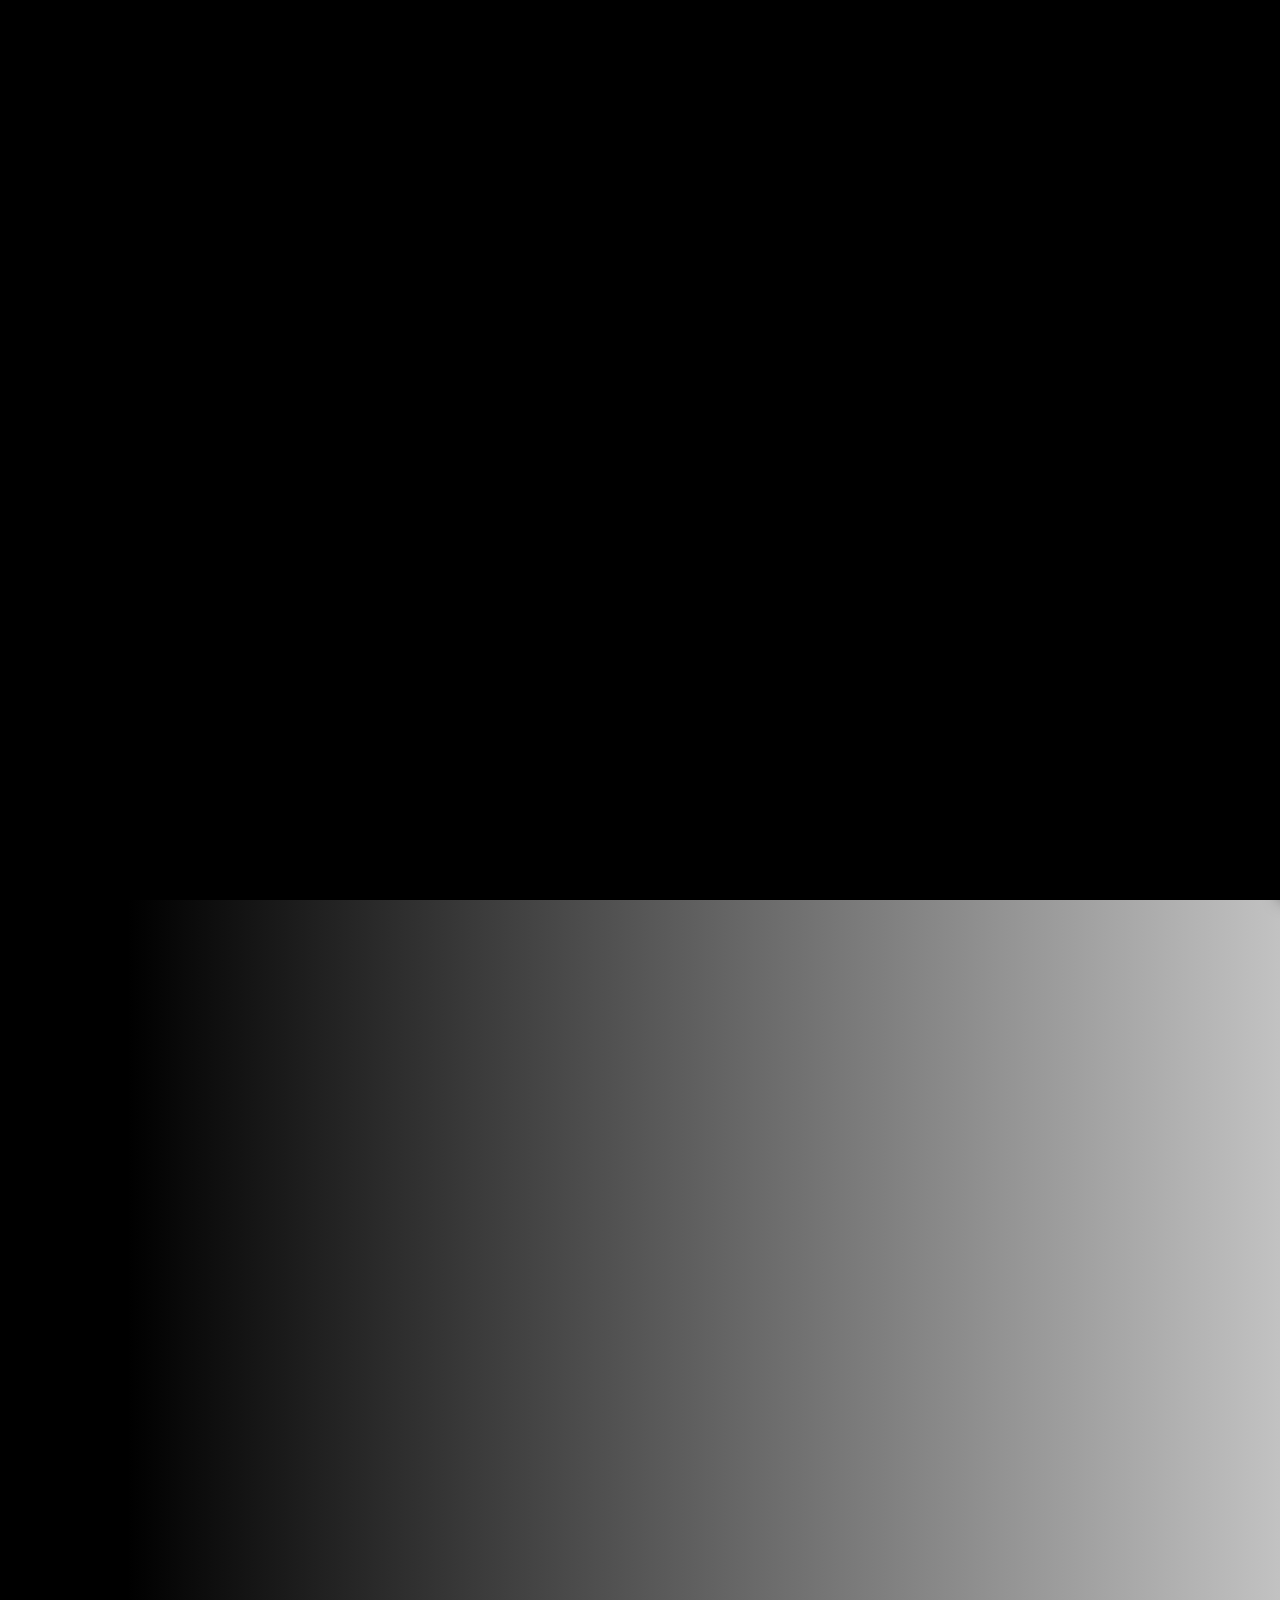
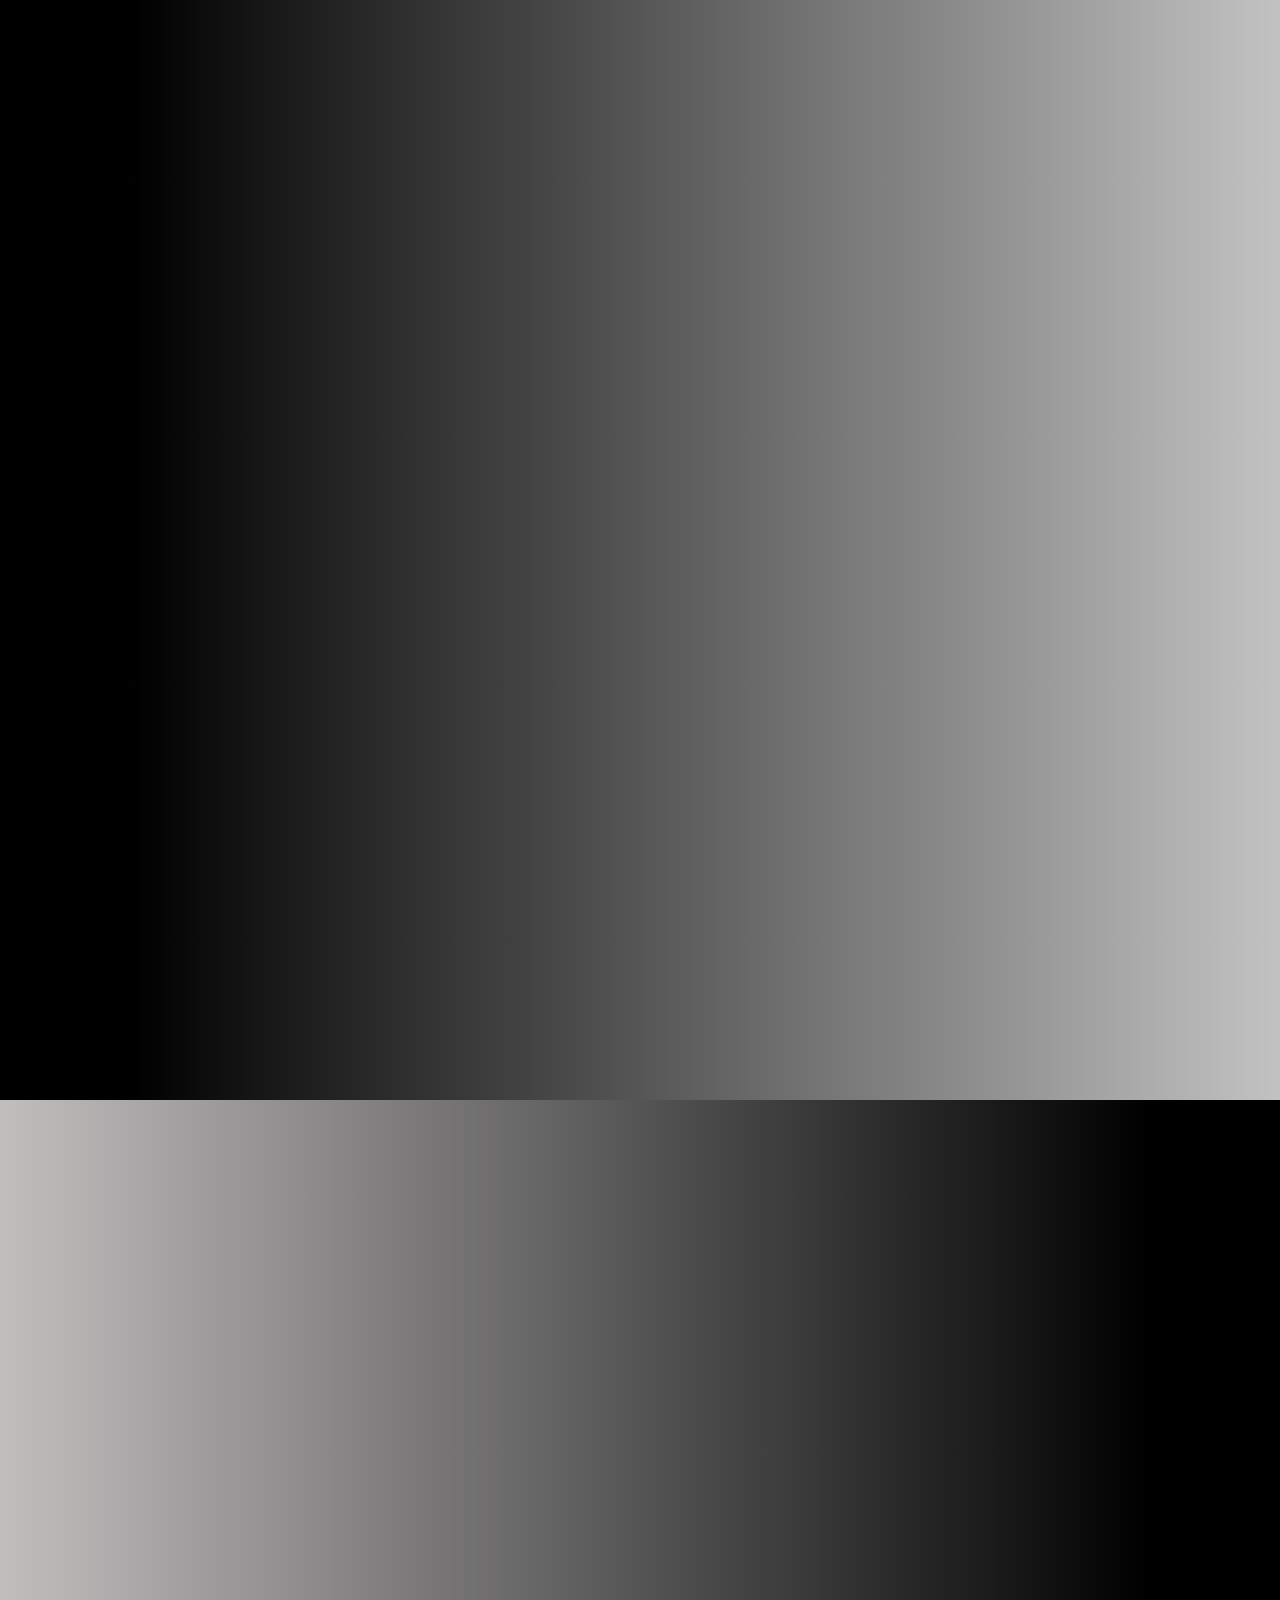
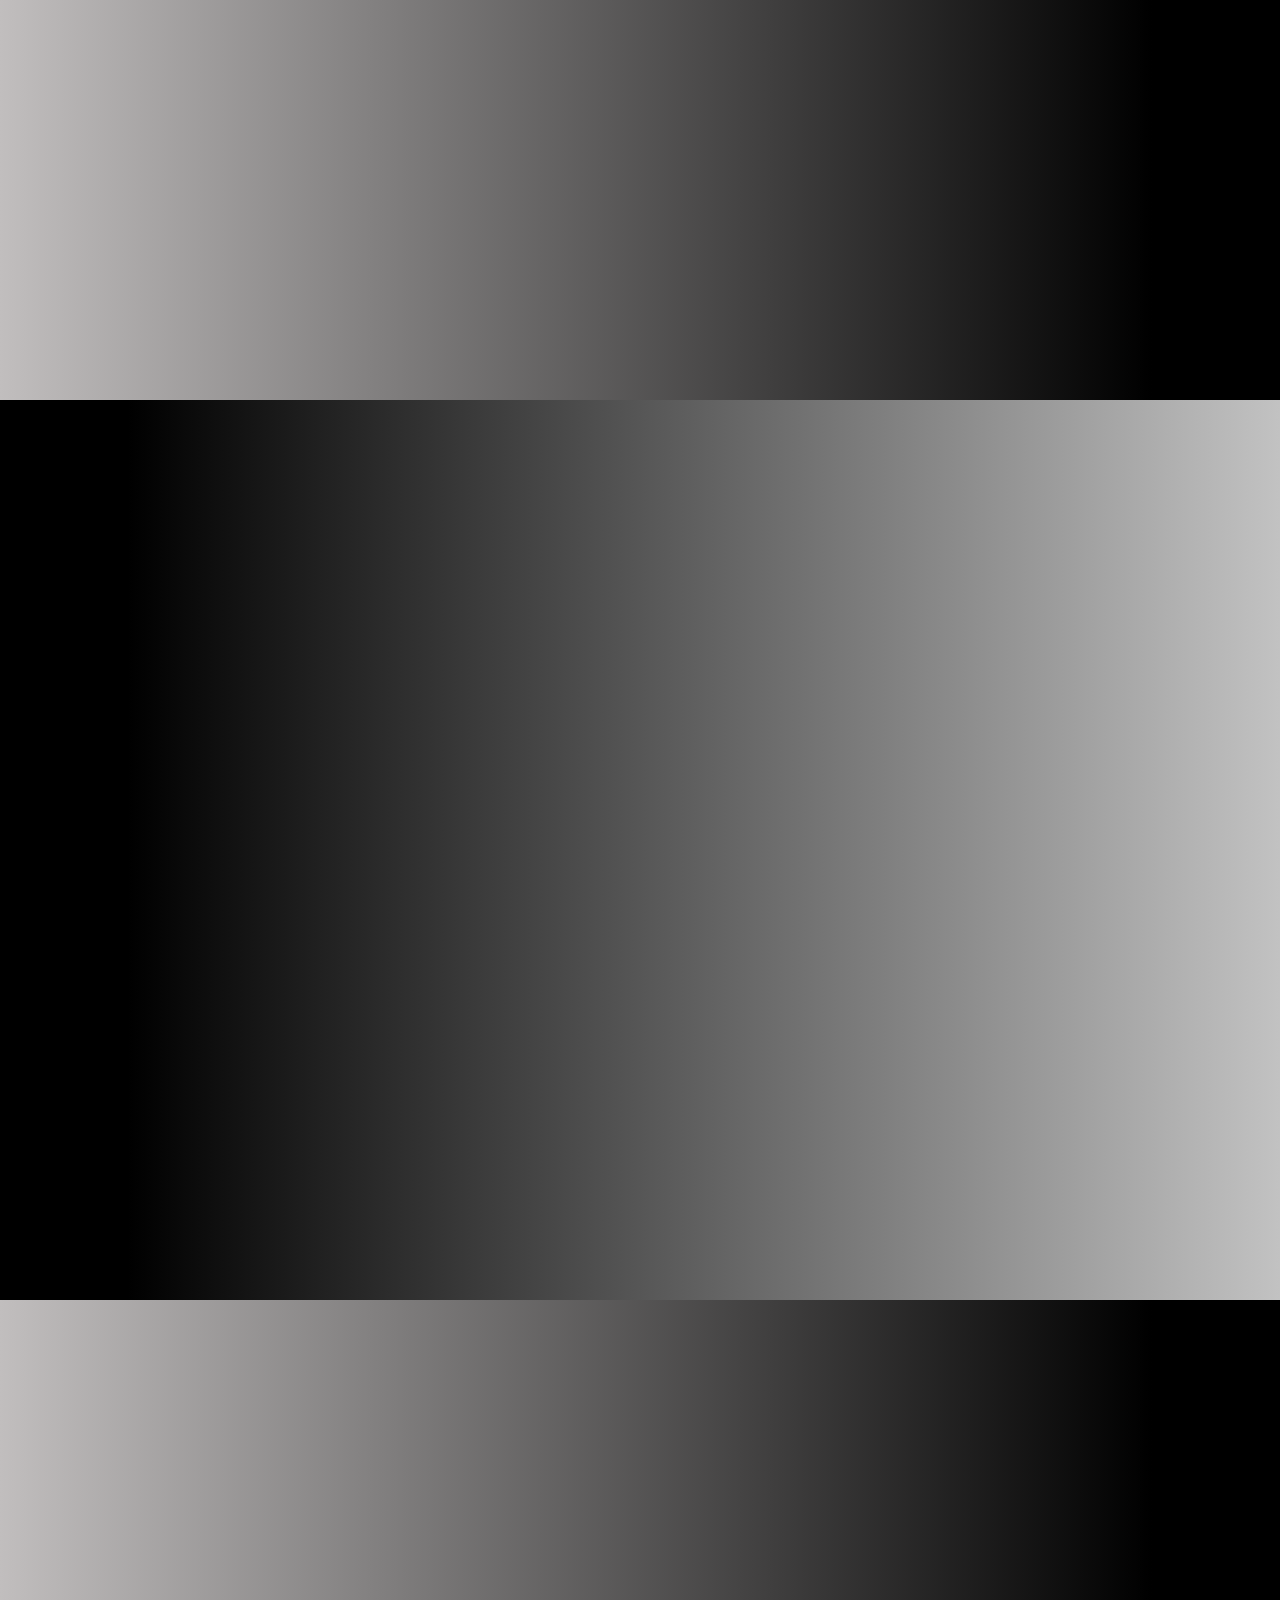
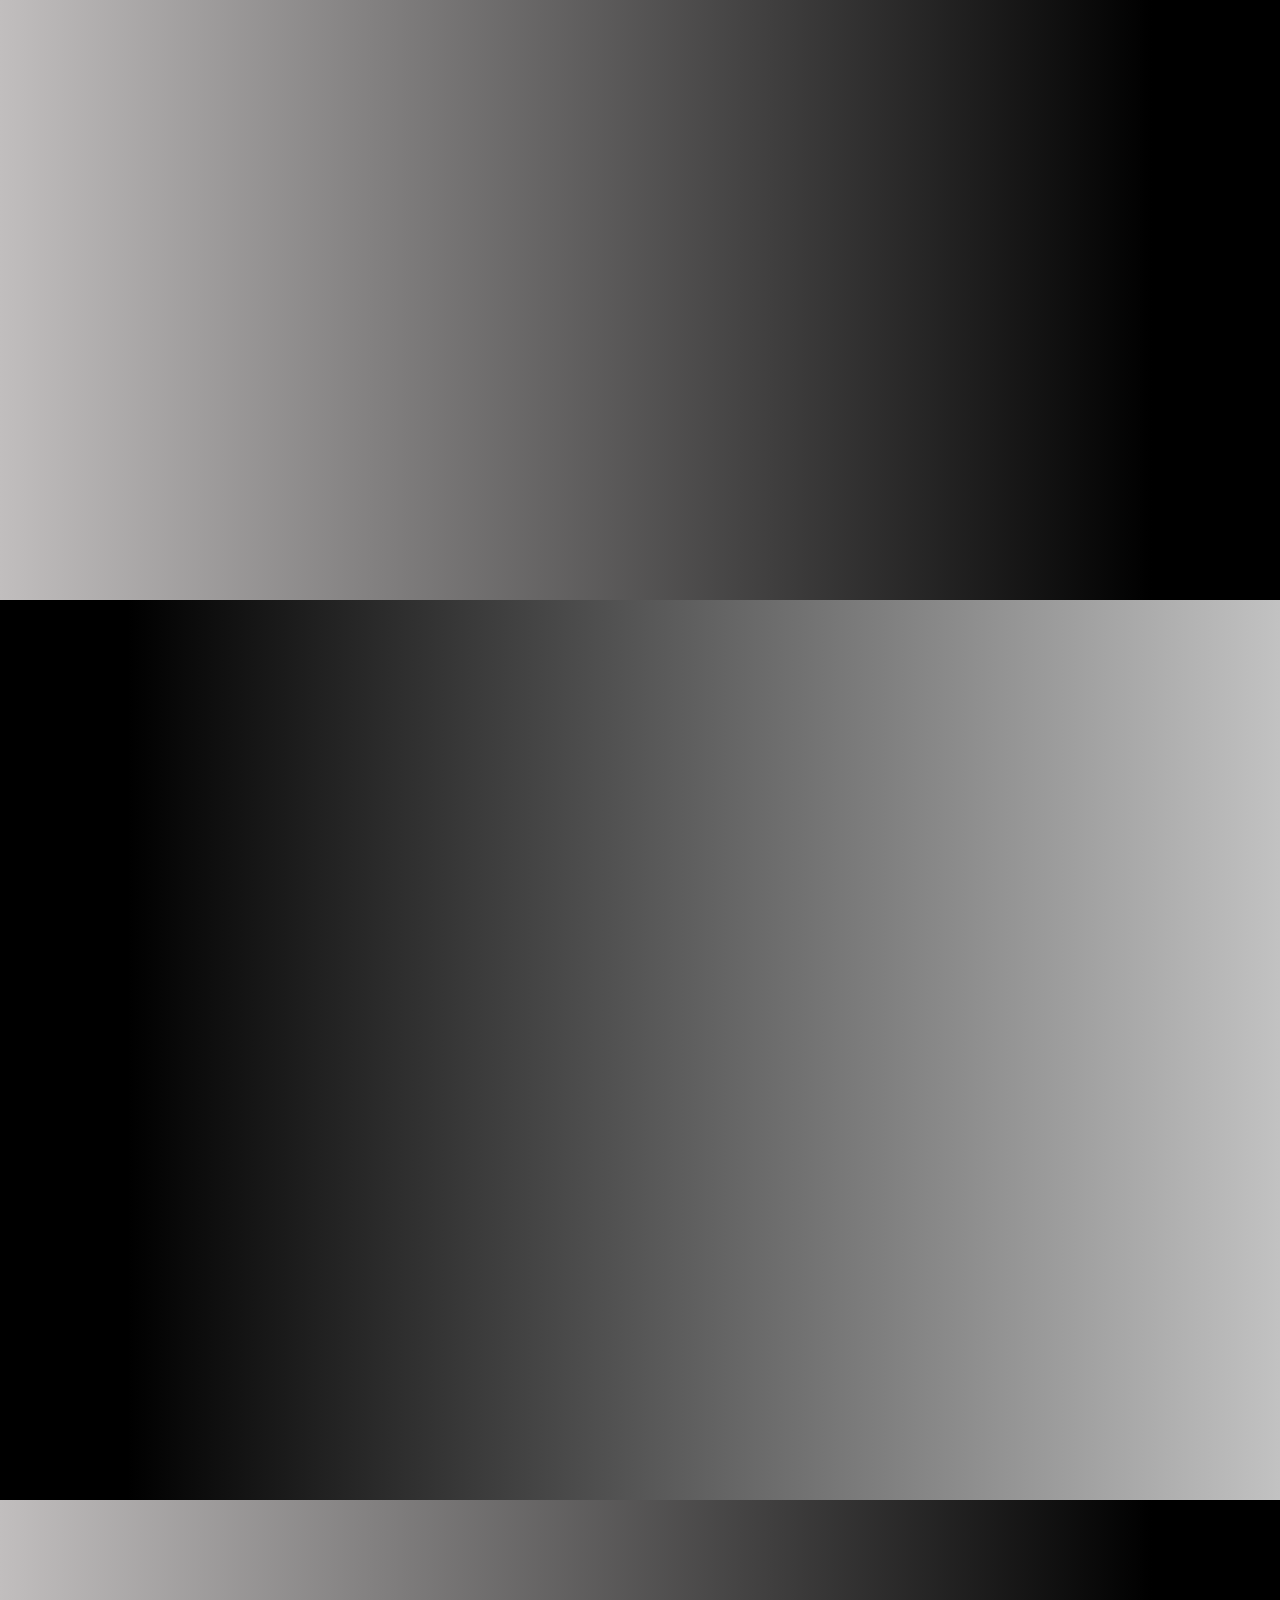
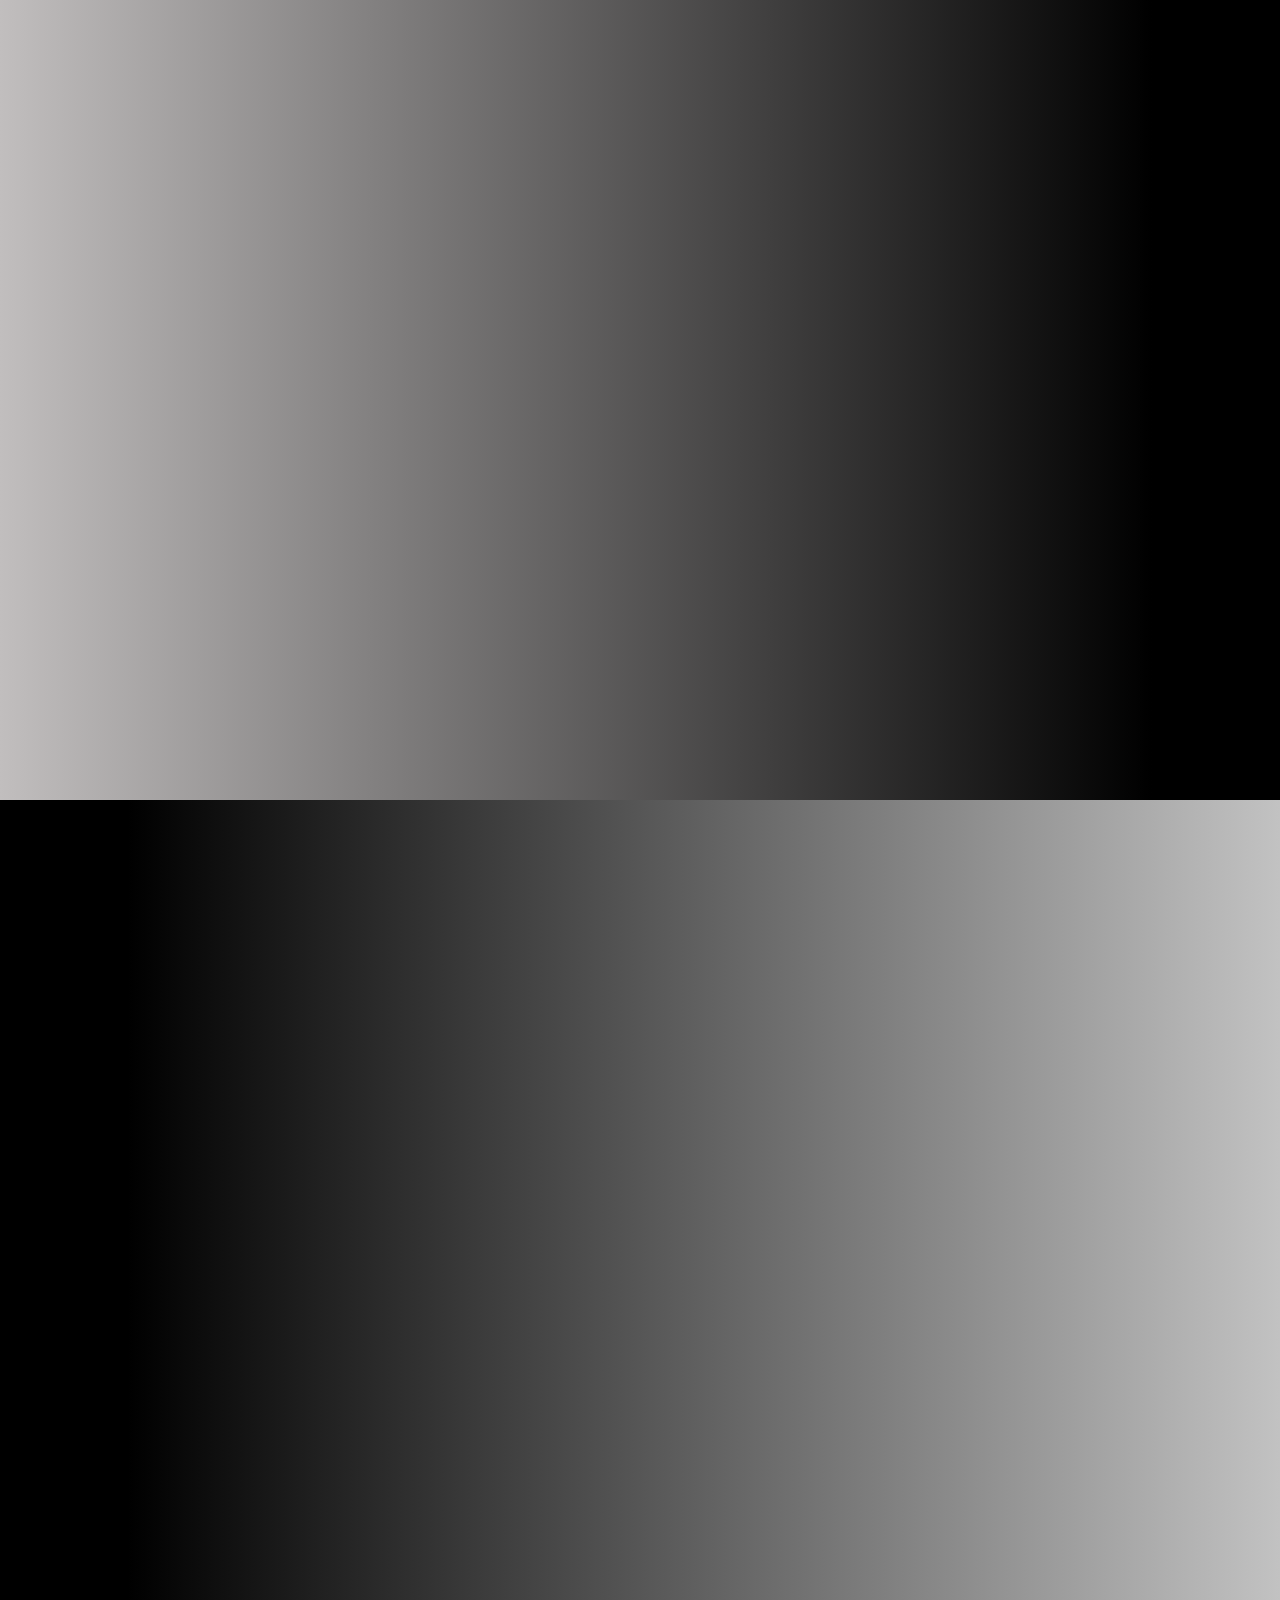
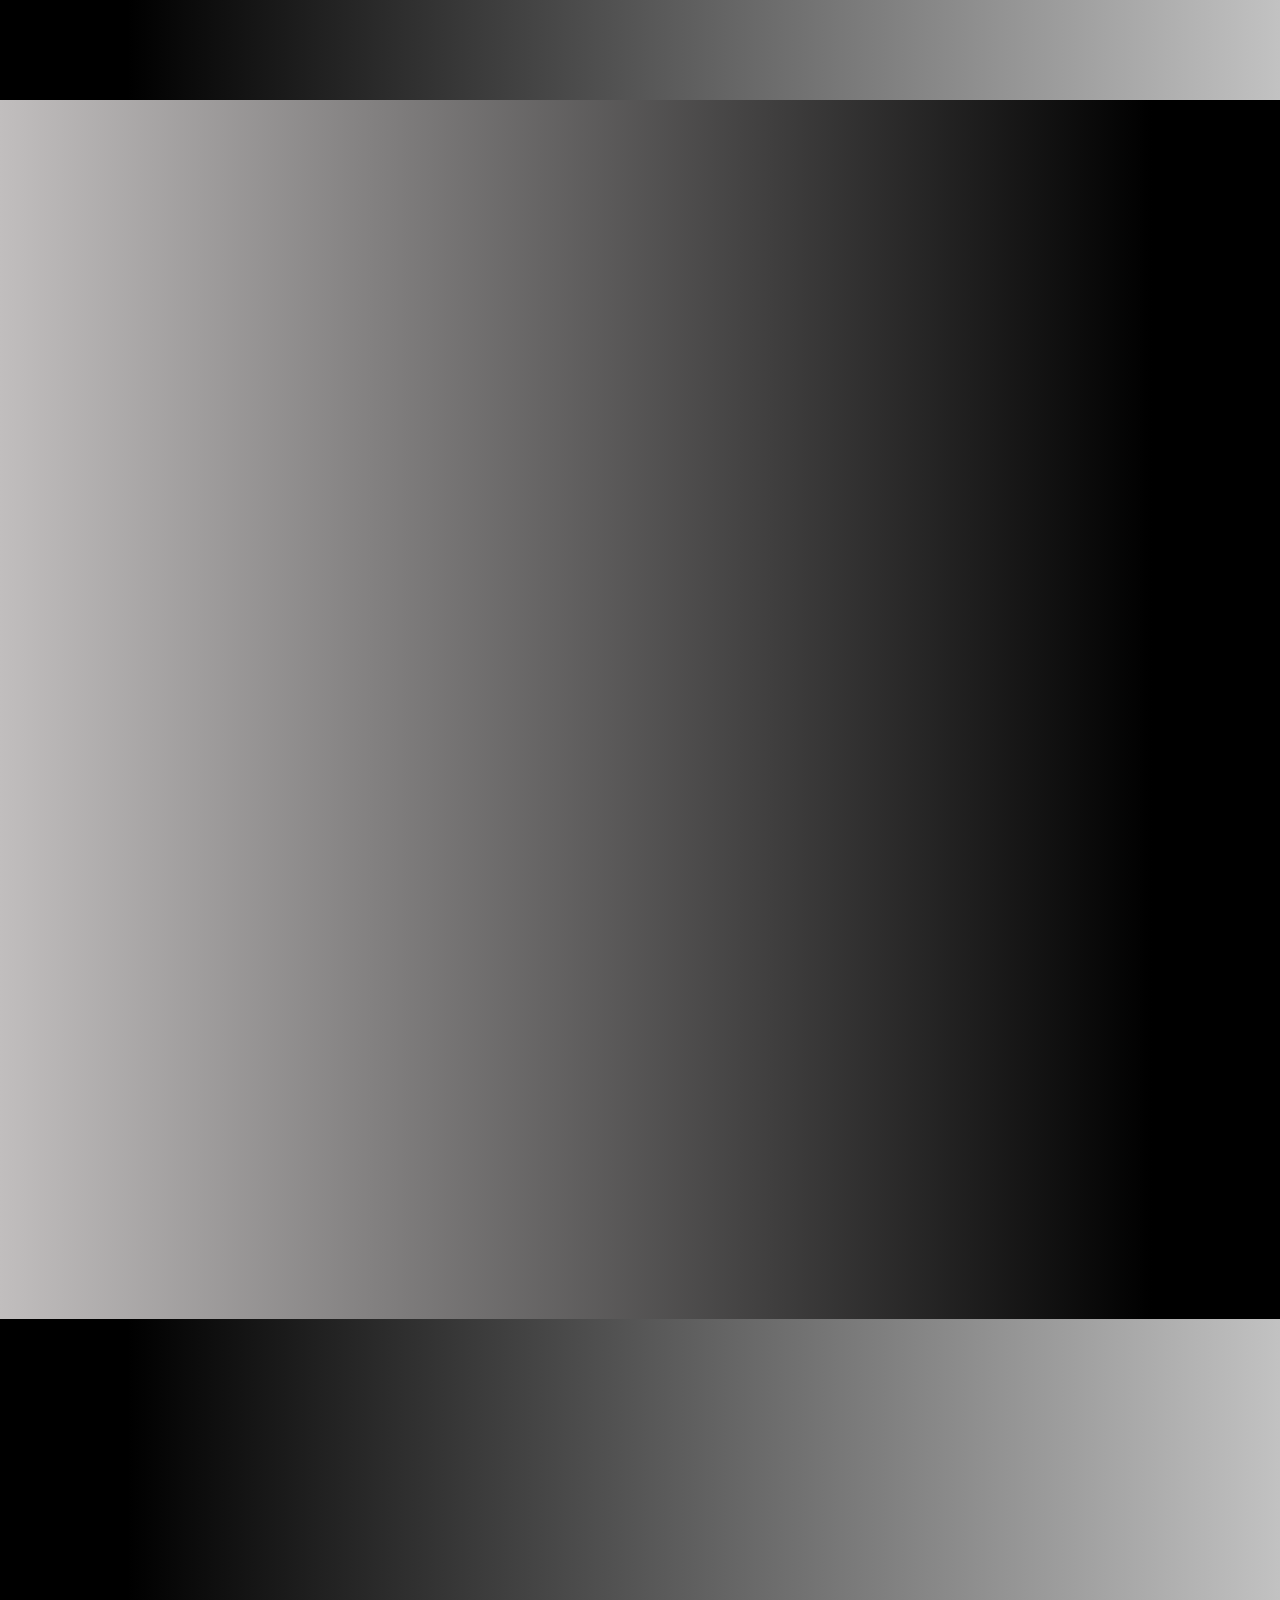
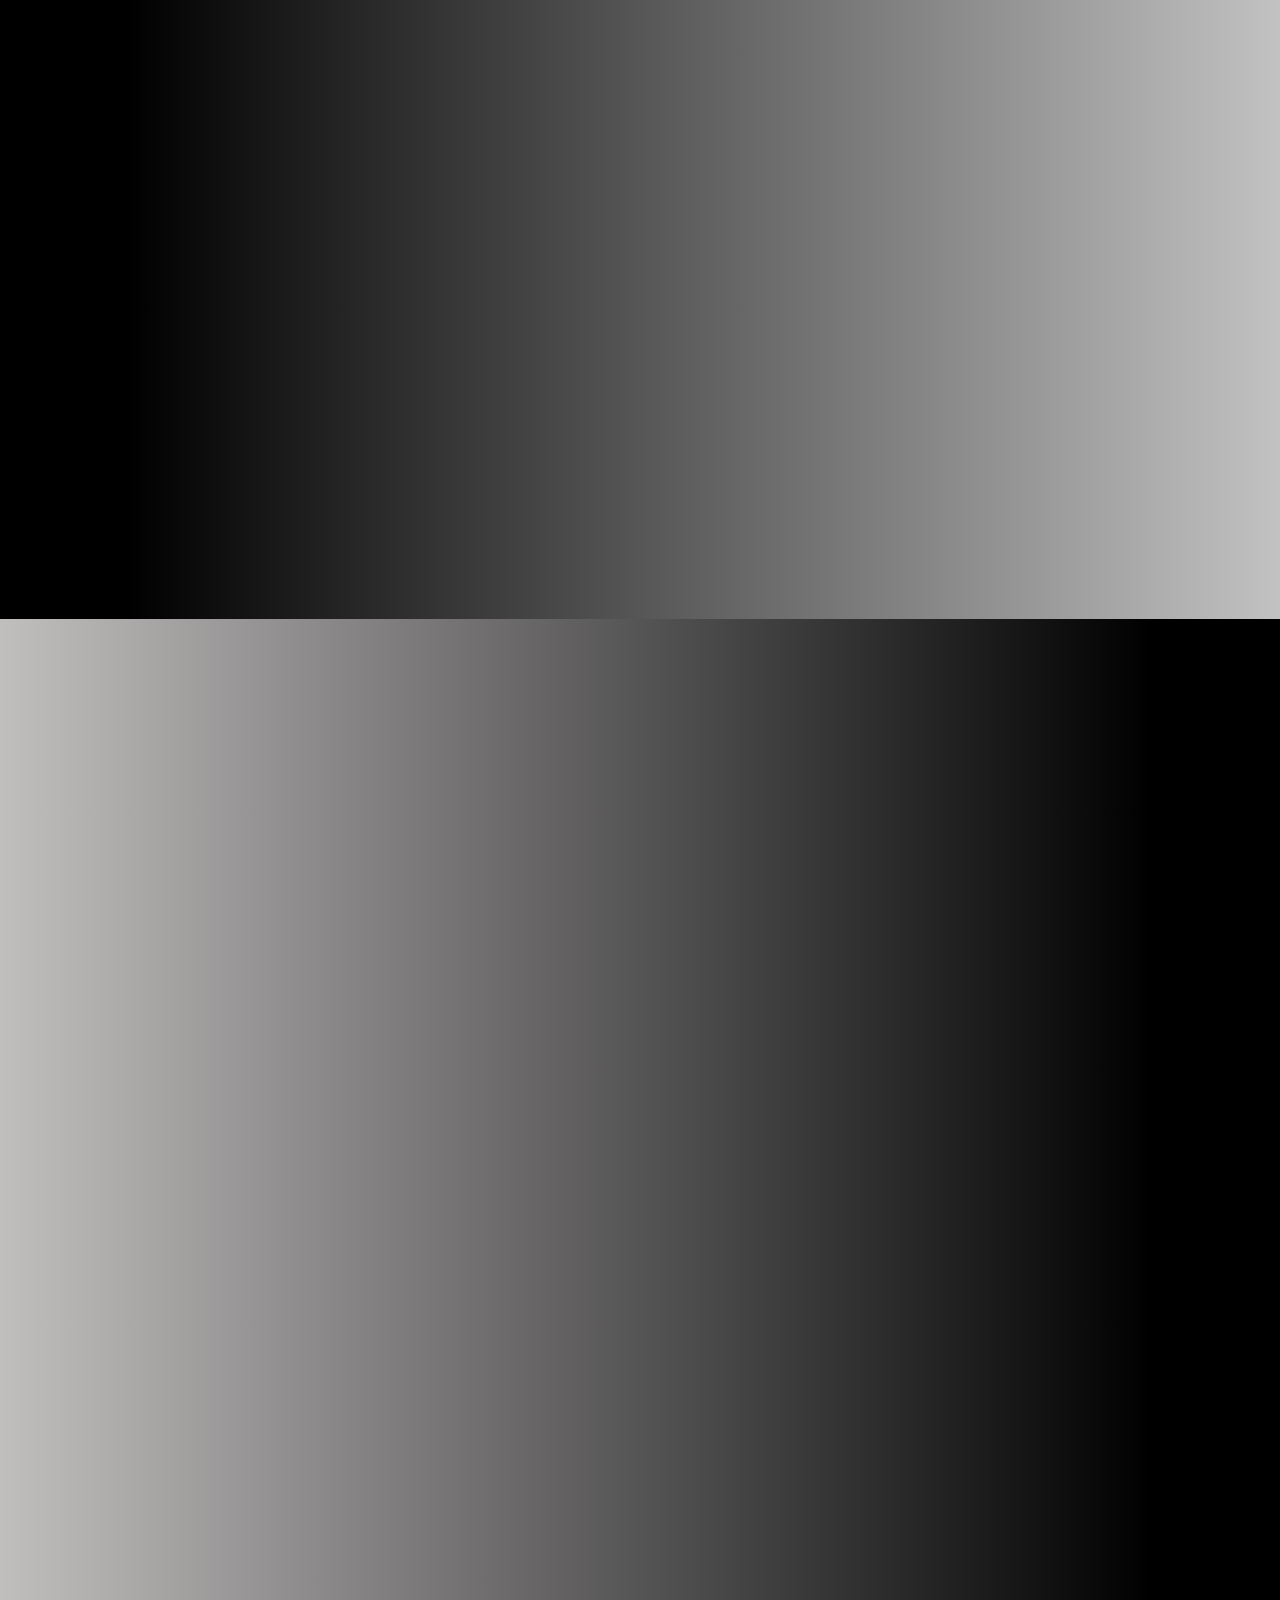
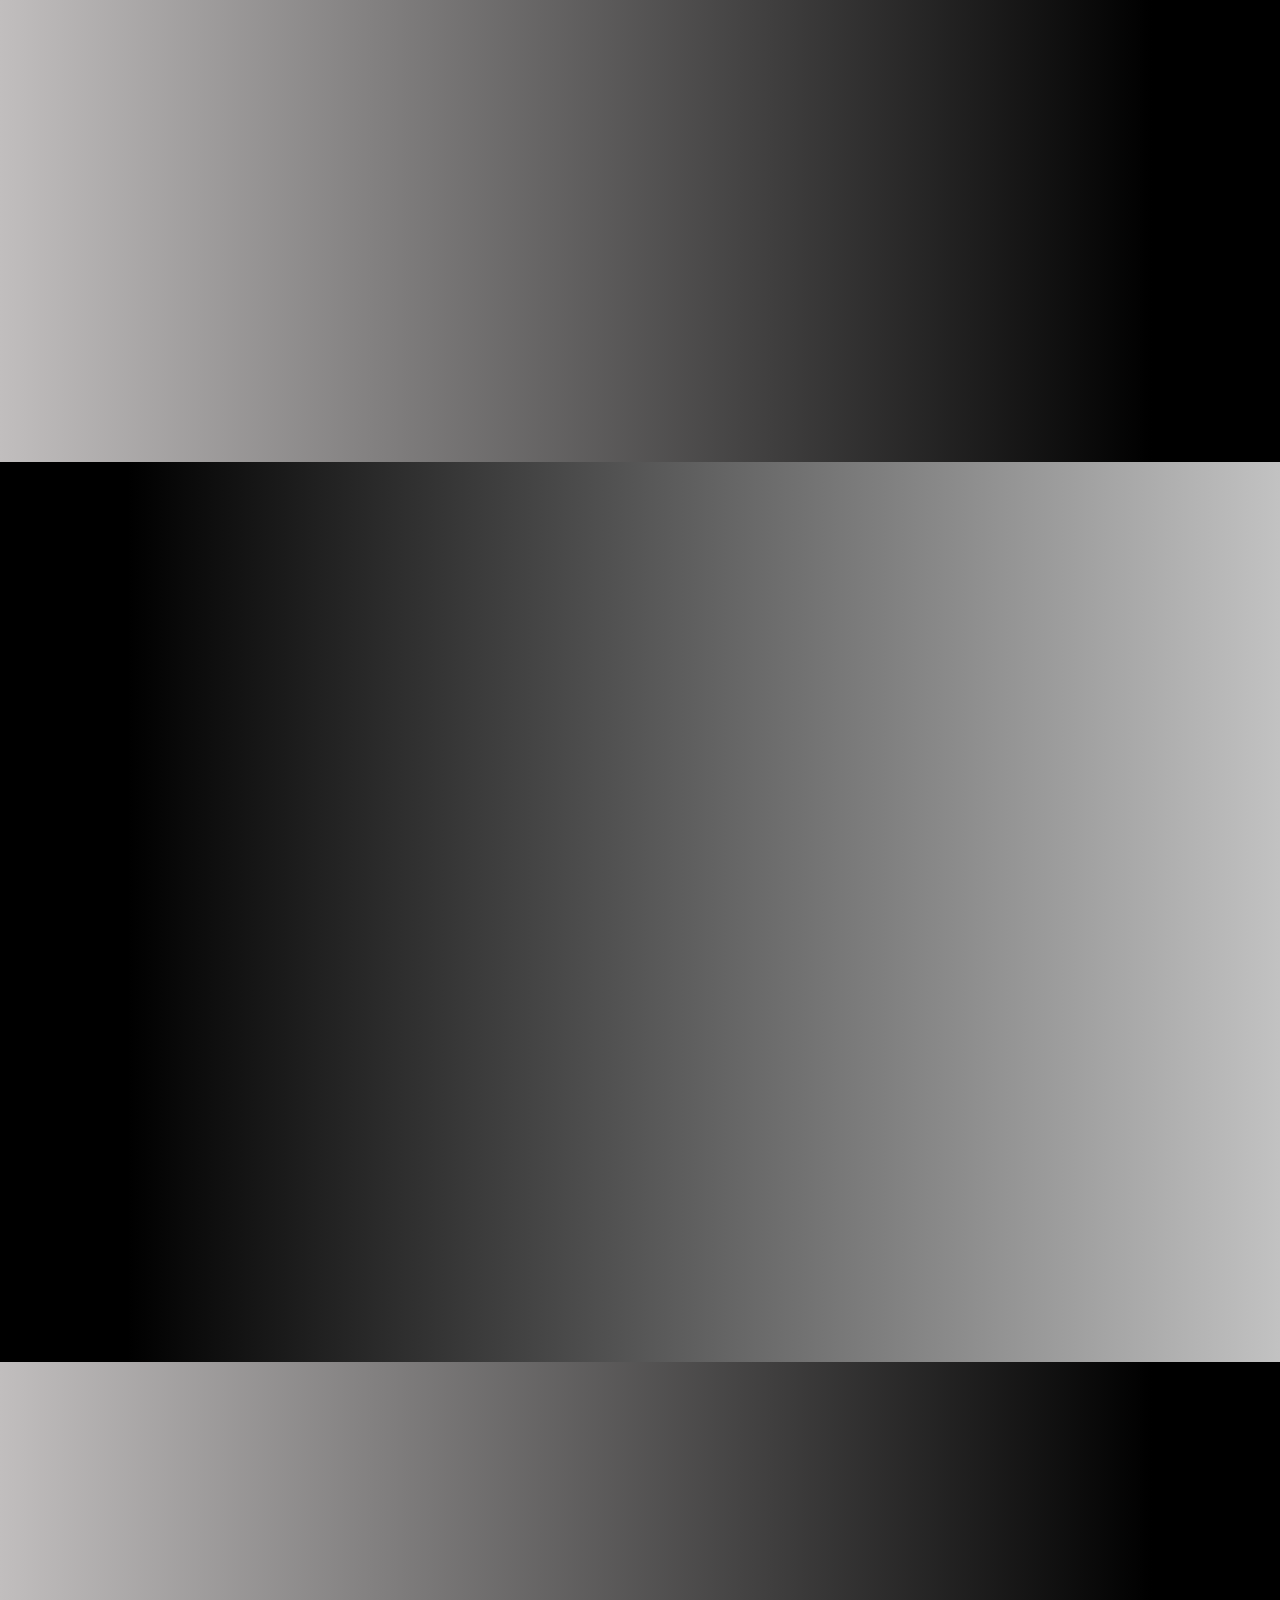
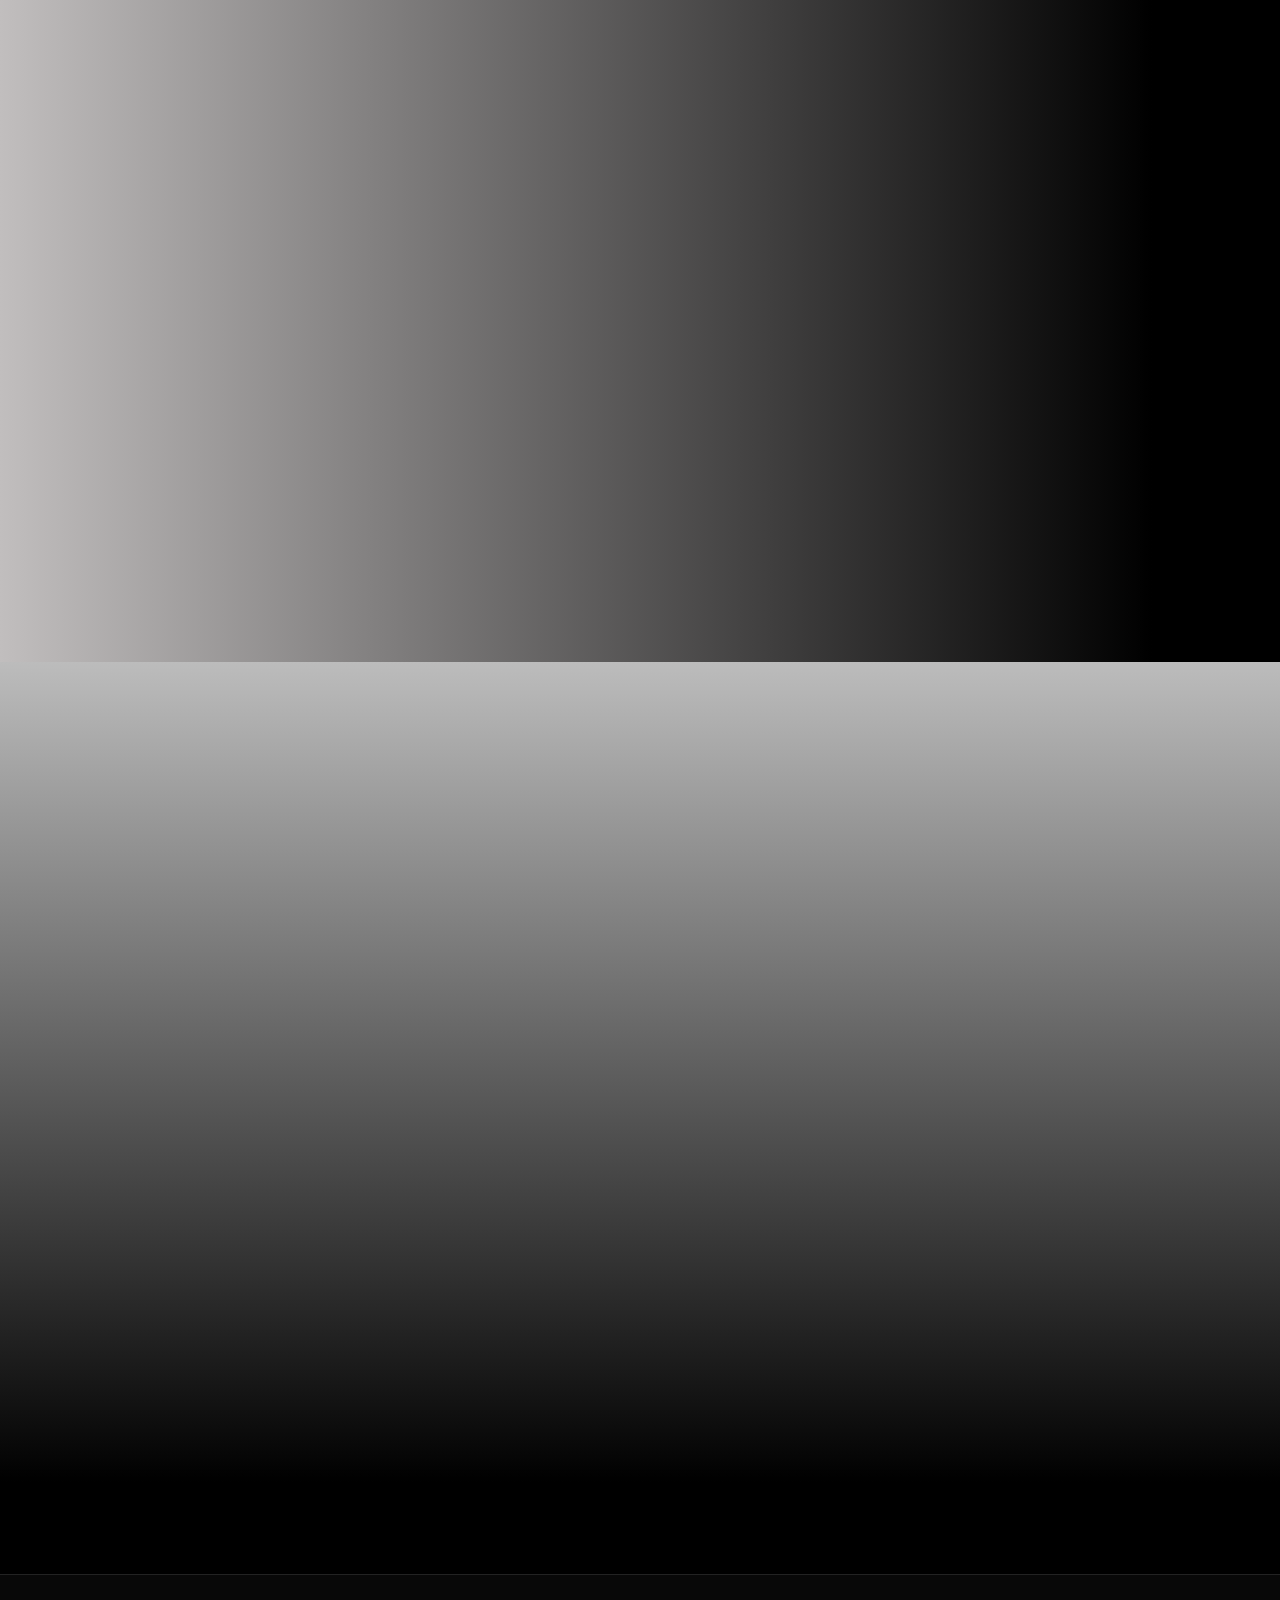
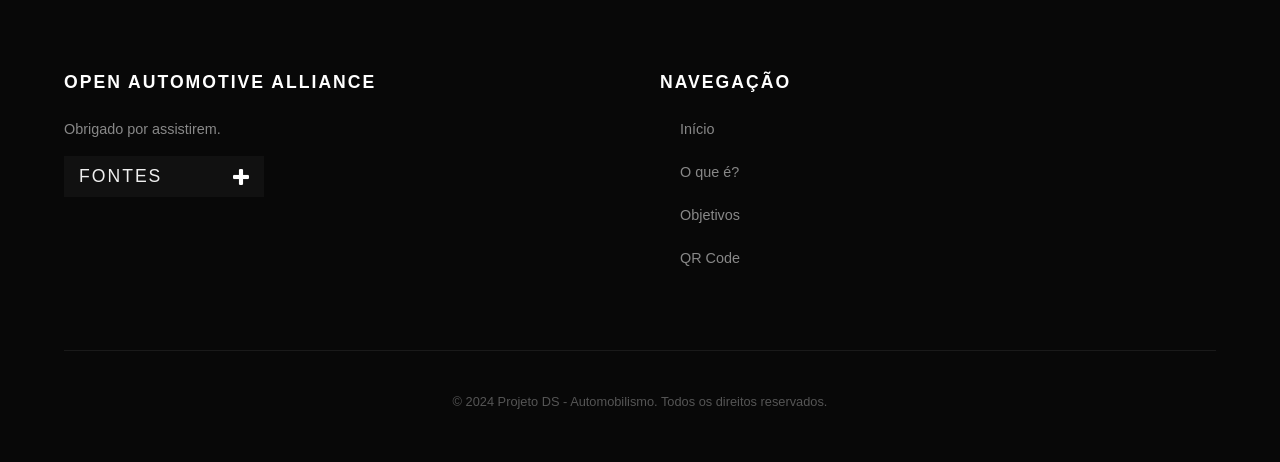
==== index.html @ bf6b6820 "Update index.html" ====
<!DOCTYPE html>
<html lang="pt-br">
  <head>
    <meta charset="UTF-8" />
    <meta name="viewport" content="width=device-width, initial-scale=1.0" />
    <title>Mercedes-Benz</title>
    <link rel="icon" href="assets/media/511bdda6c63997ad7cfca4598ba6d2f7.png" />
    <link rel="stylesheet" href="assets/style/sytle.css" />
  </head>
  <body>
    <!--cabeça kkkkkj-->
    <header id="head-mercedes">
      <img id="menu-icon" src="assets/media/m2i8G6G6b1m2A0G6.png" height="40" />
      <a href="qrcode.html">
        <!--Logo mercedes animado-->
        <video
          id="logo-video"
          src="assets/media/logo-mercedes-animated.mp4"
          muted
          playsinline
          height="80"
        ></video
      ></a>
      <!--icone da conta (integrantes)-->
      <img
        id="icon-account"
        src="assets/media/[CITYPNG.COM]White User Member Guest Icon PNG Image - 4000x4000.png"
        height="40"
      />
    </header>
    <!--sumario basicamente (todos os topicos do site bruh)-->
    <div id="drawer-overlay"></div>
    <div id="menu-drawer" class="drawer">
      <div class="drawer-box">
        <h2>Sumário</h2>
        <ul>
          <li><a href="#Introdução">Introdução</a></li>
          <li><a href="#O que é?">O Que é?</a></li>
          <li><a href="#Objetivos">Objetivos</a></li>
          <li><a href="#Membros Principais">Membros Principais</a></li>
          <li><a href="#Antes da OAA">Antes da OAA</a></li>
          <li><a href="#Relevância">Relevância</a></li>
          <li><a href="#Android Automotive OS">Android Automotive OS</a></li>
          <li><a href="#Atualmente">Atualmente</a></li>
          <li><a href="#Concorrentes">Concorrentes</a></li>
          <li><a href="#Conclusão">Conclusão</a></li>
        </ul>
      </div>
    </div>
    <!--div account onde tem os integrantes do trabalho-->
    <div id="account-drawer" class="drawer">
      <div class="drawer-box">
        <h2>Integrantes Do Grupo:</h2>
        <ul>
          <li>Deividson Monteiro</li>
          <li>Matheus Ulisses</li>
          <li>Isaias Lima</li>
          <li>Guilherme Carvalho</li>
          <li>Julio Cesar</li>
        </ul>
      </div>
    </div>
    <!--div onde tem o video e acontece a transição com a div hero-->
    <div id="intro-layer">
      <video id="intro-video" autoplay muted playsinline>
        <source src="assets/media/VID_20260401_194708.mp4" type="video/mp4" />
        Seu navegador é uma bosta hein
      </video>
    </div>
    <!--div da transição onde tem o papel de parede-->
    <div id="hero">
      <div id="hero-text">
        <h1>Bem-vindo</h1>
        <h2>Open Automotive Alliance</h2>
      </div>
    </div>
    <div id="content1">
      <div id="transition1" class="transition-box">
        <h1 id="Introdução">Introdução</h1>
        <p>
          O trabalho analisa a criação e evolução da Open Automotive Alliance
          (OAA), destacando seu papel na integração do Android ao setor
          automotivo. Aborda a transição do Android Auto para o Android
          Automotive OS e o surgimento dos Veículos Definidos por Software
          (SDV). O estudo justifica sua relevância pela mudança de sistemas
          fechados para ecossistemas conectados e competitivos, com a presença
          de grandes players globais. O objetivo é entender a transformação da
          OAA, sua atual inatividade e comparar as soluções Android com
          concorrentes, considerando também a estratégia recente de abertura de
          código.
        </p>
      </div>
      <div id="transition2" class="transition-box">
        <!--JDM muito foda em vhs-->
        <video
          src="assets/media/jdm-vhs.mp4"
          alt="mercedes-drift"
          autoplay
          muted
          playsinline
          loop
        ></video>
      </div>
    </div>
    <!--primeiras duas paginas-->
    <div id="content1">
      <div id="transition1" class="transition-box">
        <h1 id="O que é?">O que é?</h1>
        <p>
          A Open Automotive Alliance é uma união entre grandes empresas dos
          setores automotivos e tecnológicos, foi criada em Las Vegas, no ano de
          2014, em um evento da CES (uma das maiores feiras de tecnologia do
          mundo), com o intuito de acelerar as inovações no setor automotivo e
          tornar a tecnologia nos carros mais segura, integrada e intuitiva para
          todos, utilizando uma plataforma comum para isso, o Android.
        </p>
      </div>
      <div id="transition2" class="transition-box">
        <!--japan cars VHS-->
        <img
          src="assets/media/central_multimidia_9_7_polegadas_rs_9700r_pro_line_android_13_wi_fi_gps_usb_bluetooth_30249_1_24882f13ea101fe71eb4c9bb57506f89.jpg"
          alt="Multimidia"
        />
      </div>
    </div>
    <div id="content2">
      <div id="transition3" class="transition-box">
        <!--imagem de uma central multimidia de android (nao irei saber o modelo)-->
        <video
          src="assets/media/Lost in Translation 3.mp4"
          alt="mercedes-drift"
          autoplay
          muted
          playsinline
          loop
        ></video>
      </div>
      <div id="transition4" class="transition-box">
        <h1 id="Objetivos">Objetivos</h1>
        <ul>
          <li>
            Levar uma tecnologia de ponta aos motoristas com mais facilidade
          </li>
          <li>
            Oferecer muitas experiências para os motoristas e passageiros de
            forma segura e escalável
          </li>
          <li>
            Utilizar um ecossistema comum para facilitar o trabalho dos
            desenvolvedores
          </li>
          <li>
            Reduzir a distração de motoristas, com uma interface otimizada para
            o uso no volante
          </li>
          <li>Aumentar a conectividade entre carro, celular e internet</li>
        </ul>
      </div>
    </div>
    <!--terceira e quarta pagina-->
    <div id="content1">
      <div id="transition1" class="transition-box">
        <h1 id="Membros Principais">Membros Principais</h1>
        <ul>
          <li>Google; liderando a Open Automotive Alliance</li>
          <li>Audi</li>
          <li>General Motors (GM)</li>
          <li>Honda</li>
          <li>Hyundai</li>
          <li>Nvidia; fornecendo o poder do processamento gráfico</li>
        </ul>
        <p>
          Essas são as empresas principais e criadoras do Open Automitive
          Alliance, com o passar dos anos, outras empresas importantes também
          entraram na aliança. Por exemplo: Ford, Mitsubishi, Volkswagen, entre
          outros.
        </p>
      </div>
      <div id="transition2" class="transition-box">
        <!--tunel de vento que nao tem nada a ver com o tema do trabalho KKK mas é bonito =)-->
        <video
          src="assets/media/12月11日 (2).mp4"
          alt="tunel de vento"
          autoplay
          muted
          playsinline
          loop
        ></video>
      </div>
    </div>
    <div id="content2">
      <div id="transition3" class="transition-box">
        <!--aqueles carros tunados do carros 1 da pixer (ta literalmente escrito no alt)-->
        <video
          src="assets/media/neon-cars-moewalls-com(1).mp4"
          alt="cena daqueles carros tunados de carros 1 ksksksks"
          autoplay
          muted
          playsinline
          loop
        ></video>
      </div>
      <div id="transition4" class="transition-box">
        <h1 id="Antes da OAA">Antes da OAA</h1>
        <p>
          Já havia algumas marcas com o foco de criar sistemas operacionais e os
          padronizar nos carros, alguns exemplos são a Microsoft Windows
          Embedded Automotive, foi a líder absoluta por muitos anos e fornecia
          uma base para as produtoras fazerem suas próprias interfaces; a QNX
          (BlackBerry), um sistema operacional estável e seguro e era apenas um
          “esqueleto” da interface da própria marca; e a GENIVI Alliance, uma
          aliança focada em uma padronização dos sistemas operacionais com a
          Linux. Mesmo com fortes estruturas, essas empresas ainda tinham muitas
          falhas, por exemplo: sistemas de entretenimento eram bem lentos,
          difíceis de usar e com grandes períodos entre as atualizações.
        </p>
      </div>
    </div>
    <!--quinta e sexta pagina-->
    <div id="content1">
      <div id="transition1" class="transition-box">
        <h1 id="Relevância">Relevância</h1>
        <p>
          A Open Automotive Alliance é uma união entre grandes empresas dos
          setores automotivos e tecnológicos, foi criada em Las Vegas, no ano de
          2014, em um evento da CES (uma das maiores feiras de tecnologia do
          mundo), com o intuito de acelerar as inovações no setor automotivo e
          tornar a tecnologia nos carros mais segura, integrada e intuitiva para
          todos, utilizando uma plataforma comum para isso, o Android.
        </p>
      </div>
      <div id="transition2" class="transition-box">
        <!--Ferrari Farmando Aura KKKK-->
        <video
          src="assets/media/formula-1-ferrari-car.3840x2160.mp4"
          alt="formula-1-ferrari-car"
          autoplay
          muted
          playsinline
          loop
        ></video>
      </div>
    </div>
    <div id="content2">
      <div id="transition3" class="transition-box">
        <!--quem teve a ideia de fazer uns carro no the end usando blender? -_-|-->
        <video
          src="assets/media/Cars Mix Edit Way Down We Go.mp4"
          autoplay
          muted
          playsinline
          loop
        ></video>
      </div>
      <div id="transition4" class="transition-box">
        <h1 id="Android Automotive OS">Android Automotive OS</h1>
        <p>
          O Android Automotive OS é um sistema próprio do carro, independente de
          celular, com conexão à internet. Ele integra-se ao hardware e ao
          Barramento CAN, permitindo que o motorista ajuste funções como
          ar-condicionado e sensores diretamente pelo sistema, coisas que o
          Android Auto não poderia fazer. Muitas empresas se adequaram ao
          Android Automotive OS, por exemplo:
        </p>
        <ul>
          <li>Volvo</li>
          <li>BMW</li>
          <li>Subaru</li>
          <li>Hyundai</li>
          <li>General Motors</li>
        </ul>
      </div>
    </div>
    <!--setima e oitava pagina-->
    <div id="content1">
      <div id="transition1" class="transition-box">
        <h1 id="Atualmente">Atualmente</h1>
        <p>
          Mesmo com sua grande história, a Open Automotive Alliance não tem
          muita atuação hoje em dia, ela não faliu ou deixou de existir, porém
          ela se tornou uma “Aliança inativa”. O seu declínio se iniciou por
          volta de 2018 e 2019, isso se deu por conta do seu próprio avanço. Os
          motivos do ocorrido:
        </p>
        <h2>Transição de “Clube” para “Produto”</h2>
        <p>
          Em 2014, era necessário provar a todos que o Android Auto era seguro e
          estável aos carros, após a padronização do Android Auto nos carros, o
          Google não precisava mais da aliança para fazer algo, então eles
          começaram a fazer acordos individuais e comerciais com as montadoras.
        </p>
      </div>
      <div id="transition2" class="transition-box">
        <!-- lewis hamilton usando a McLaren MP4-5B-->
        <video
          src="assets/media/which one are you choosing.mp4"
          autoplay
          muted
          playsinline
          loop
        ></video>
      </div>
    </div>
    <div id="content2">
      <div id="transition3" class="transition-box">
        <!-- McLaren dos anos 2000-->
        <video
          src="assets/media/Corvette C5.mp4 "
          autoplay
          muted
          playsinline
          loop
        ></video>
      </div>
      <div id="transition4" class="transition-box">
        <h2>2. O Surgimento do Android Automotive OS</h2>
        <p>
          Como o AAOS é um sistema nativo do carro, ele exige uma interação mais
          profunda e secreta do software com o hardware de cada marca, logo a
          padronização do Android não dá mais certo, porque não há como ter um
          algo padrão para todos com exceções.
        </p>
        <h2>3. Conflito de Dados e Interesse</h2>
        <p>
          A partir de 2019, algumas montadoras saíram da Aliança, recuando a
          ideia de ter uma “aliança total” com o Google, por receio da exposição
          dos documentos do motorista
        </p>
        <h2>4. A Ascensão do "Software-Defined Vehicle" (2023-2026)</h2>
        <p>
          A decadência final da OAA como uma marca ocorreu recentemente. Com a
          chegada da arquitetura de Veículos Definidos por Software, o mercado
          precisava de parcerias mais técnicas. Com a Open Automotive Alliance,
          o foco eram as telas e músicas por meio do Smartphone, porém, agora, o
          mercado foca em condução e processamento, por isso a OAA ficou pequena
          para certas empresas. Um exemplo disso é a Parceria Qualcomm +
          Renault.
        </p>
      </div>
    </div>
    <!--nona e decima pagina-->
    <div id="content1">
      <div id="transition1" class="transition-box">
        <p>
          No dia 25 de março de 2026, o Google anunciou que vai liberar o
          sistema do Android Automotive OS ao SDV. Como foi dito antes, com o
          progresso de outras empresas, a OAA já estava inoperante e para tentar
          acompanhar os concorrentes, o Google tomou a iniciativa de abrir
          partes do código do Android, permitindo que a empresa utilizasse o
          sistema e podendo alterá-lo da maneira que quiser, integrando-o do
          jeito que preferir. Isso tira o medo de muitas empresas, que queriam o
          controle dos dados de seus clientes, porém a Google não tinha esse
          controle, essa inovação tenta provar que o Android pode ser tão
          flexível quanto ao Linux.
        </p>
      </div>
      <div id="transition2" class="transition-box">
        <!--video de carros altamente velozes na rua-->
        <video
          src="assets/media/epiceditmadebytyson.mp4"
          autoplay
          muted
          playsinline
          loop
        ></video>
      </div>
    </div>
    <div id="content2">
      <div id="transition3" class="transition-box">
        <!--Anos 2000 em estilo de carros rsrsssrsr-->
        <video
          src="assets/media/ssstik.io_@valoder_1748568532858.mp4"
          autoplay
          muted
          playsinline
          loop
        ></video>
      </div>
      <div id="transition4" class="transition-box">
        <h1 id="Concorrentes">Concorrentes</h1>
        <p>
          A Open Automotive Alliance, mesmo sendo a pioneira na de um sistema
          operacional para carros, também teve sem concorrentes, que também fora
          a causa de sua queda e decadência. Os principais concorrentes são:
        </p>
        <h2>I. Apple CarPlay</h2>
        <p>
          A CarPlay não é uma aliança como a OAA, porém ela é uma concorrente do
          sistema operacional padrão, o Android. Na criação original, o nome da
          empresa era IOS In The Car e o primeiro projeto de sistema foi lançado
          em março de 2014, o IOS 7.1, e visava padronizar a Apple como o
          sistema operacional. O objetivo e as ideias permaneceram, mas o nome
          mudou e se tornou CarPlay, em 2022, isso para simbolizar que era uma
          nova geração, bem melhor que a antiga, essa mudança de nome foi tão
          importante, que só com isso a Apple foi um problema para a Open
          Automotive Alliance. Atualmente, a Apple consolidou a CarPlay Ultra,
          que assume todas as telas do carro e é um modelo que atrai marcas de
          luxo que querem exclusividade, como a Porshe e a Aston Martin.
        </p>
        <h2>II. Tesla</h2>
        <p>
          A Tesla não é um concorrente direto da OAA, mas, com a briga entre
          CarPlay e Open Automotive Alliance, ela foi a única empresa que não
          escolheu um lado, ao invés disso, fundou seu próprio sistema
          operacional, baseado em Linux, por conta disso, a integração entre o
          software e o hardware é bem mais prática e rápida. Um dos principais
          motivos da Tesla não querer se unir a OAA foi o valor dos dados, com a
          OAA, o Google poderia acessar e armazenar os dados dos clientes, porém
          a Tesla queria os dados somente para eles. A tesla é um concorrente
          direto do Android Automotive OS, mas a Tesla tem muitos mais
          benefícios, por exemplo no mundo do entretenimento, pois o cliente
          pode ver Youtube, Netflix, Jogos, entre outros.
        </p>
      </div>
    </div>
    <!--11 e z paginas-->
    <div id="content1">
      <div id="transition1" class="transition-box">
        <h2>III. Automotive Grade Linux (AGL)</h2>
        <p>
          A Automotive Grade Linux é um projeto colaborativo de código aberto da
          Linux Foundation, o grupo foi criado em 2012, porém o primeiro
          lançamento foi em julho de 2014. A iniciativa veio da Toyota, em
          conjunto com empresas como a Panasonic e a Intel, com o objetivo de
          criar um sistema operacional “neutro”, isso se deu porque a Toyota
          queria ter o controle dos dados de seu cliente e a Google não tinha
          esse controle. Atualmente, a AGL é liderada pela Toyota e a Mazda,
          ambos utilizam a plataforma para acelerar o desenvolvimento de
          Veículos Definidos por Software (SDV). Em março de 2026, a AGL
          consolidou o lançamento da SoDeV (Software Defined Vehicle), uma
          plataforma que separa o desenvolvimento de software do hardware, isso
          permite que as montadoras atualizem as funções críticas do carro de
          forma independente. O seu principal diferencial é a escalabilidade e a
          customização robusta, não tem um padrão das interfaces, isso fica a
          escolha da montadora.
        </p>
      </div>
      <div id="transition2" class="transition-box">
        <!--drit's exageradamente grandes-->
        <video
          src="assets/media/286ca23ca16fbe6892031a59cd00747a (online-video-cutter.com).mp4"
          autoplay
          muted
          playsinline
          loop
        ></video>
      </div>
    </div>
    <div id="content2">
      <div id="transition3" class="transition-box">
        <!--R34. preciso dizer algo mais?-->
        <video
          src="assets/media/carrosrapidos.mp4"
          autoplay
          muted
          playsinline
          loop
        ></video>
      </div>
      <div id="transition4" class="transition-box">
        <h1>IV. Huawei (HarmonyOS & Qiankun)</h1>
        <p>
          A HarmonyOS teve seu projeto apresentado em agosto de 2019, a empresa
          não pensava em começar a fazer sistemas para carros, mas algumas
          sanções do EUA impediram a Huawei de utilizar os serviços do Google,
          por isso eles aceleraram o desenvolvimento da HarmonyOS. O software
          para condução inteligente, Qiankun, foi lançada em abril de 2024. A
          Huawei percebeu que não bastava somente o entretenimento, mas também
          tinha que oferecer inteligência, hoje é uma das empresas mais
          respeitadas no ramo de tecnologia e tem muitas parcerias de peso, como
          Dongfeng e o Grupo FAW, integrando o sistema completo da Huawei. Uma
          “ameaça” à OAA vem da Huawei, a HarmonySpace, ela oferece uma
          integração, considerada por muitos críticos, bem superior ao da Open
          Automotive Alliance, conectando perfeitamente celulares, inteligência
          artificial e muitos outros. Hoje em dia, a Huawei foca em na
          padronização do sistema, não apenas em marcas de luxo, mas também, em
          marcas mais acessíveis.
        </p>
      </div>
    </div>
    <!--conclusão-->
    <div id="content3">
      <div id="transition6" class="transition-box">
        <div style="padding-bottom: 40px">
          <h1 style="text-align: center" class="Conclusão">Conclusão</h1>
          <p>
            A OAA foi essencial para modernizar a indústria automotiva,
            viabilizando a transformação dos carros em dispositivos conectados.
            Sua “inatividade” representa uma evolução para modelos mais
            flexíveis de parceria. A mudança para o Android Automotive OS
            permitiu maior integração com os veículos, enquanto o foco atual do
            setor está nos SDVs, com destaque para dados e processamento. Apesar
            da forte concorrência, o legado da OAA foi estabelecer padrões que
            possibilitaram o avanço rumo a veículos inteligentes e autônomos,
            consolidando o software como elemento central.
          </p>
        </div>
        <!--Porshe fazendo Drift KK-->
        <video
          src="assets/media/porsche-9912-gt3-drift-moewalls-com.mp4"
          autoplay
          muted
          playsinline
          loop
        ></video>
      </div>
    </div>
    <!--rodapé do site-->
    <footer>
      <div class="footer-container">
        <div class="footer-section">
          <h3>Open Automotive Alliance</h3>
          <p>Obrigado por assistirem.</p>
          <div id="btnIcon1">
            Fontes<img
              src="assets/media/[CITYPNG.COM]HD Add Insert White Icon Symbol Transparent Background - 1000x1000.png"
              class="footer-icon"
            />
          </div>
          <div id="btnIcon1-aba">
            <a href="HTTPS://WWW.TECMUNDO.COM.BR/">TecMundo</a>
            <a href="HTTPS://TECHCRUNCH.COM/">TechCrunch</a>
            <a href="HTTPS://WWW.THEVERGE.COM/">TheVerge</a>
            <a href="HTTPS://WWW.OPENAUTOALLIANCE.NET/#ABOUT">OAA.net</a>
            <a href="HTTPS://WWW.APPLE.COM/BR/IOS/CARPLAY/">Apple</a>
            <a href="HTTPS://WWW.TESLA.COM/">Tesla</a>
            <a href="HTTPS://WWW.AUTOMOTIVELINUX.ORG/">AutoLinux</a>
          </div>
        </div>
        <div class="footer-section">
          <h3>Navegação</h3>
          <ul>
            <li><a href="#hero">Início</a></li>
            <li><a href="#O que é?">O que é?</a></li>
            <li><a href="#Objetivos">Objetivos</a></li>
            <li><a href="qrcode.html">QR Code</a></li>
          </ul>
        </div>
      </div>
      <div class="footer-bottom">
        <p>
          &copy; 2024 Projeto DS - Automobilismo. Todos os direitos reservados.
        </p>
      </div>
    </footer>
    <script src="assets/script/script.js"></script>
  </body>
</html>
---- assets/style/sytle.css ----
* {
  box-sizing: border-box;
}
html,
body {
  margin: 0;
  padding: 0;
  width: 100%;
  background-color: #000;
  font-family: sans-serif;
  overflow-x: hidden;
}
#intro-layer {
  position: fixed;
  top: 0;
  left: 0;
  width: 100%;
  height: 100dvh;
  z-index: 99995;
  opacity: 1;
  transition: opacity 2s ease-in-out;
  display: flex;
  justify-content: center;
  align-items: center;
  background-color: #000;
}
#intro-video {
  width: 100%;
  height: 100%;
  object-fit: cover;
  object-position: center;
  display: block;
}
#hero {
  opacity: 0;
  transition: opacity 2.5s ease-in;
  height: 100vh;
  background-size: cover;
  background-position: center;
  position: relative;
  z-index: 1;
  display: flex;
  justify-content: flex-start;
  align-items: center;
  font-family: sans-serif;
  padding-left: 8%;
}
.video-fade-out {
  opacity: 0 !important;
}
.content-fade-in {
  opacity: 1 !important;
}
header {
  position: absolute;
  top: 0;
  left: 0;
  width: 100%;
  z-index: 1000;
  background-color: #000000;
  opacity: 0.9;
  display: flex;
  justify-content: center;
  align-items: center;
}
body {
  overflow: hidden;
}
#hero {
  background-image: url("../media/mercedes-benz-escuro.jpg");
}
#content1,
#content2,
#content3 {
  background-color: var(--cor-dos-elementos);
  color: var(--cor-dos-paragrafos);
  font-family: sans-serif;
  z-index: 1;
  min-height: 100vh;
  display: flex;
  position: relative;
}
#content1 {
  background-image: var(--cor-do-fundo1);
  justify-content: space-between;
  align-items: center;
}
#content2 {
  background-image: var(--cor-do-fundo2);
  justify-content: space-between;
  align-items: center;
}
#content3 {
  background-image: var(--cor-de-fundo3);
  flex-direction: column;
  align-items: center;
  padding: 80px 0;
  gap: 100px;
}
.transition-box p,
.transition-box ul li {
  font-family: sans-serif;
  font-size: 1.1rem;
  line-height: 1.6;
  margin-bottom: 10px;
  color: inherit;
}
.transition-box {
  font-family: sans-serif;
  width: 46%;
  margin: 50px;
  height: auto;
  padding: 40px;
  opacity: 0;
  transition: all 1s ease-out;
  display: flex;
  flex-direction: column;
  background-color: var(--cor-dos-elementos);
  border-radius: 12px;
  overflow: hidden;
}
#transition1,
#transition3 {
  transform: translateX(-100px);
}
#transition2,
#transition4 {
  transform: translateX(100px);
}
#transition5,
#transition6 {
  transform: translateY(100px);
  width: 60%;
  margin: 0;
}
.transition-show {
  opacity: 1 !important;
  transform: translate(0, 0) !important;
}
.transition-box img {
  display: block;
  margin: -40px;
  width: calc(100% + 80px);
  height: auto;
  max-height: 70vh;
  object-fit: contain;
}
.transition-box video {
  display: block;
  margin: -40px;
  width: calc(100% + 80px);
  height: 400px;
  object-fit: cover;
}
#transition5 img,
#transition6 img {
  margin: -40px;
}
.transition-box h1 {
  margin-top: 0;
  color: #000;
}
.transition-box p,
li {
  line-height: 1.8;
  text-align: justify;
  font-family: sans-serif;
  margin-bottom: 0;
}
#hero-text {
  text-align: left;
  color: var(--cor-dos-elementos);
  opacity: 0;
  transform: translateX(-100px);
  transition:
    opacity 1.5s ease-out 2s,
    transform 1.5s ease-out 2s;
}
#hero.content-fade-in #hero-text {
  opacity: 1;
  transform: translateX(0);
}
#hero-text h1 {
  font-size: 8rem;
  margin: 0;
  font-weight: 900;
  text-transform: uppercase;
  color: var(--cor-dos-elementos);
  text-shadow: 2px 2px 15px rgba(0, 0, 0, 0.7);
}
#hero-text p {
  font-size: 1.5rem;
  color: var(--cor-dos-elementos);
  margin-top: 10px;
}
#menu-icon {
  position: absolute;
  left: 5%;
  cursor: pointer;
}
#icon-account {
  position: absolute;
  right: 5%;
  cursor: pointer;
}
.drawer {
  position: fixed;
  top: 0;
  height: 100%;
  width: 90%;
  max-width: 600px;
  background-color: #111;
  color: #fff;
  z-index: 2000;
  padding: 20px;
  transition:
    opacity 0.8s ease 0.8s,
    transform 0.3s ease 0.3s;
  box-shadow: 0 0 15px rgba(0, 0, 0, 0.5);
}
#menu-drawer {
  left: 0;
  transform: translateX(-100%);
  font-size: 50px;
}
#account-drawer {
  right: 0;
  transform: translateX(100%);
}
.drawer.open {
  transform: translateX(0) !important;
}
#drawer-overlay {
  position: fixed;
  top: 0;
  left: 0;
  width: 100%;
  height: 100%;
  background-color: rgba(0, 0, 0, 0.7);
  z-index: 1500;
  opacity: 0;
  pointer-events: none;
  transition: opacity 0.3s ease;
}
#drawer-overlay.show {
  opacity: 1;
  pointer-events: auto;
}
.drawer-box {
  background-color: var(--cor-dos-elementos);
  color: var(--cor-dos-paragrafos);
  height: 100%;
  width: 100%;
  border-radius: 10px;
  padding: 20px;
  overflow-y: auto;
}
li,
h2 {
  font-size: 40px;
  margin: 20px;
}
@media (max-width: 1024px) {
  .transition-box {
    width: 48%;
    margin: 20px;
  }
  #transition5,
  #transition6 {
    width: 80%;
  }
}
@media (max-width: 768px) {
  #content1,
  #content2 {
    flex-direction: column;
    padding: 50px 0;
    height: auto;
  }
  .transition-box {
    width: 90% !important;
    margin: 20px 0 !important;
    transform: translateY(50px) !important;
  }
  #content3 {
    gap: 50px;
    height: auto;
  }
  #hero-text h1 {
    font-size: 4rem;
  }
  #hero-text p {
    font-size: 2rem;
    margin-right: 20px;
  }
  #logo-video {
    height: 60px;
  }
  #menu-drawer,
  #account-drawer {
    height: 420px;
    width: 320px;
  }
  #intro-layer {
    height: 100dvh;
  }
  #intro-video {
    object-fit: contain;
    width: 100%;
    height: 100%;
  }
  .transition-box video {
    object-fit: contain;
    height: auto;
    max-height: 400px;
    margin: 0;
    width: 100%;
  }
  .qrcode {
    height: 50%;
    width: 50%;
  }
  #hero {
    background-size: contain;
    background-repeat: no-repeat;
  }
  .footer-section {
    flex: 0 0 calc(50% - 20px);
    min-width: unset;
  }
}
.qrcode {
  background-image: url(../media/images-meme/Kai-semenat.jpeg);
  width: 100%;
  height: 100%;
  overflow: hidden;
  background-repeat: no-repeat;
  background-position: center;
  background-size: contain;
  background-color: #313131;
}
:root {
  --cor-dos-elementos: #f0f0f0;
  --cor-dos-paragrafos: #333333;
  --cor-do-fundo1: linear-gradient(to right, black 10%, rgb(194, 194, 194));
  --cor-do-fundo2: linear-gradient(to left, black 10%, rgb(193, 190, 190));
  --cor-de-fundo3: linear-gradient(to top, black 10%, rgb(188, 188, 188));
}

footer {
  background-color: #080808;
  color: var(--cor-dos-elementos);
  padding: 80px 5% 40px;
  border-top: 1px solid #222;
  position: relative;
  z-index: 10;
}

.footer-container {
  display: flex;
  justify-content: space-between;
  flex-wrap: wrap;
  max-width: 1200px;
  margin: 0 auto;
  gap: 40px;
}

.footer-section {
  flex: 1;
  min-width: 250px;
}

.footer-section h3 {
  font-size: 1.1rem;
  text-transform: uppercase;
  letter-spacing: 2px;
  margin-bottom: 25px;
  color: #fff;
}

.footer-section p,
.footer-section ul li {
  font-size: 0.9rem;
  line-height: 1.6;
  color: #888;
}

.footer-section ul {
  list-style: none;
  padding: 0;
}

.footer-section a {
  color: #888;
  text-decoration: none;
  transition: color 0.3s ease;
}

.footer-section a:hover {
  color: #fff;
}

.footer-bottom {
  text-align: center;
  margin-top: 60px;
  padding-top: 30px;
  border-top: 1px solid #1a1a1a;
  font-size: 0.8rem;
  color: #555;
}
/*gaveta animada*/
[id^="btnIcon"] {
  cursor: pointer;
  display: flex;
  justify-content: space-between;
  align-items: center;
  padding: 10px 15px;
  user-select: none;
  font-size: 1.1rem;
  text-transform: uppercase;
  letter-spacing: 2px;
  margin-bottom: 5px;
  background-color: #111111;
  width: 200px;
  margin-top: 15px;
  transition: background-color 0.3s ease;
}

.footer-icon {
  width: 16px;
  height: 16px;
  transition: transform 1s ease-in-out;
}

[id$="-aba"] {
  width: 200px;
  max-height: 0;
  overflow: hidden;
  transition:
    max-height 0.9s ease-in-out,
    padding 0.8s ease-in-out,
    opacity 0.8s ease-in-out;
  background-color: transparent;
  display: flex;
  flex-direction: column;
  align-items: center;
  justify-content: center;
  opacity: 0;
  background-color: #111;
}

[id$="-aba"] a {
  color: rgba(255, 255, 255, 0.8);
  font-weight: bold;
  padding: 8px 16px;
  width: 100%;
  text-align: center;
  text-decoration: none;
  transition: all 0.3s ease;
  border-bottom: 1px solid #1a1a1a;
}

[id$="-aba"] a:hover {
  background-color: #1a1a1a;
  color: #fff;
}

.btnIcon1-aberto {
  max-height: 400px;
  padding: 10px 0;
  opacity: 1;
}

.footer-section:has(.btnIcon1-aberto) .footer-icon {
  transform: rotate(557deg);
}
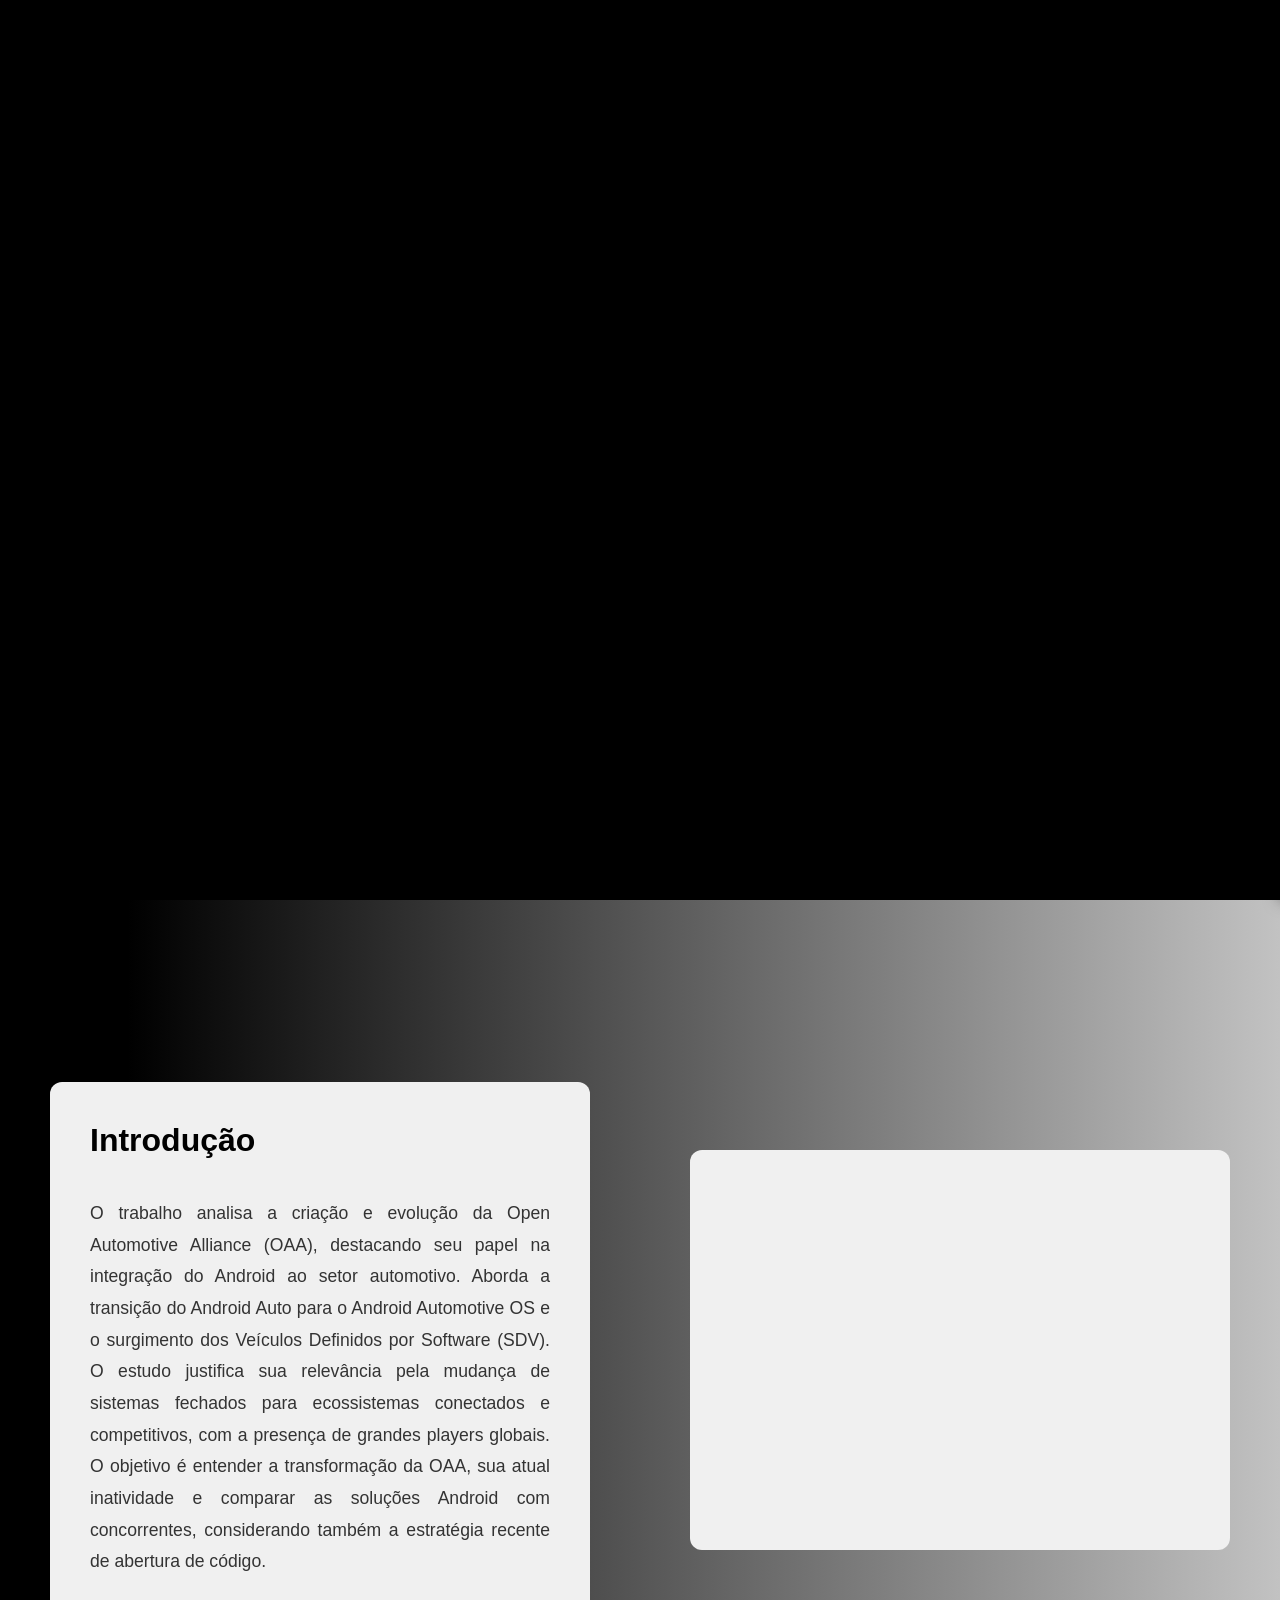
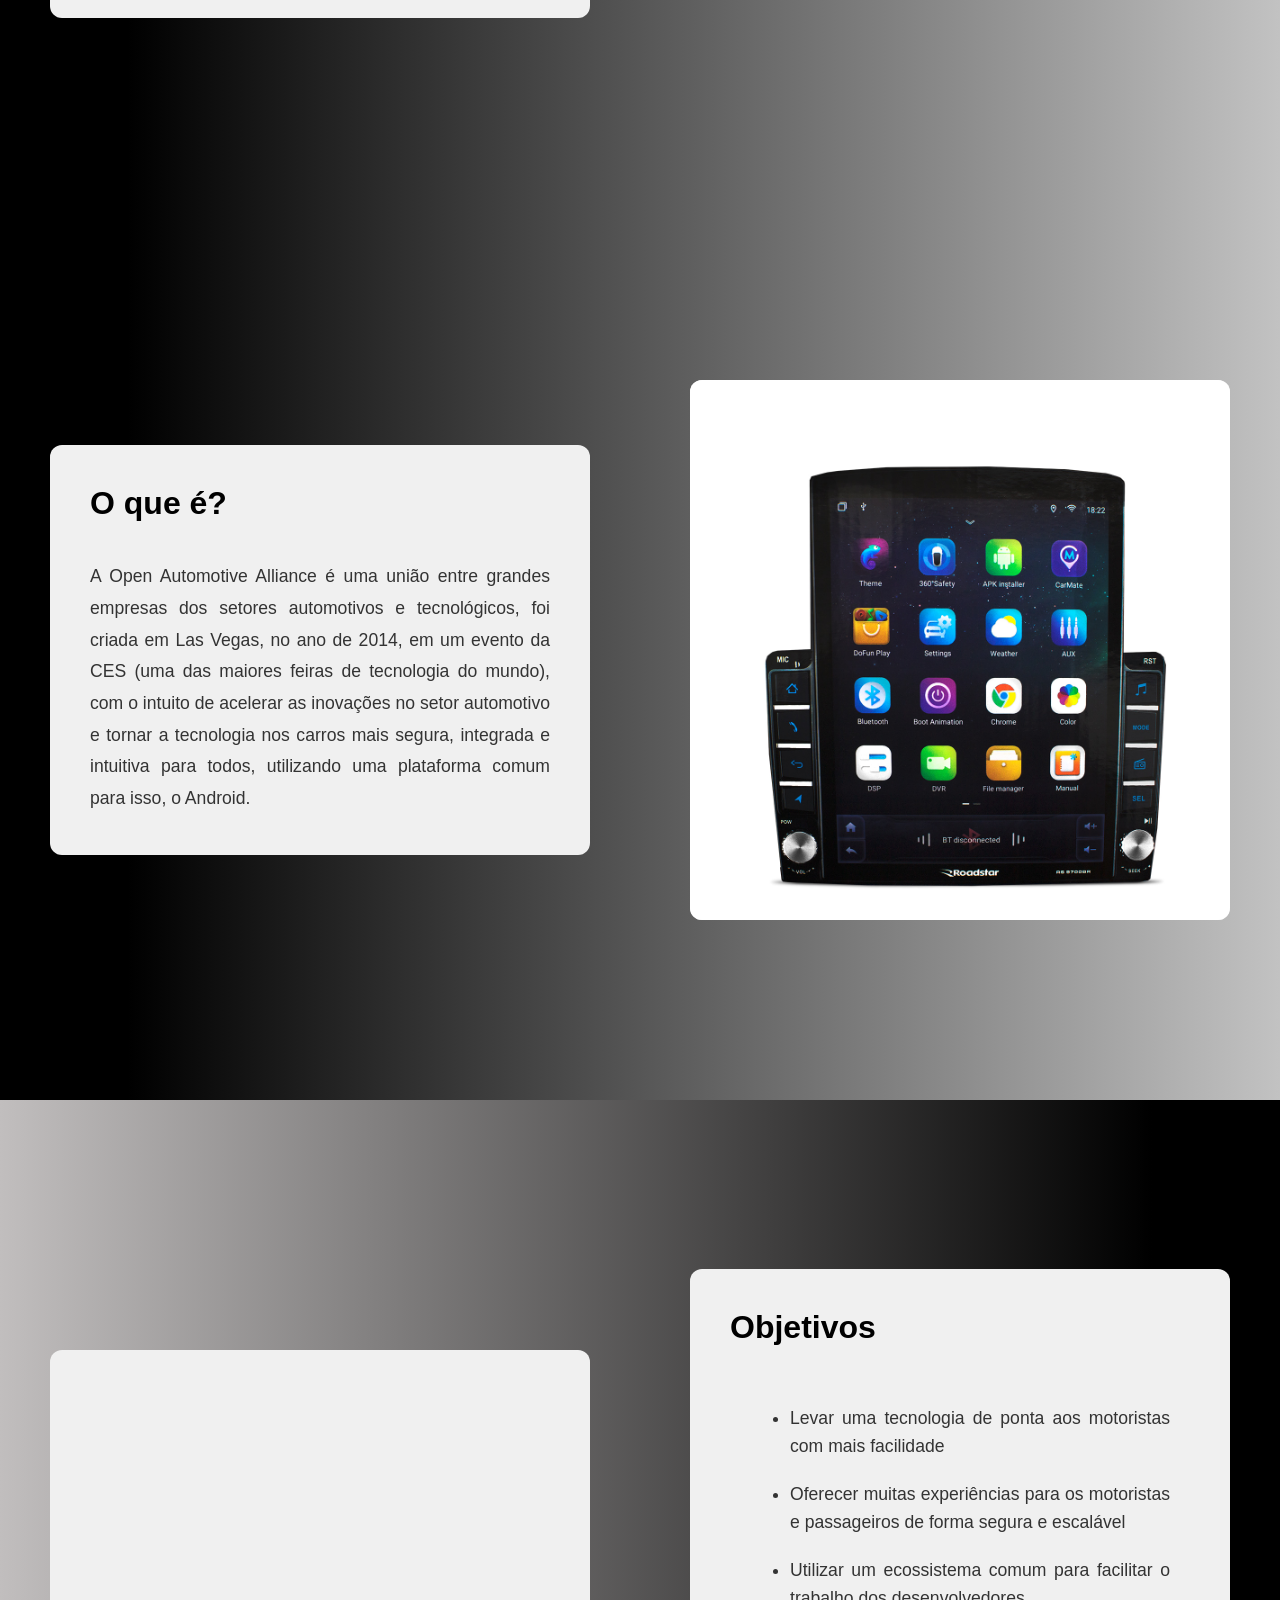
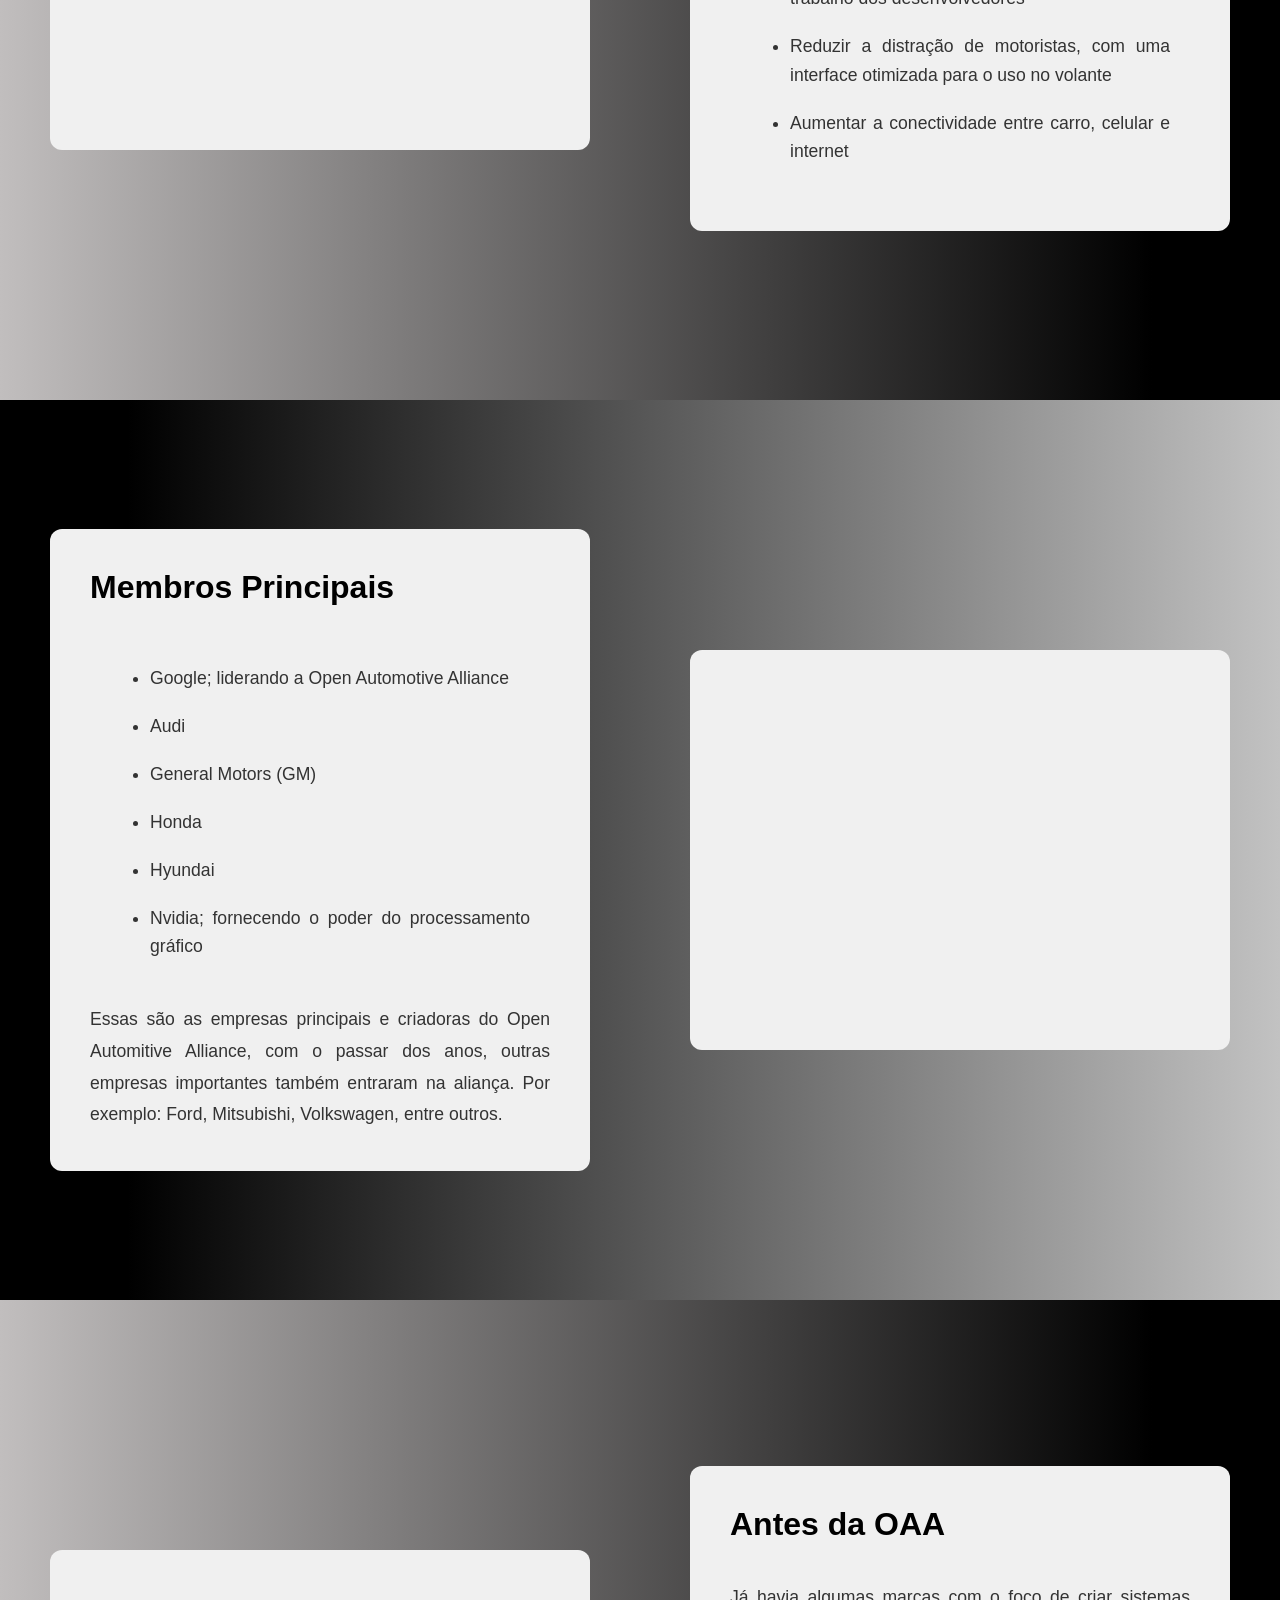
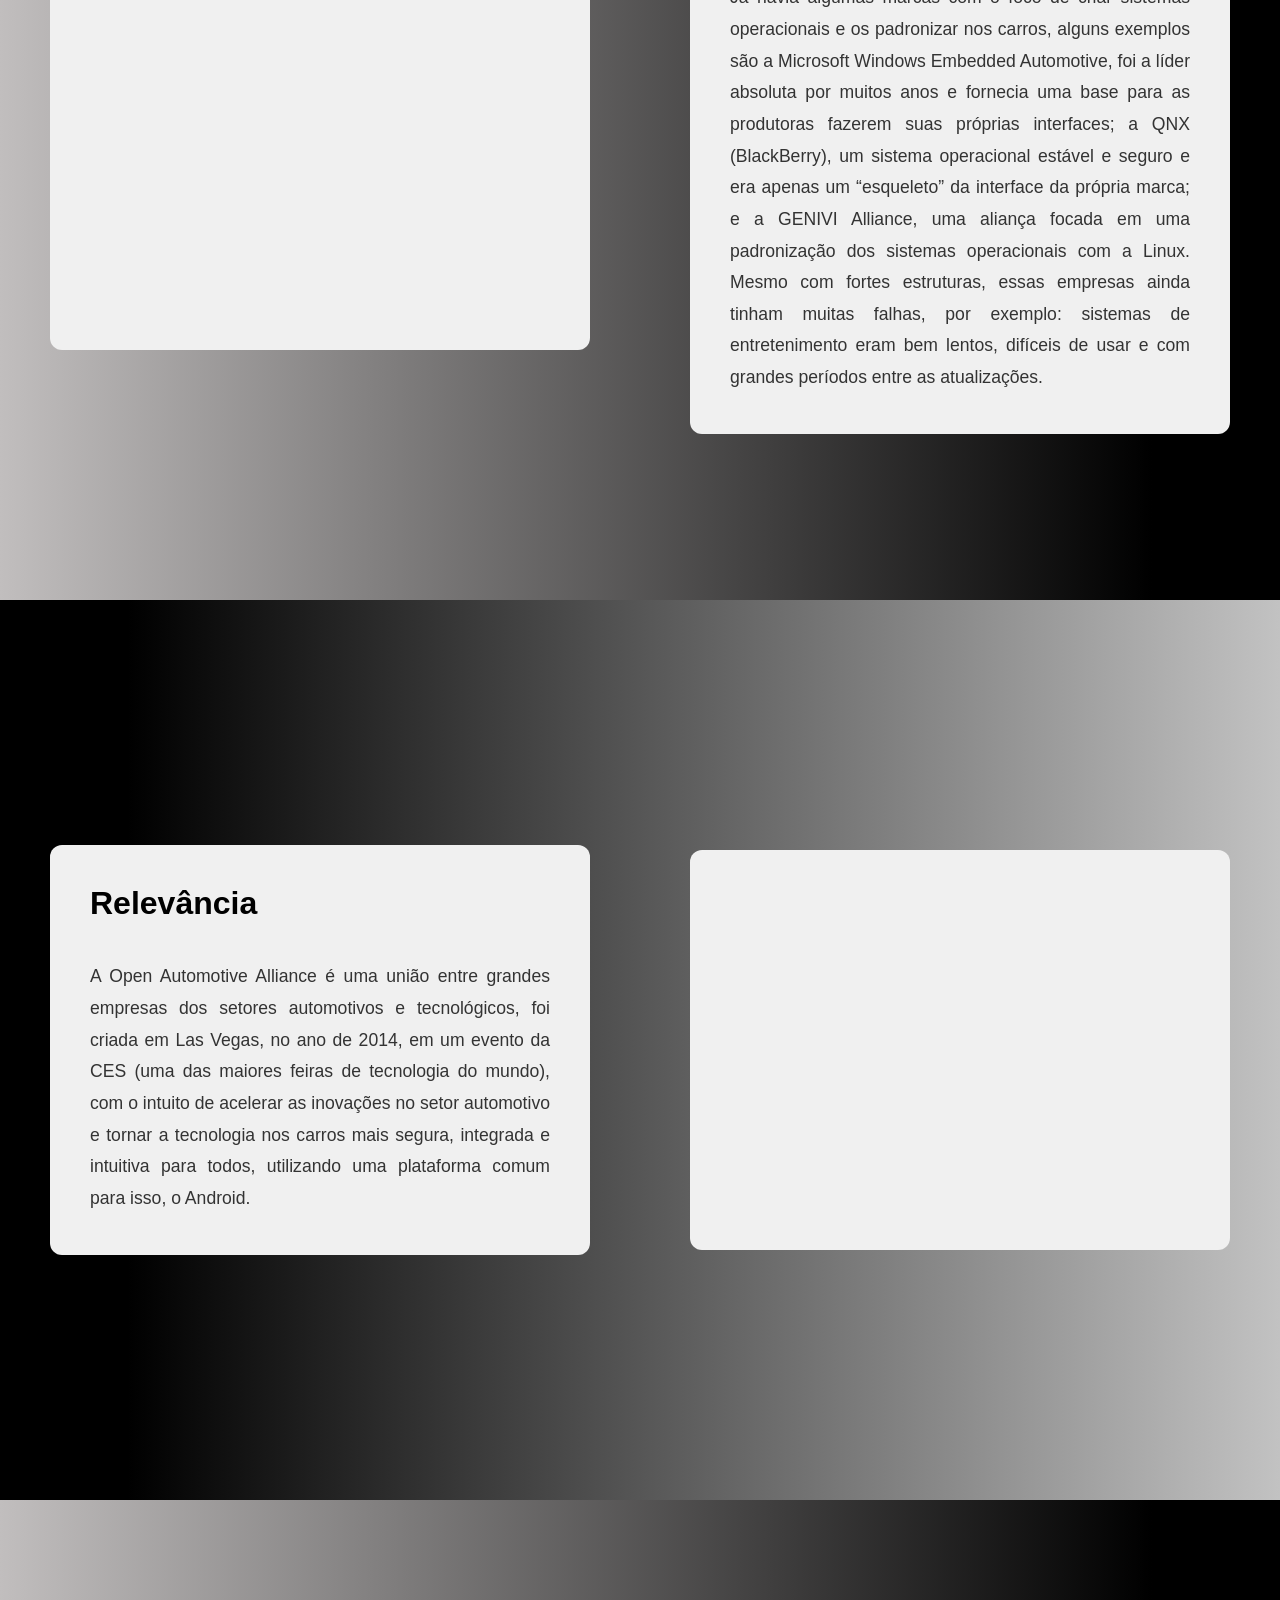
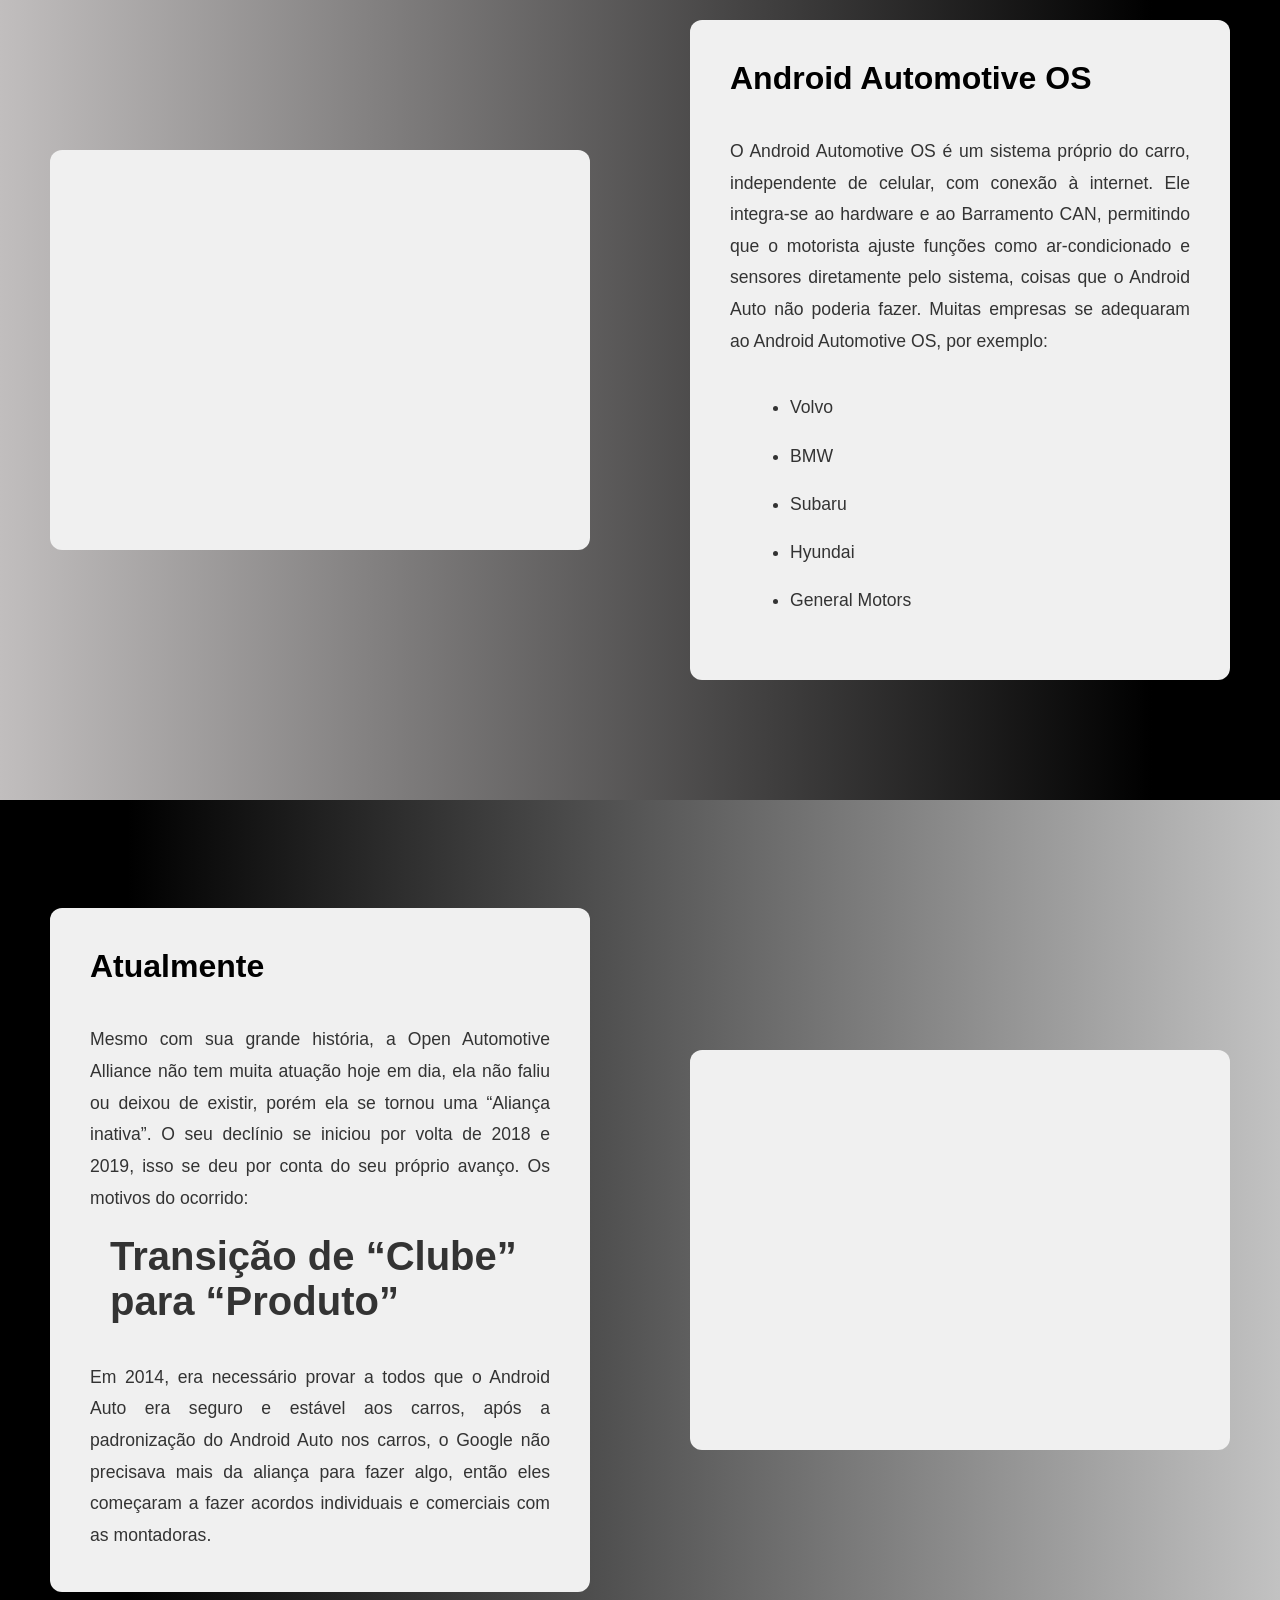
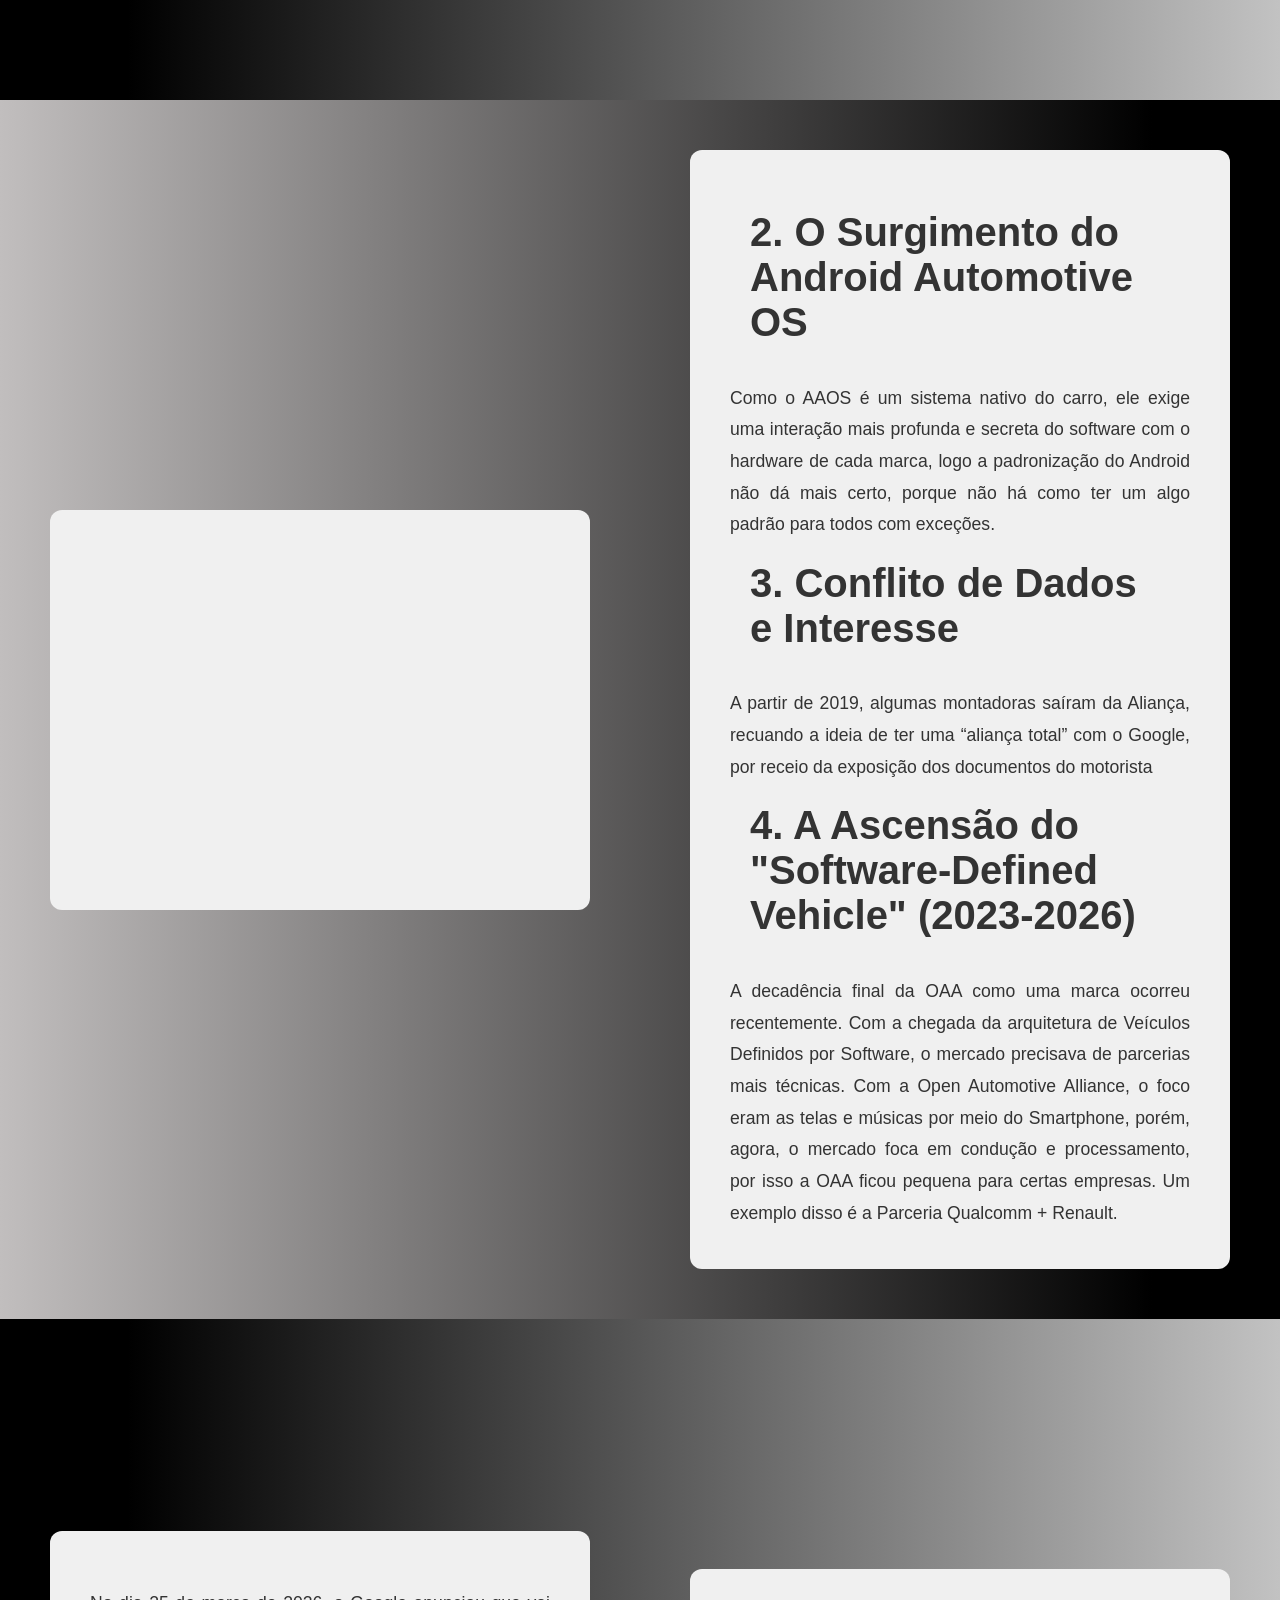
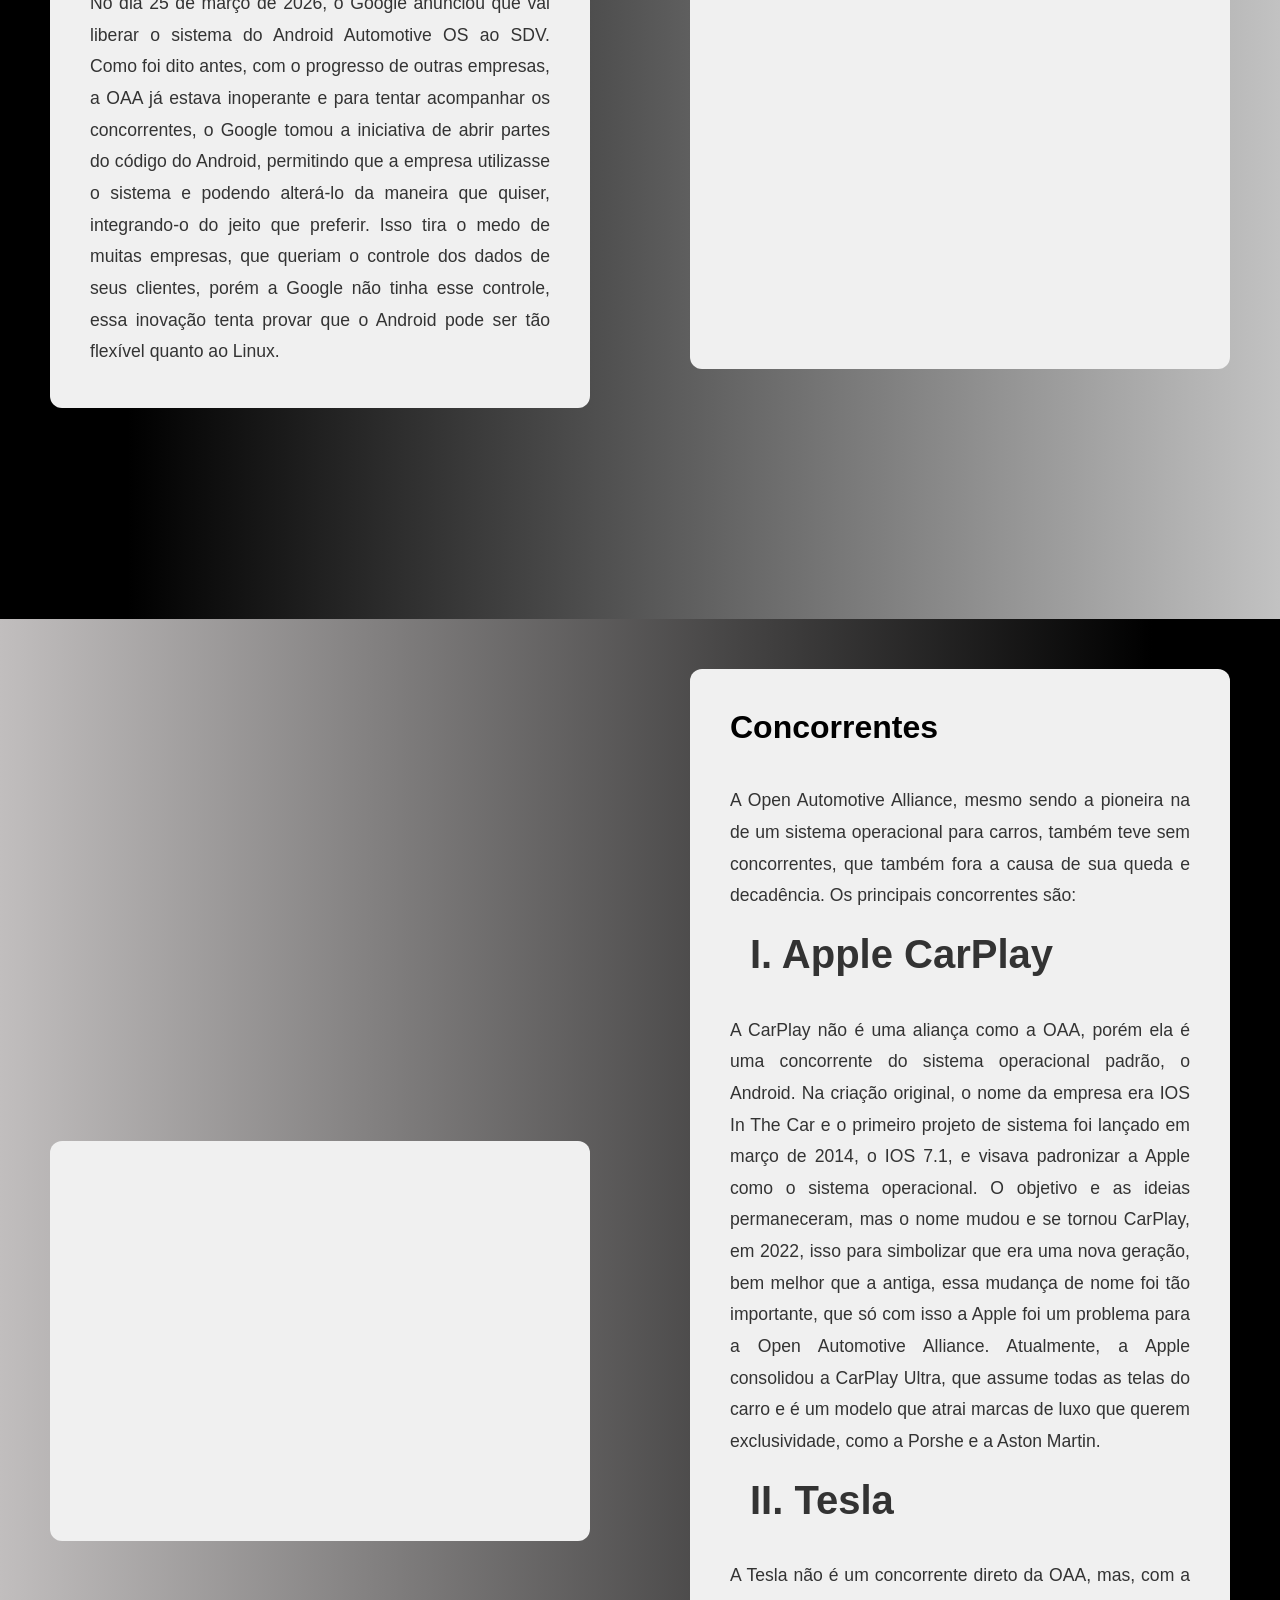
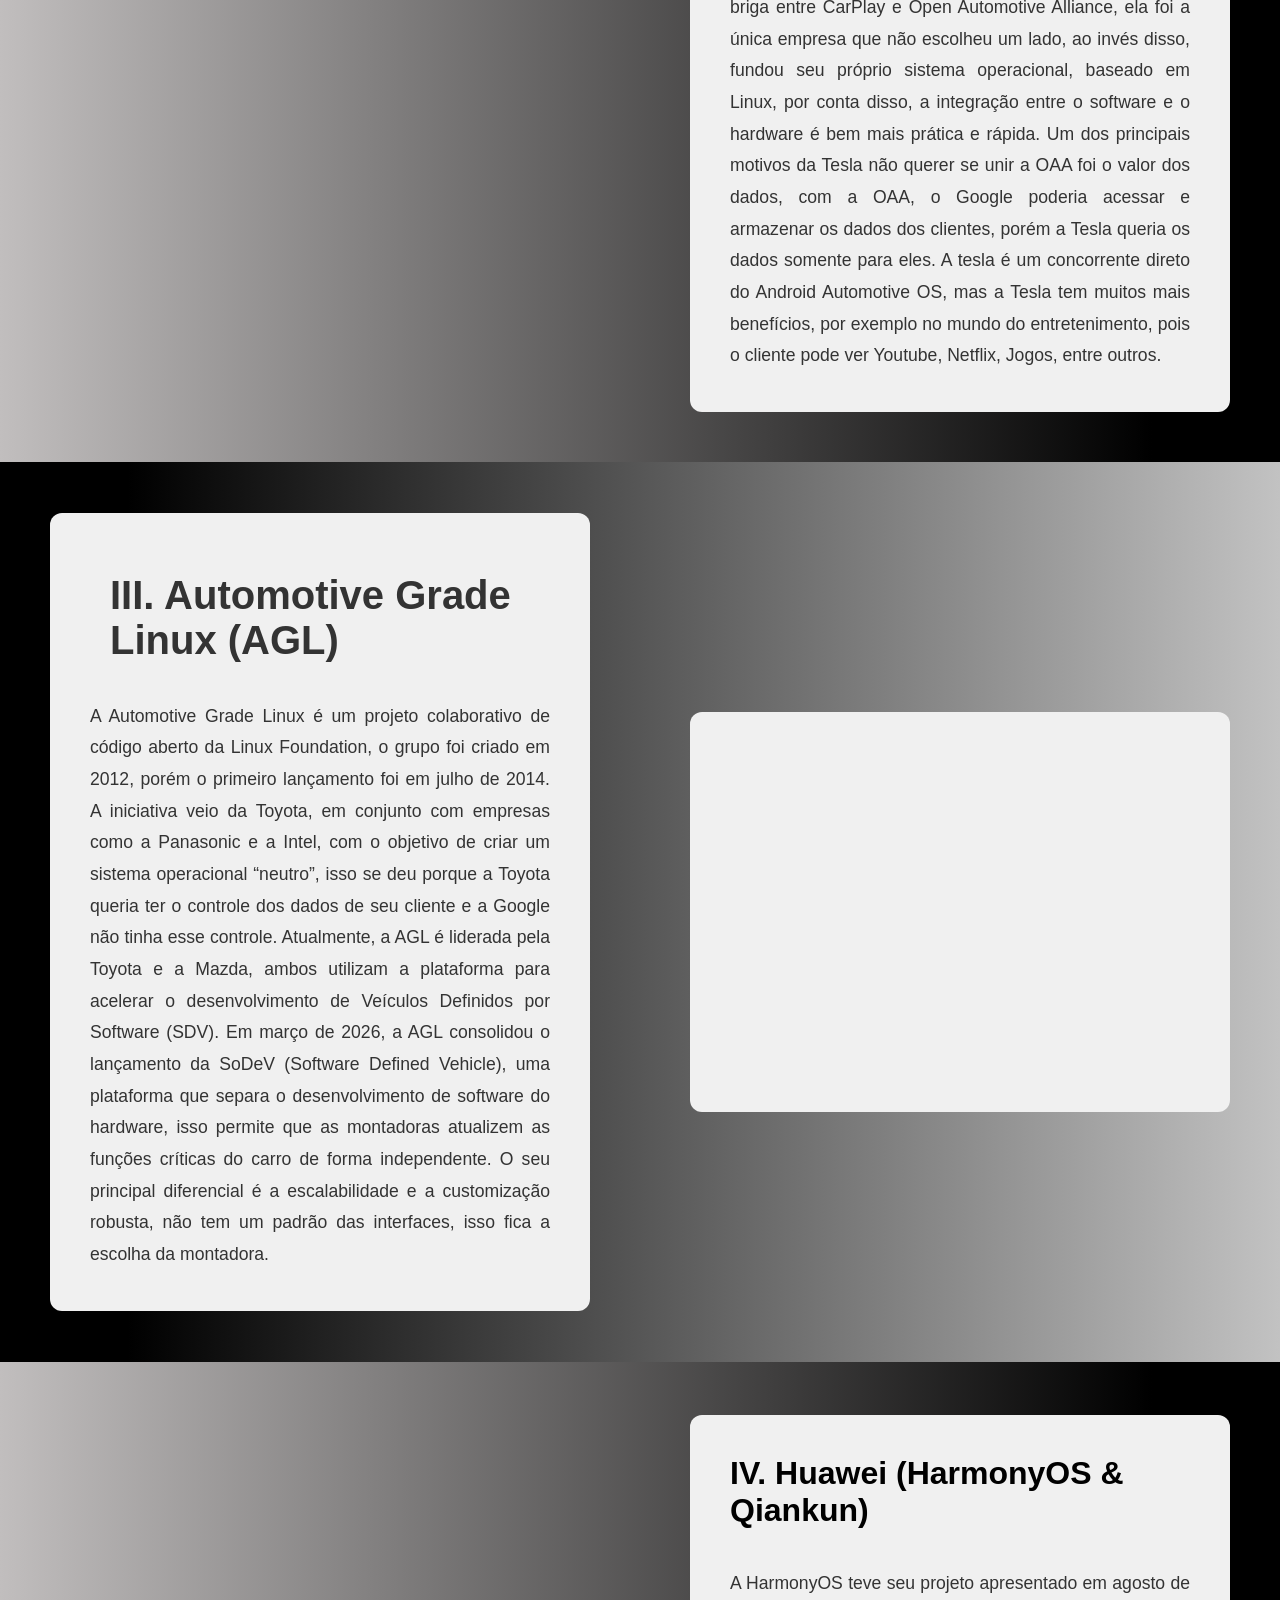
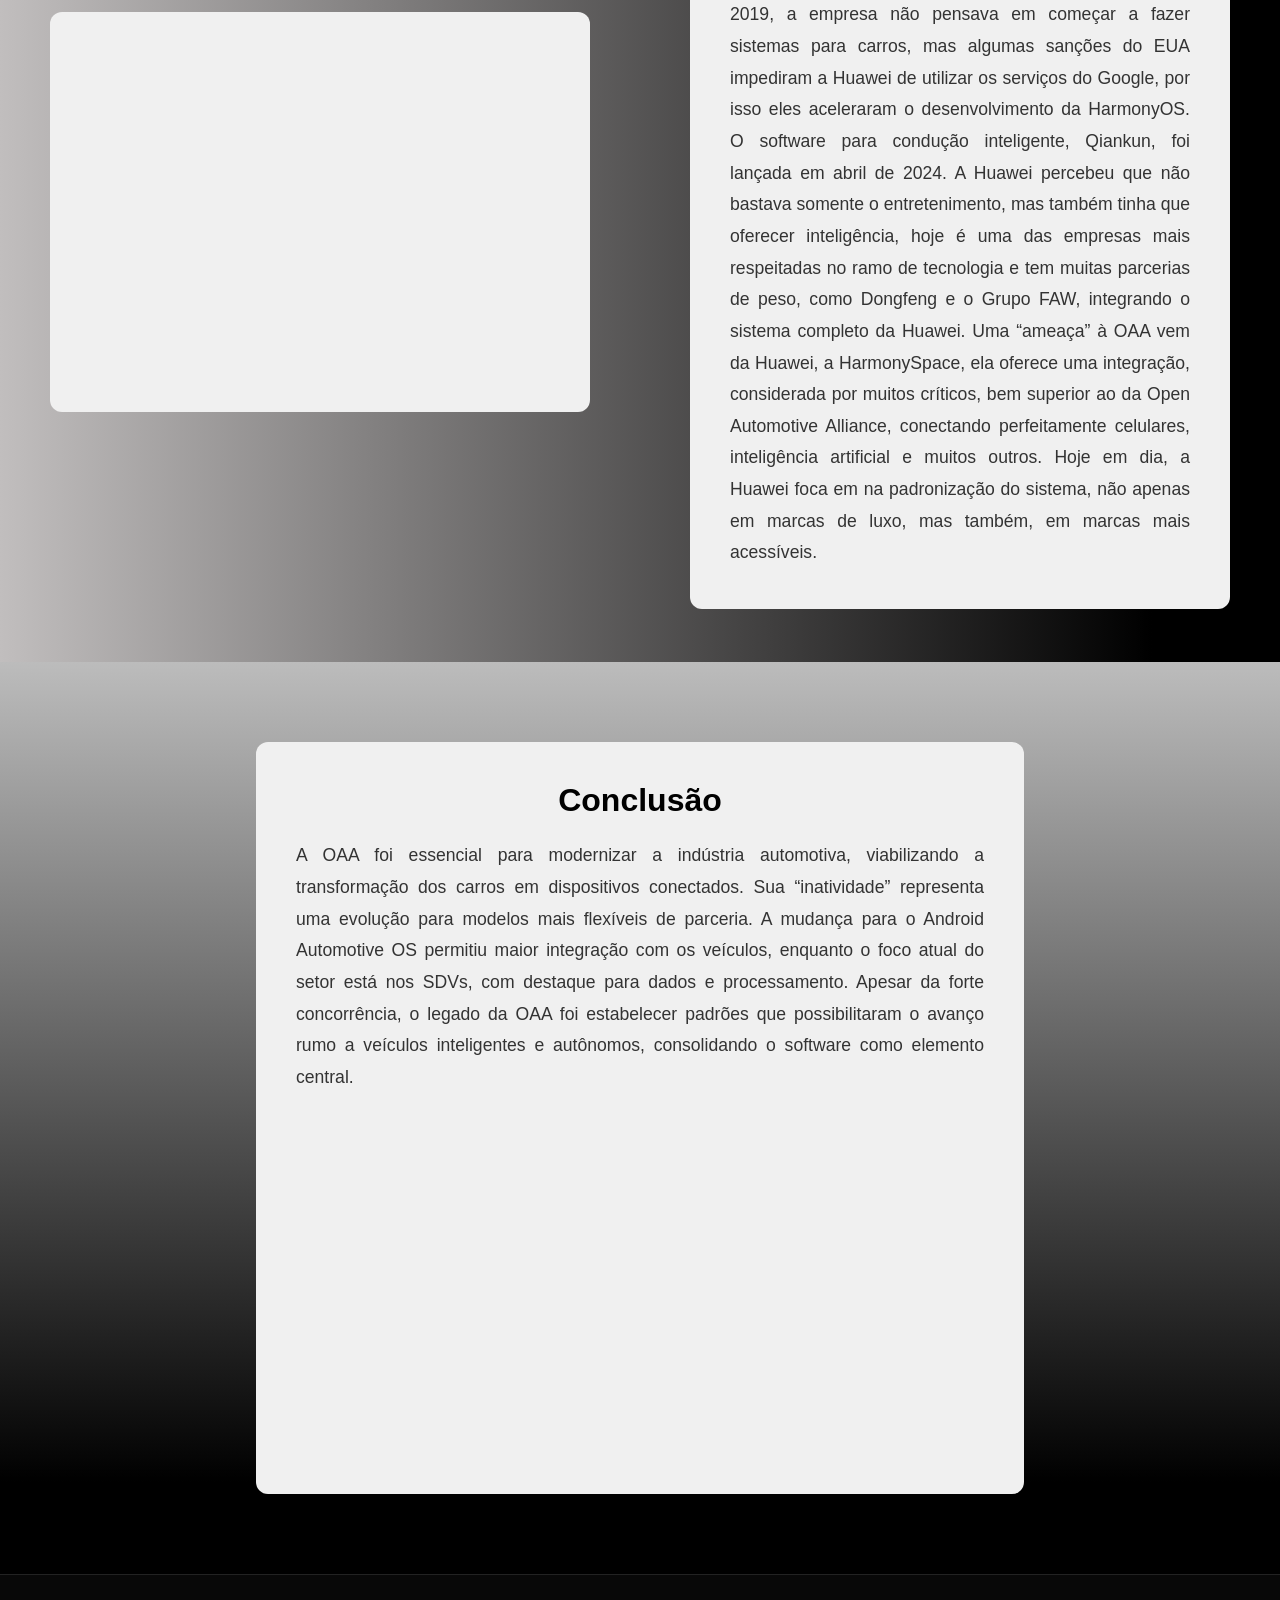
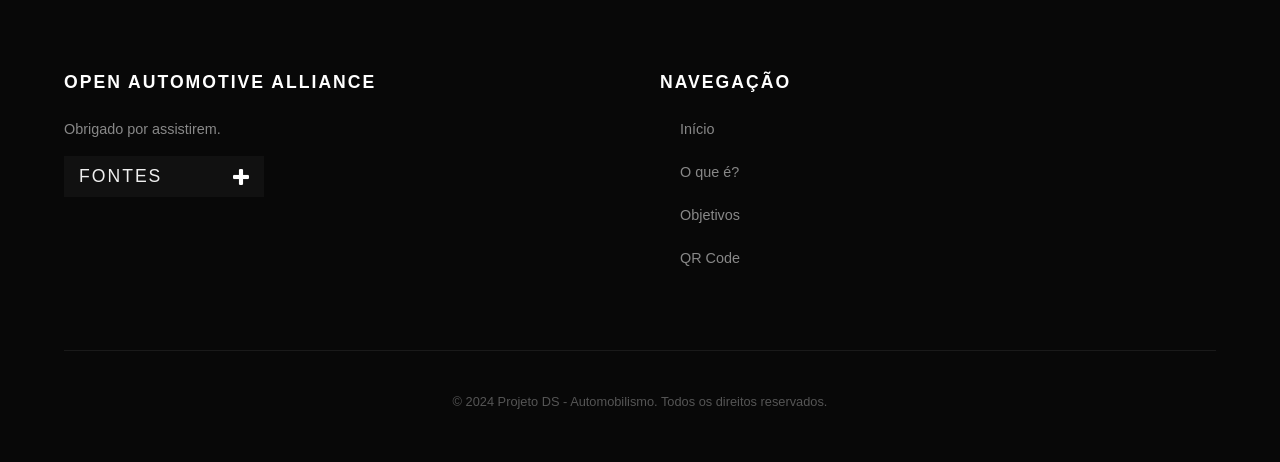
==== commit c8e19cd3: "Update index.html" ====
--- a/index.html
+++ b/index.html
@@ -11,7 +11,6 @@
     <!--cabeça kkkkkj-->
     <header id="head-mercedes">
       <img id="menu-icon" src="assets/media/m2i8G6G6b1m2A0G6.png" height="40" />
-      <a href="qrcode.html">
         <!--Logo mercedes animado-->
         <video
           id="logo-video"
@@ -127,7 +126,7 @@
       <div id="transition3" class="transition-box">
         <!--imagem de uma central multimidia de android (nao irei saber o modelo)-->
         <video
-          src="assets/media/Lost in Translation 3.mp4"
+          src="assets/media/img2"
           alt="mercedes-drift"
           autoplay
           muted
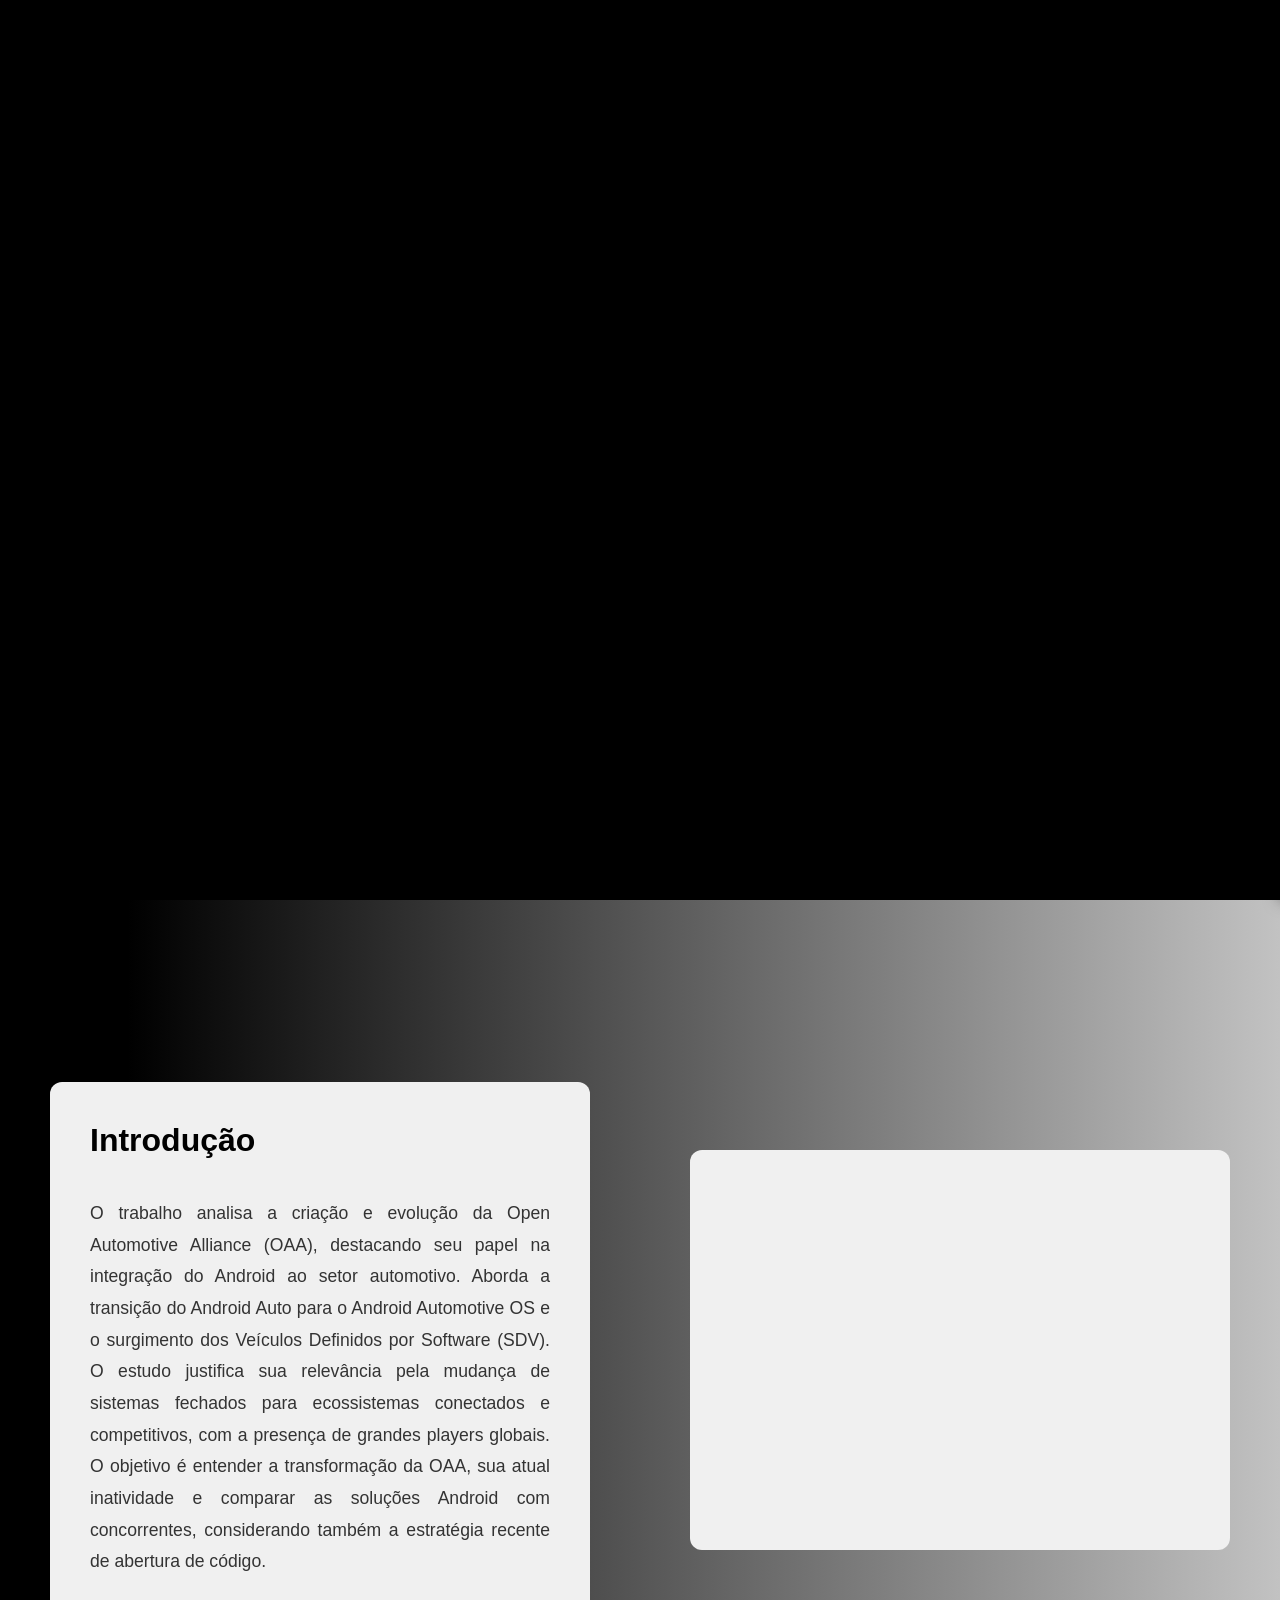
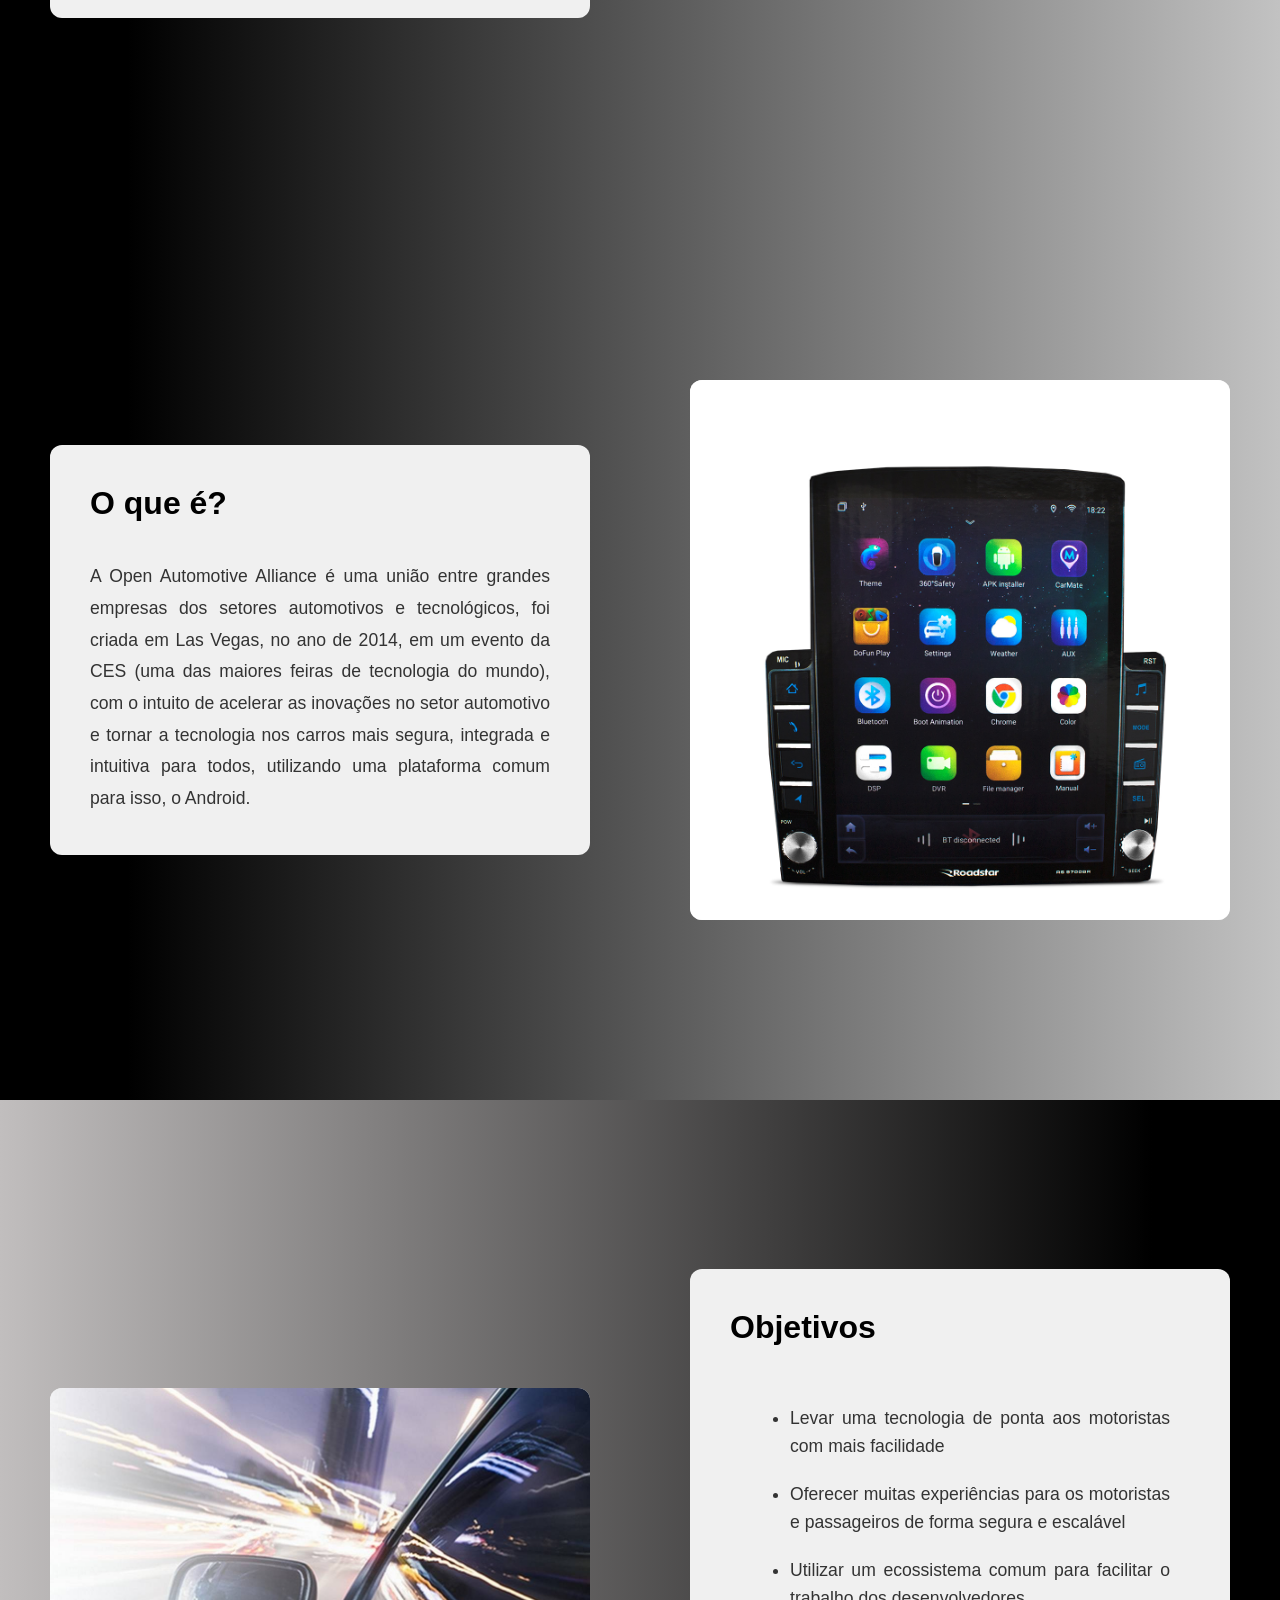
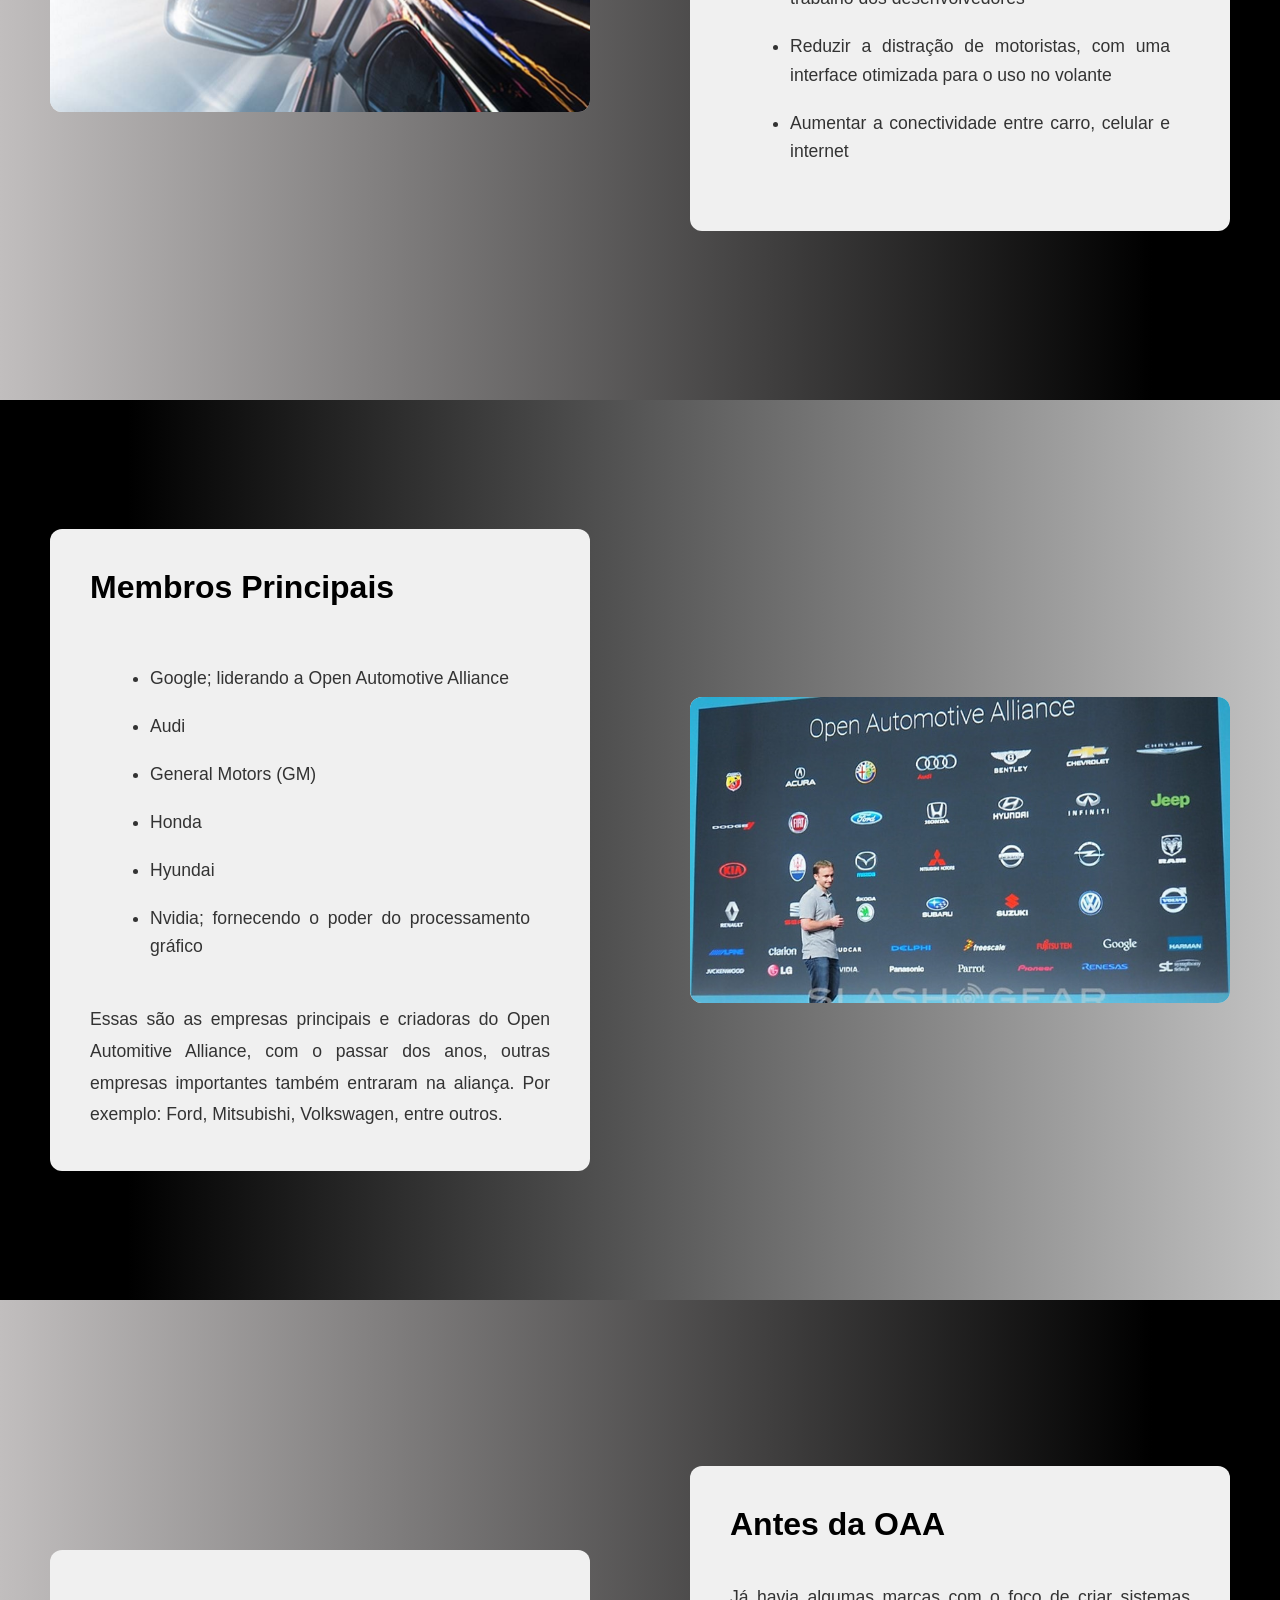
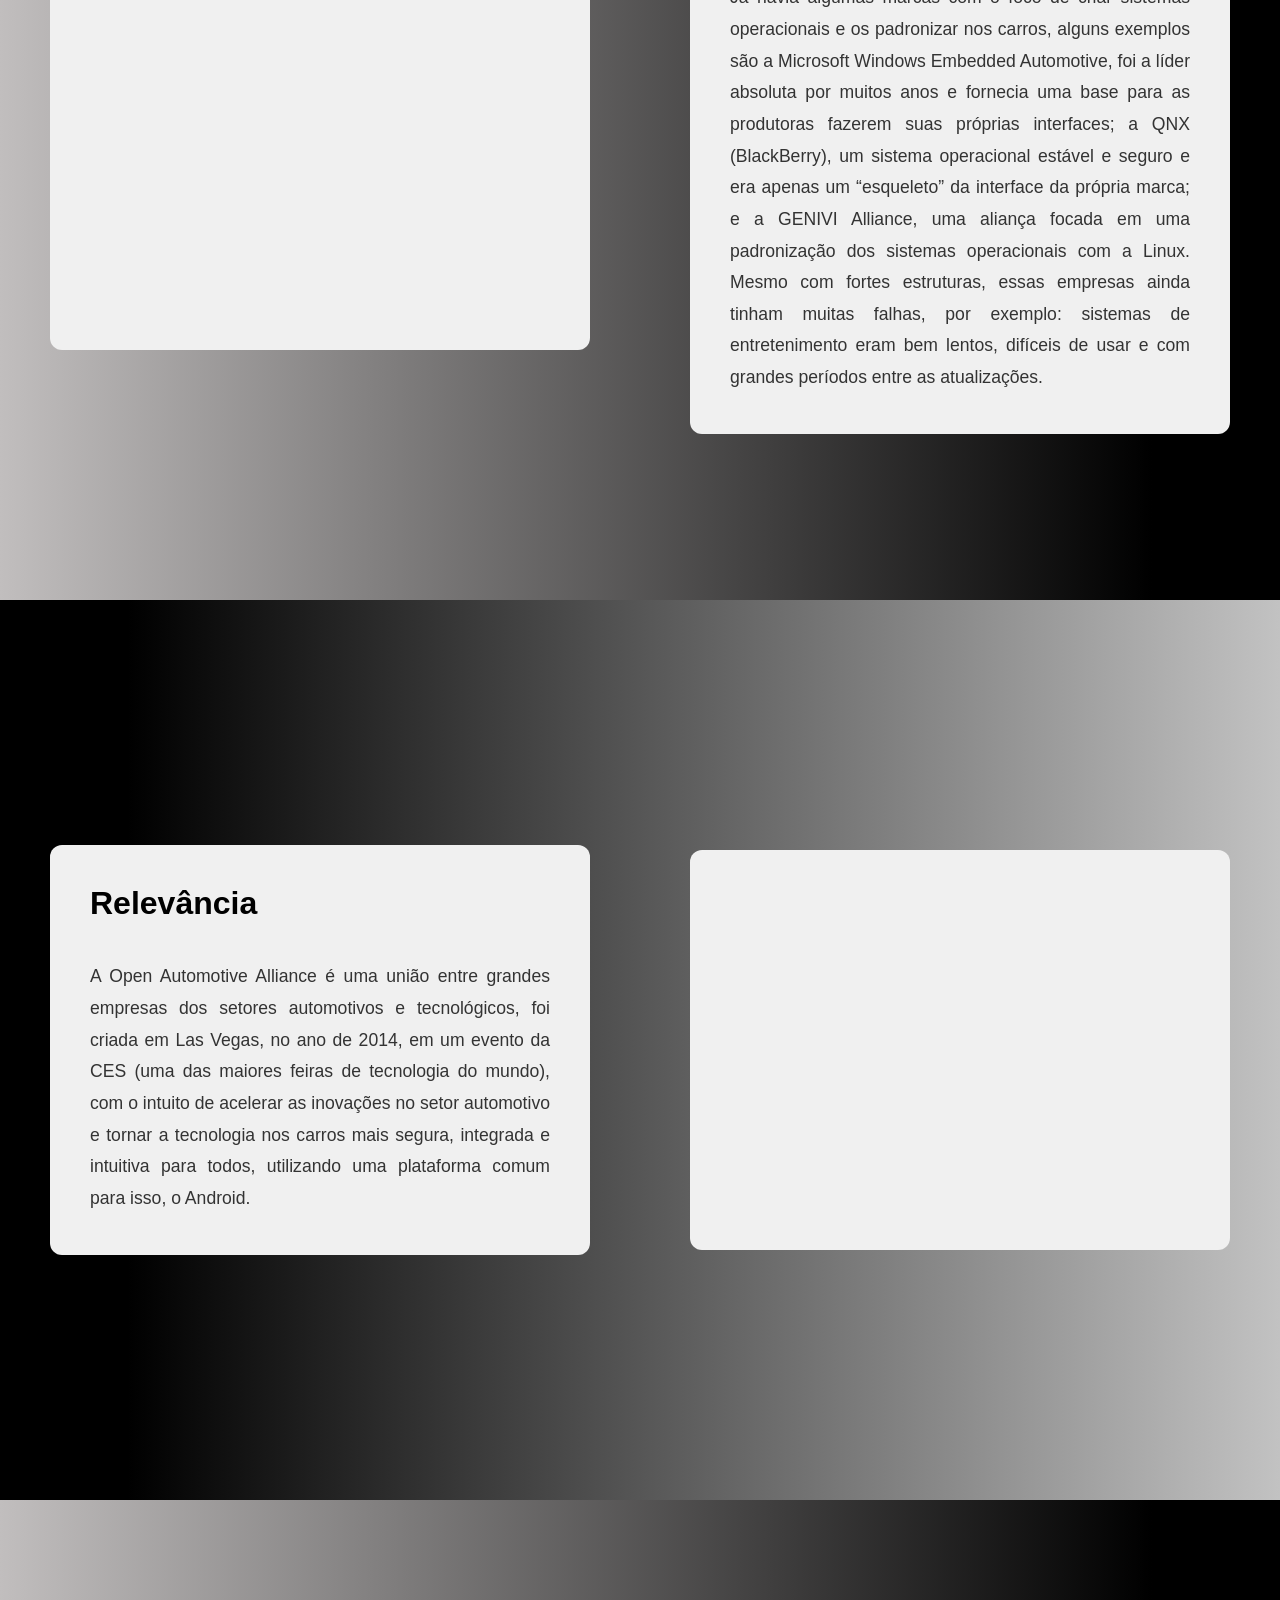
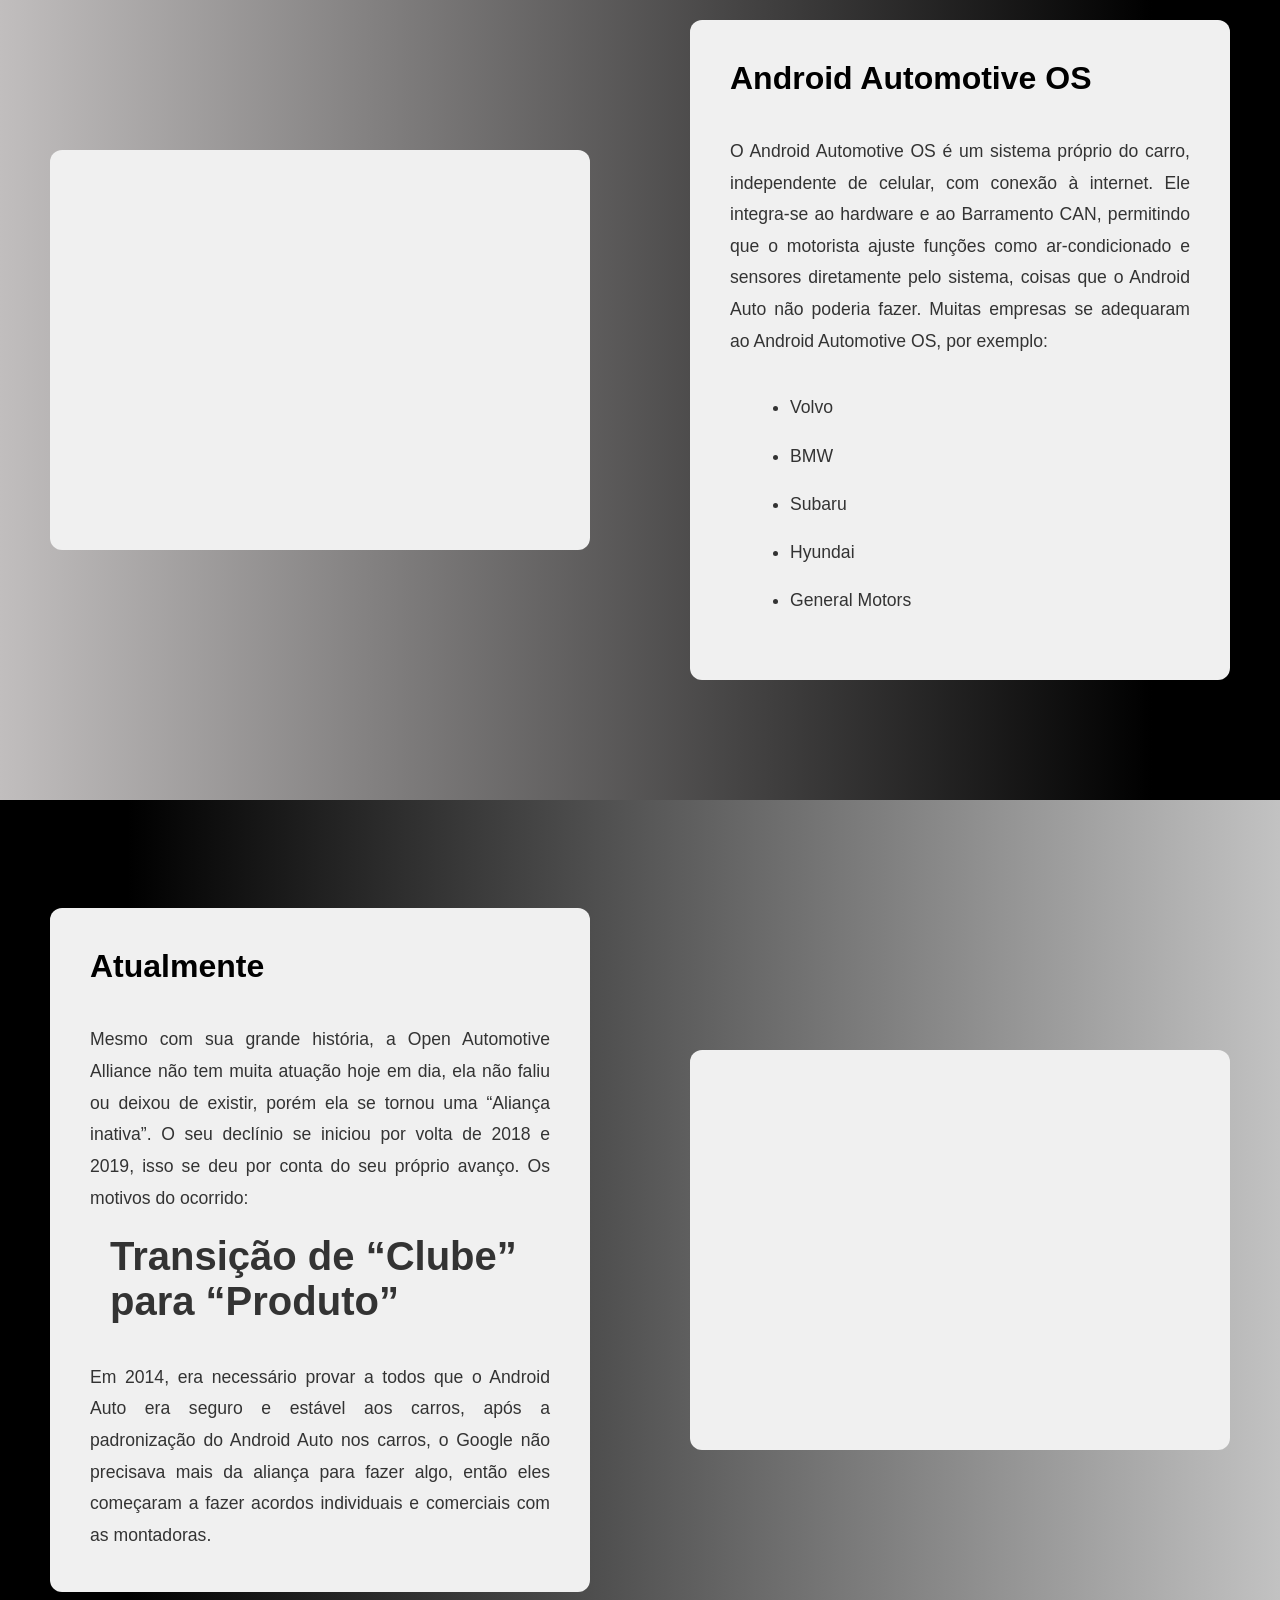
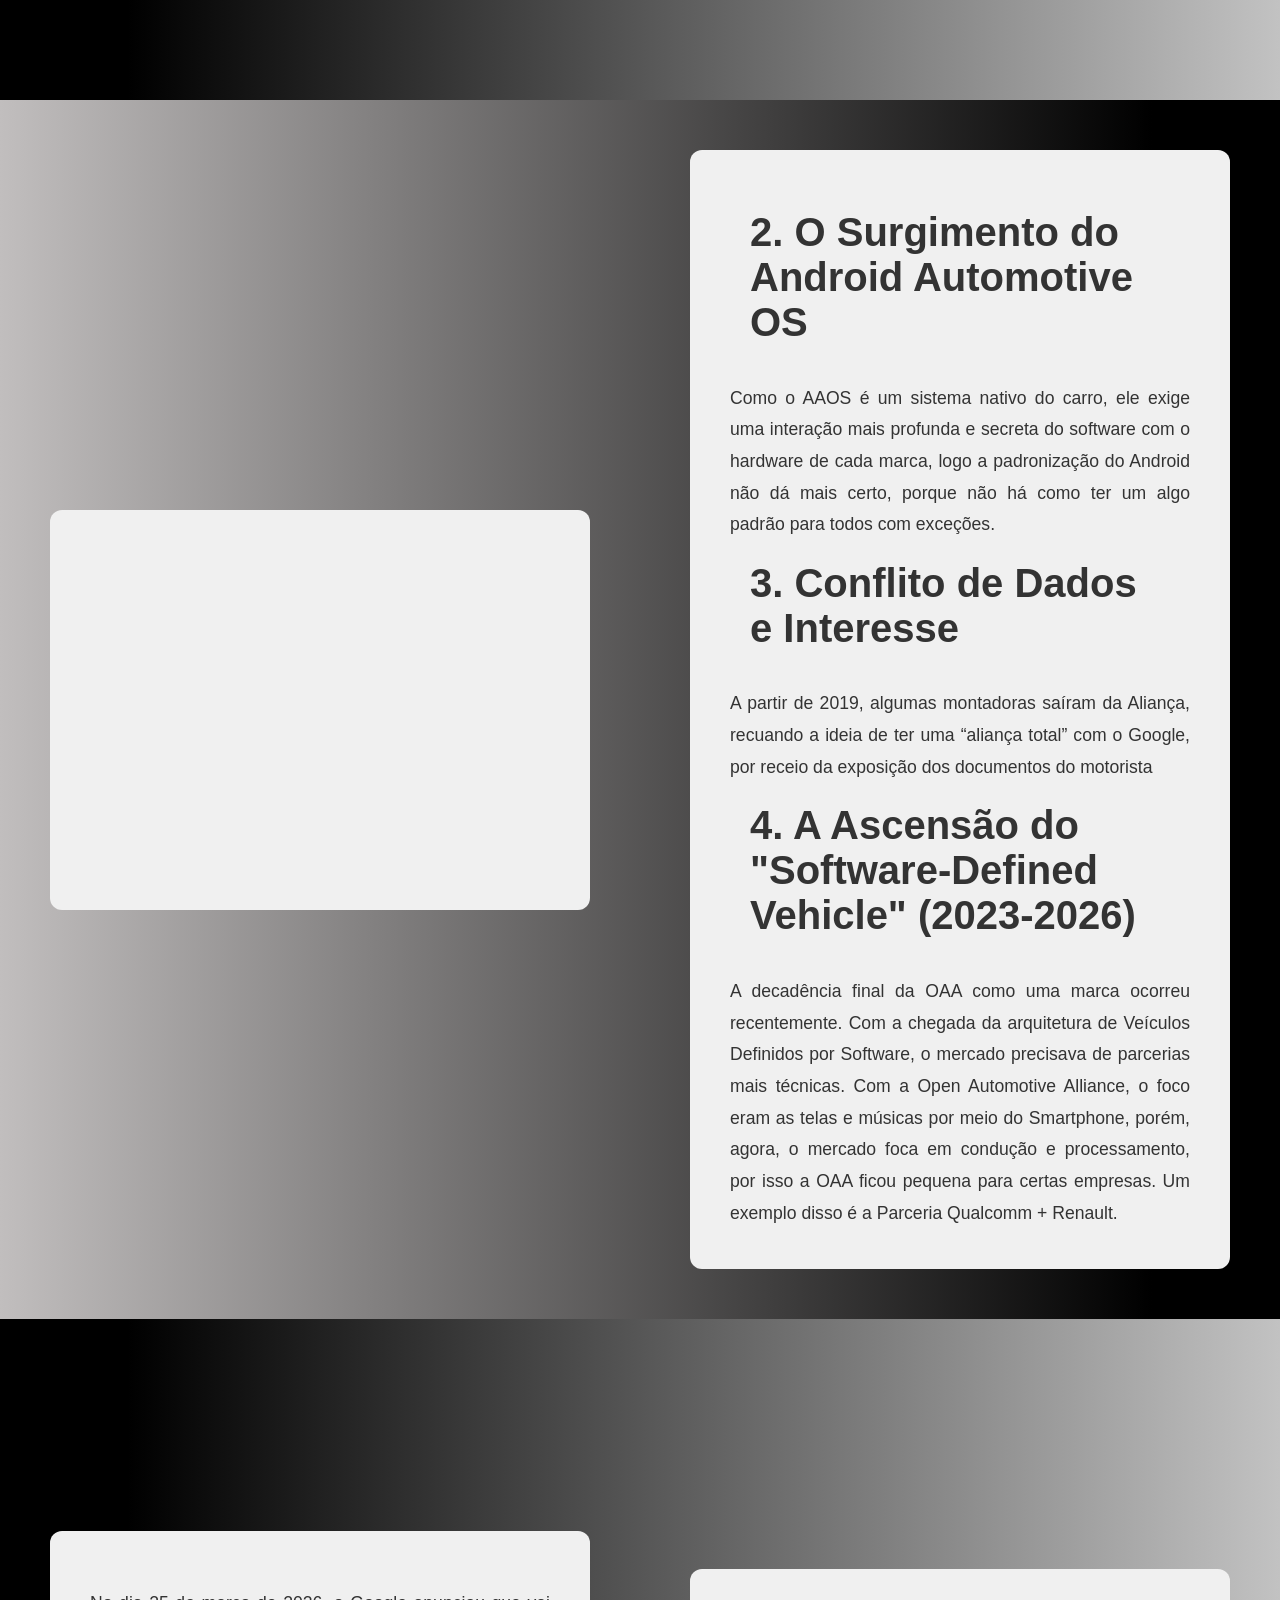
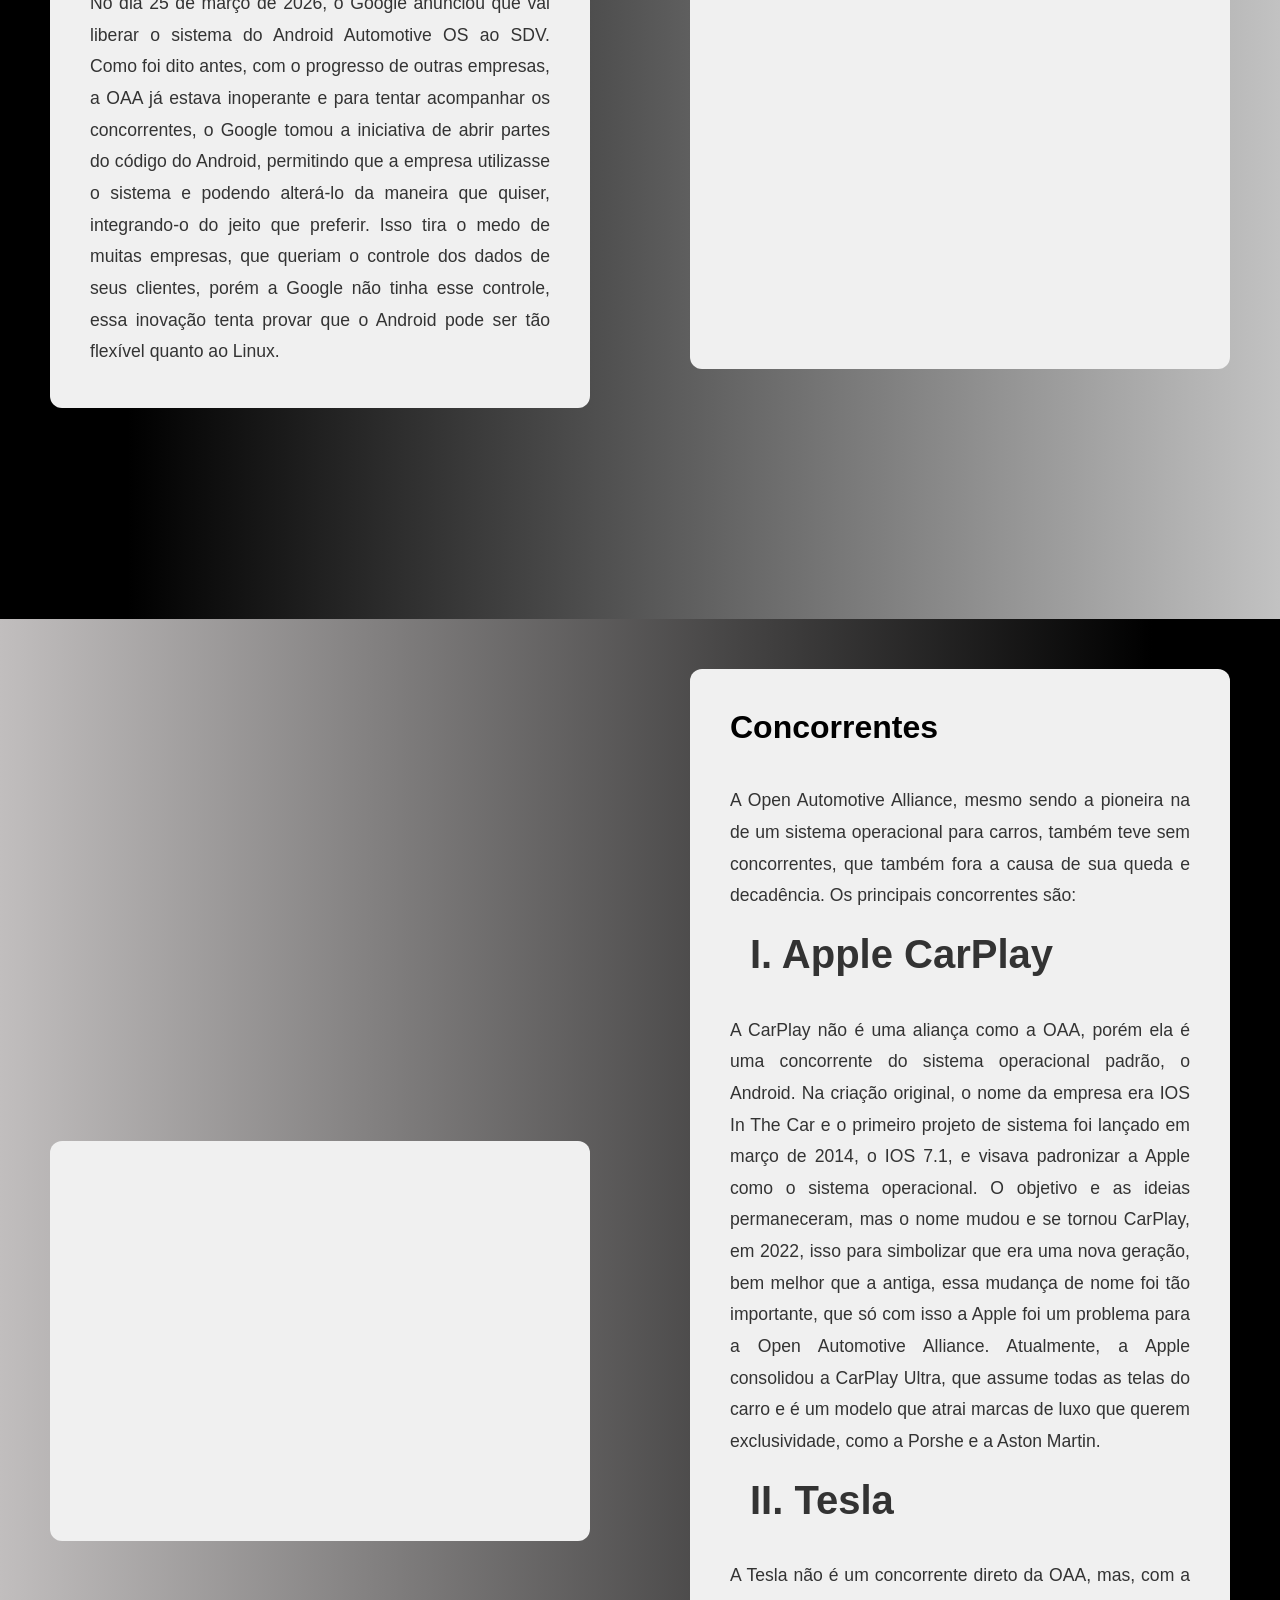
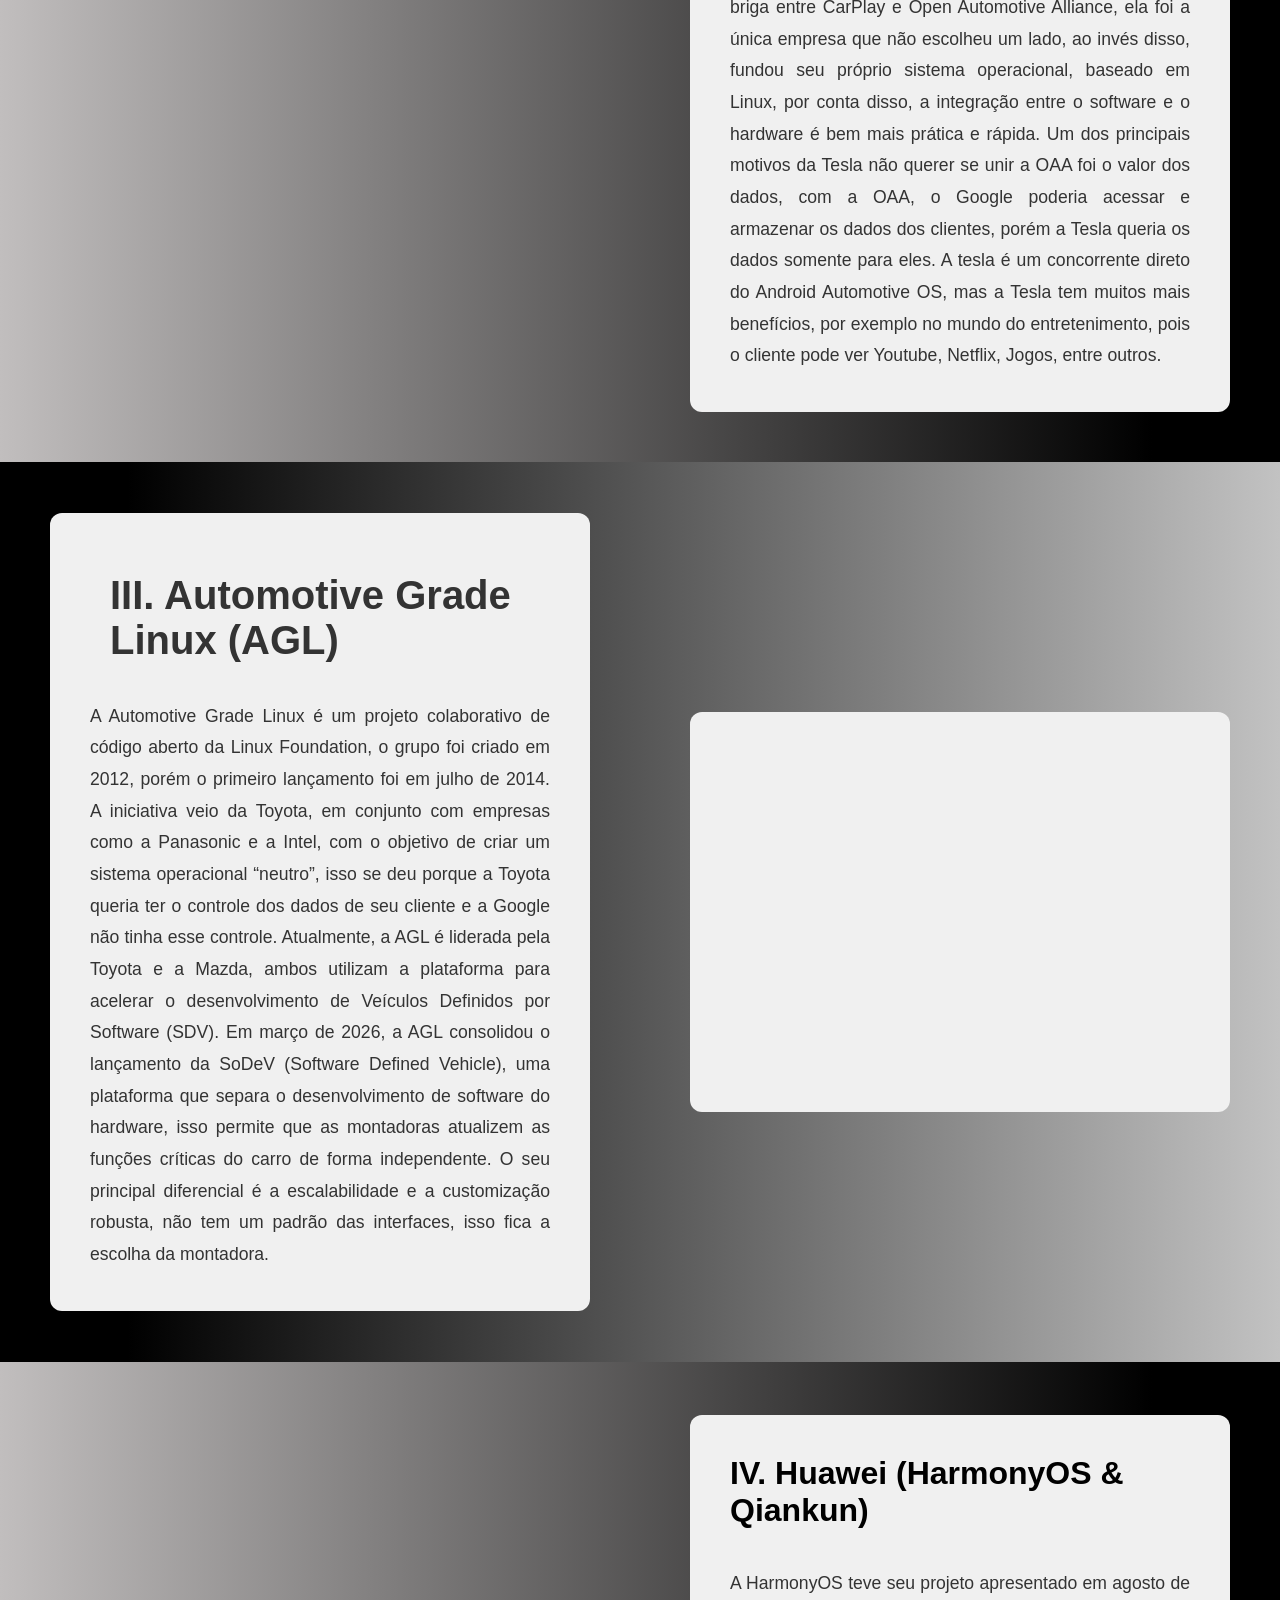
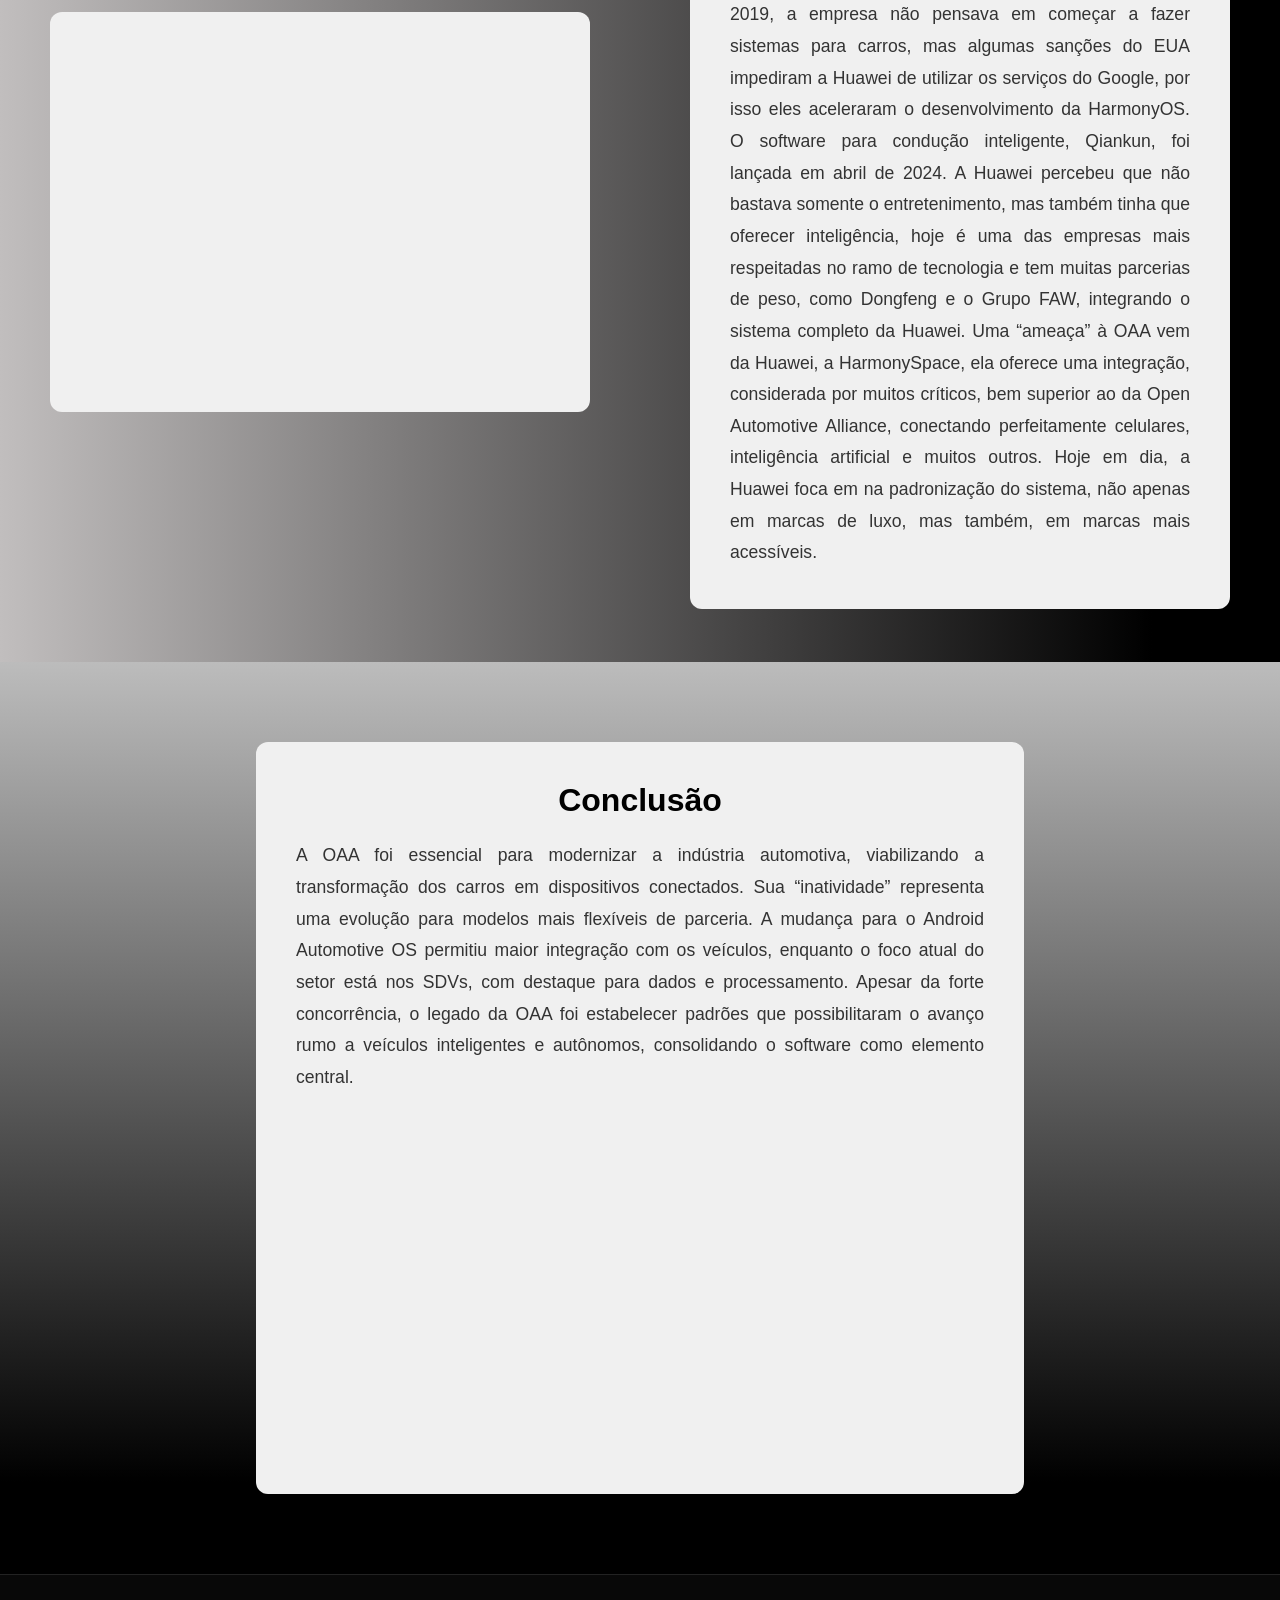
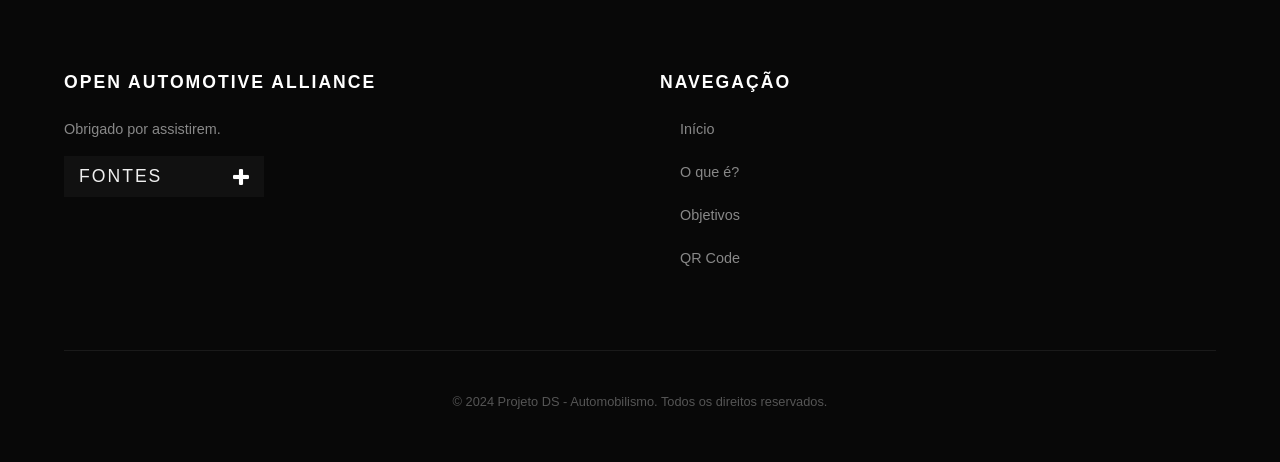
==== commit 79f87f36: "Update index.html" ====
--- a/index.html
+++ b/index.html
@@ -11,6 +11,7 @@
     <!--cabeça kkkkkj-->
     <header id="head-mercedes">
       <img id="menu-icon" src="assets/media/m2i8G6G6b1m2A0G6.png" height="40" />
+      <a href="qrcode.html">
         <!--Logo mercedes animado-->
         <video
           id="logo-video"
@@ -125,14 +126,7 @@
     <div id="content2">
       <div id="transition3" class="transition-box">
         <!--imagem de uma central multimidia de android (nao irei saber o modelo)-->
-        <video
-          src="assets/media/img2"
-          alt="mercedes-drift"
-          autoplay
-          muted
-          playsinline
-          loop
-        ></video>
+        <img src="assets/media/img1.jpg" alt="" />
       </div>
       <div id="transition4" class="transition-box">
         <h1 id="Objetivos">Objetivos</h1>
@@ -177,14 +171,7 @@
       </div>
       <div id="transition2" class="transition-box">
         <!--tunel de vento que nao tem nada a ver com o tema do trabalho KKK mas é bonito =)-->
-        <video
-          src="assets/media/12月11日 (2).mp4"
-          alt="tunel de vento"
-          autoplay
-          muted
-          playsinline
-          loop
-        ></video>
+        <img src="assets/media/img2.jpeg" alt="" />
       </div>
     </div>
     <div id="content2">
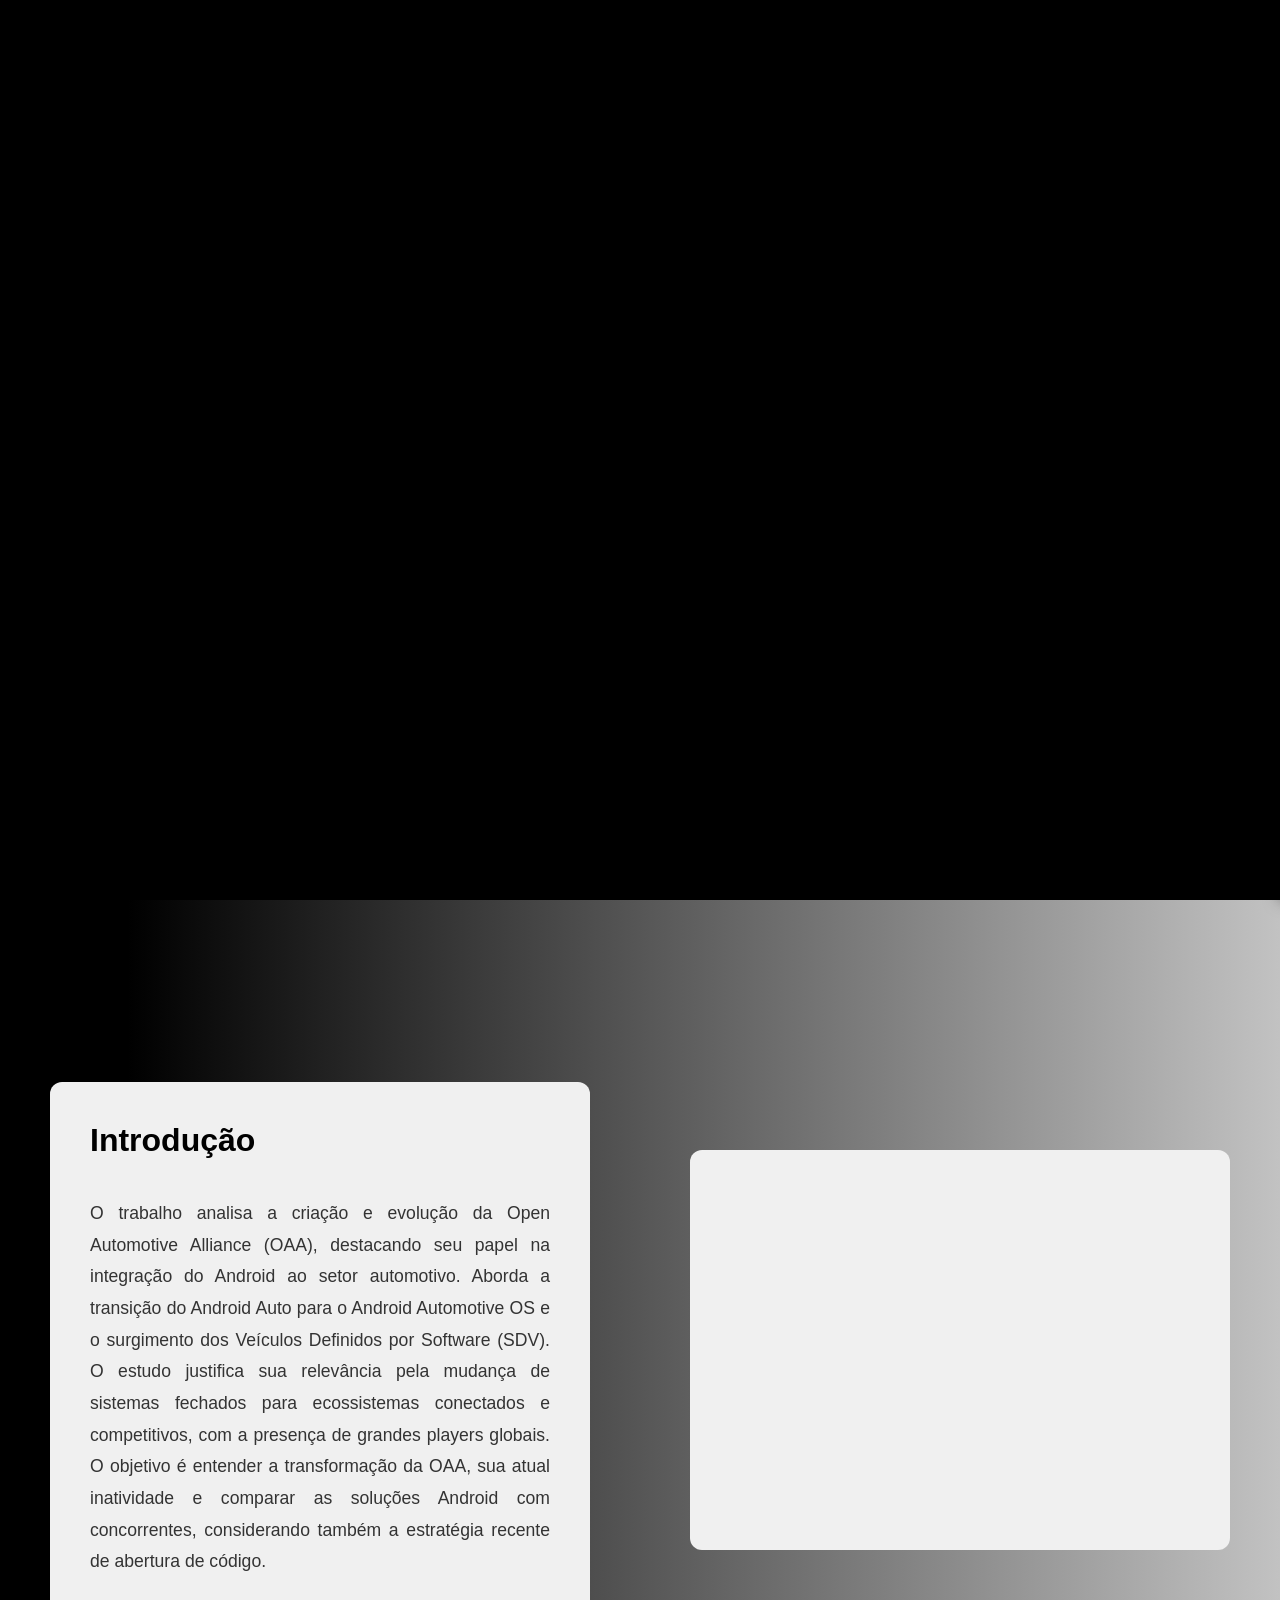
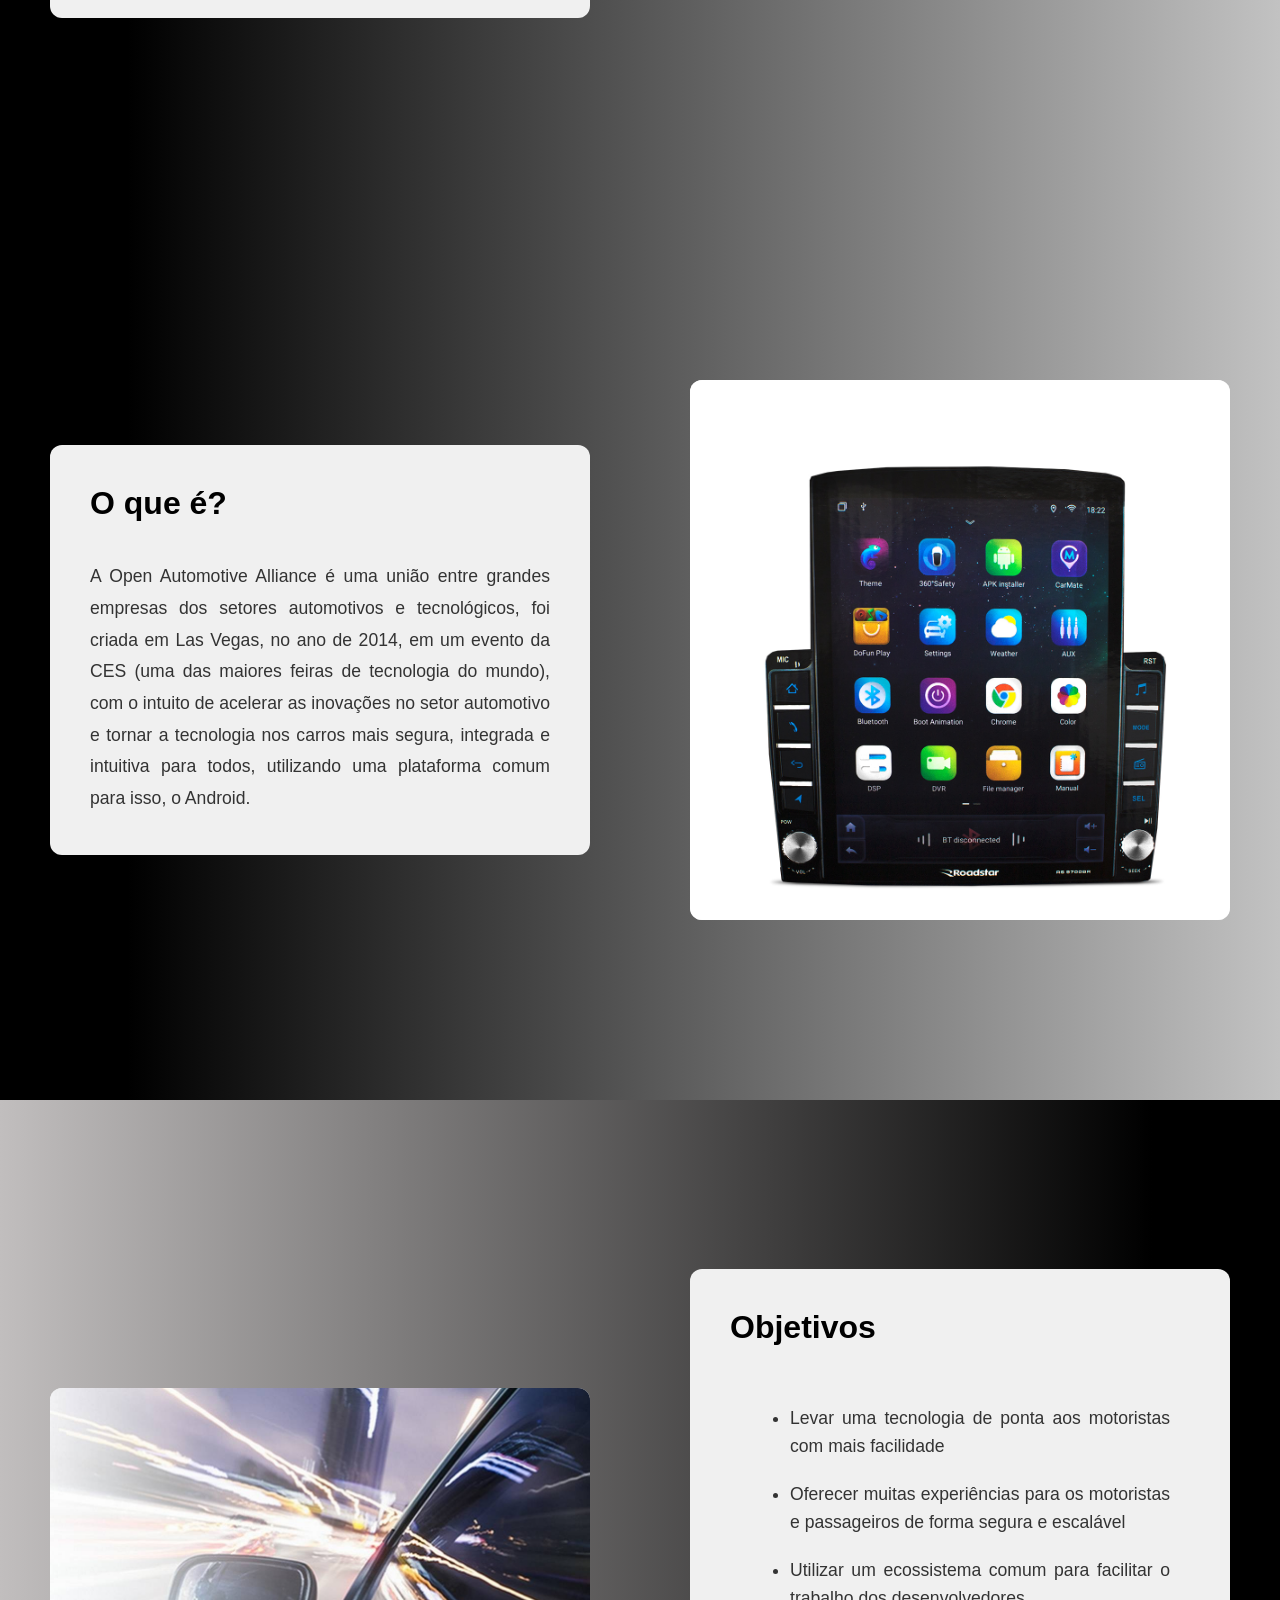
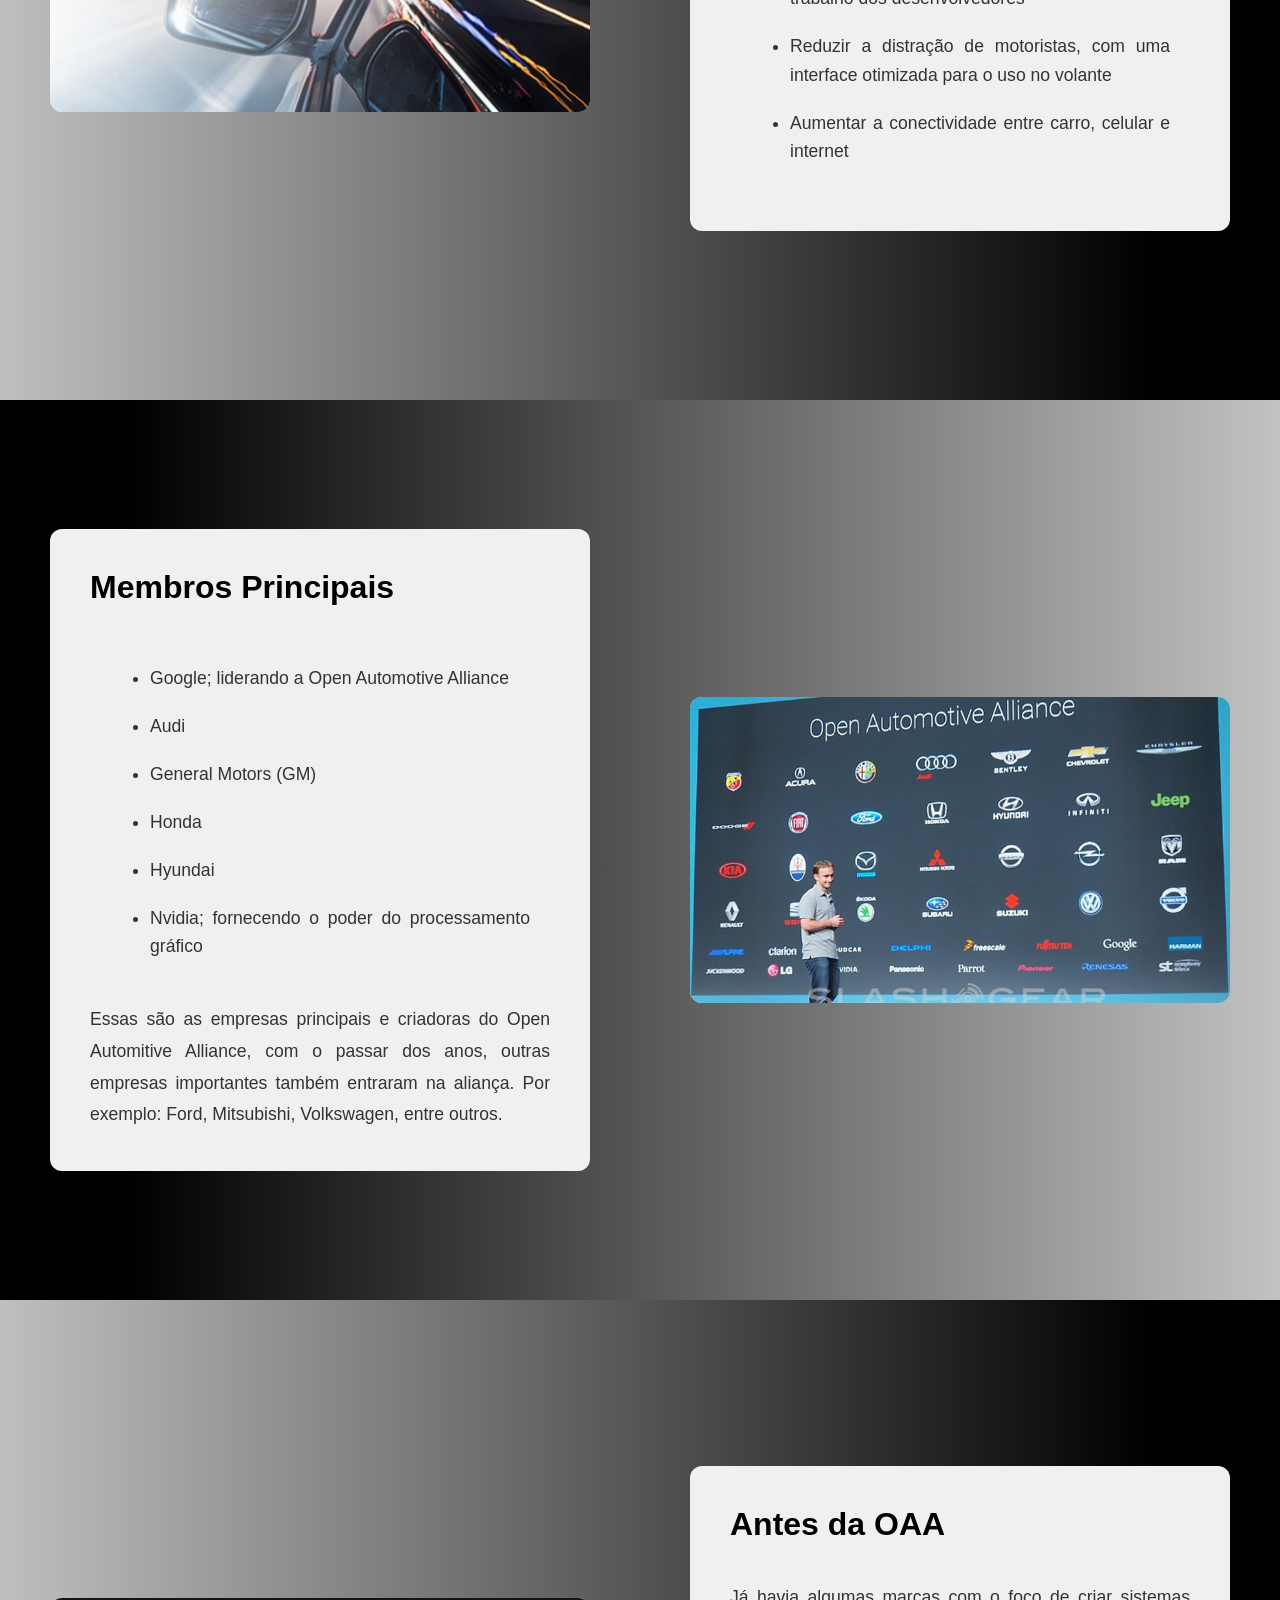
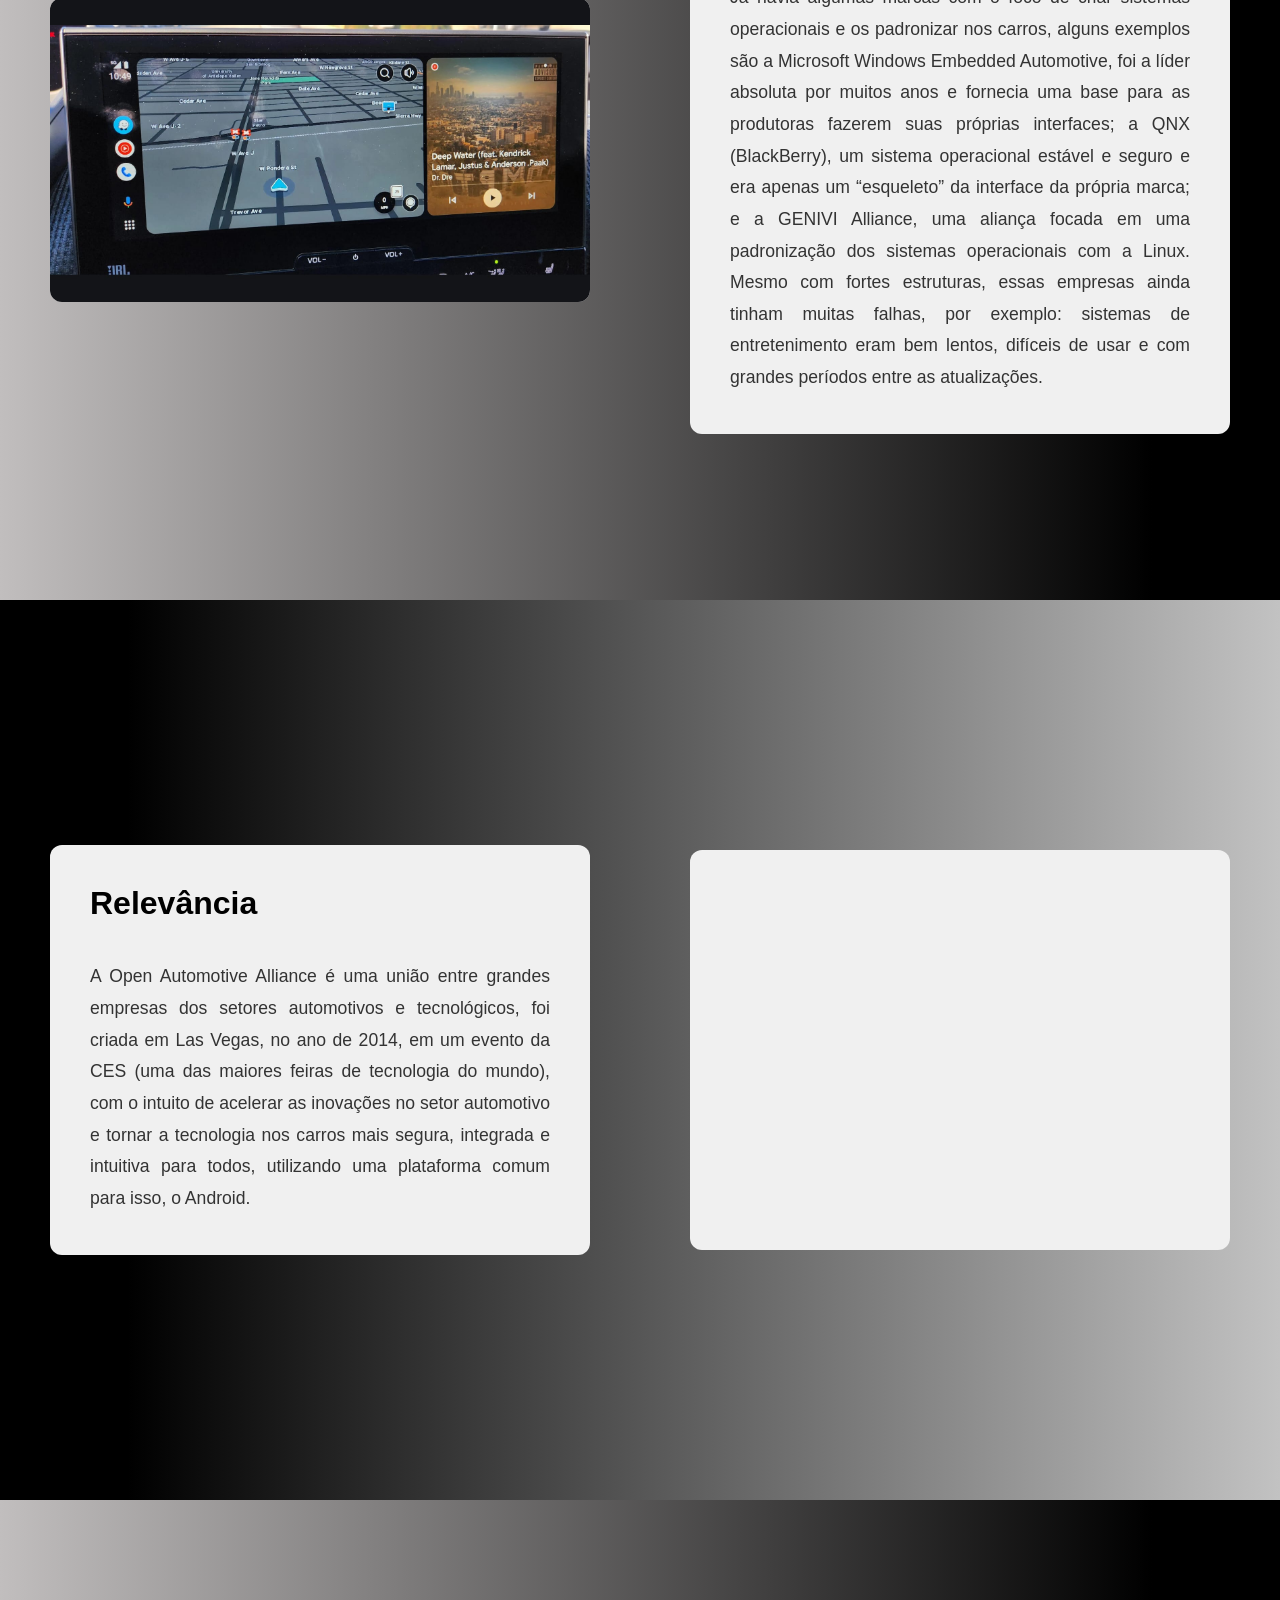
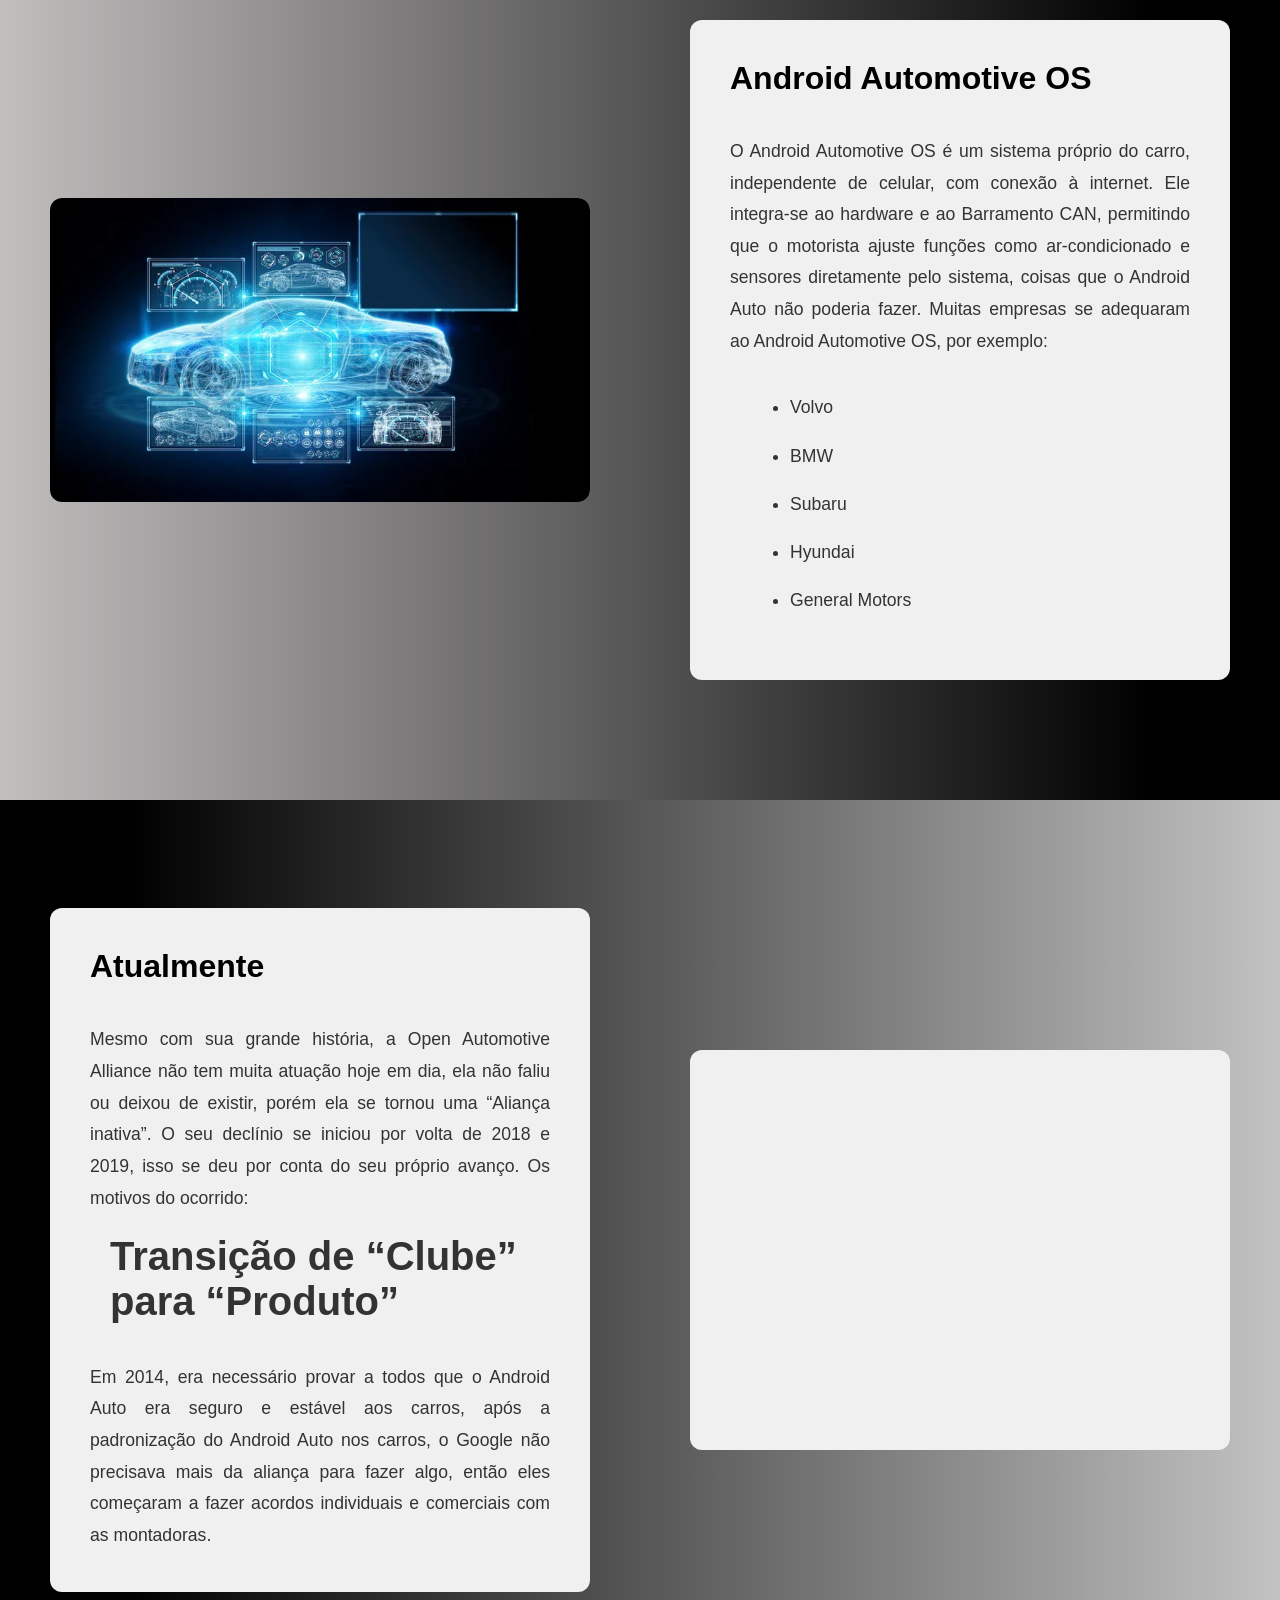
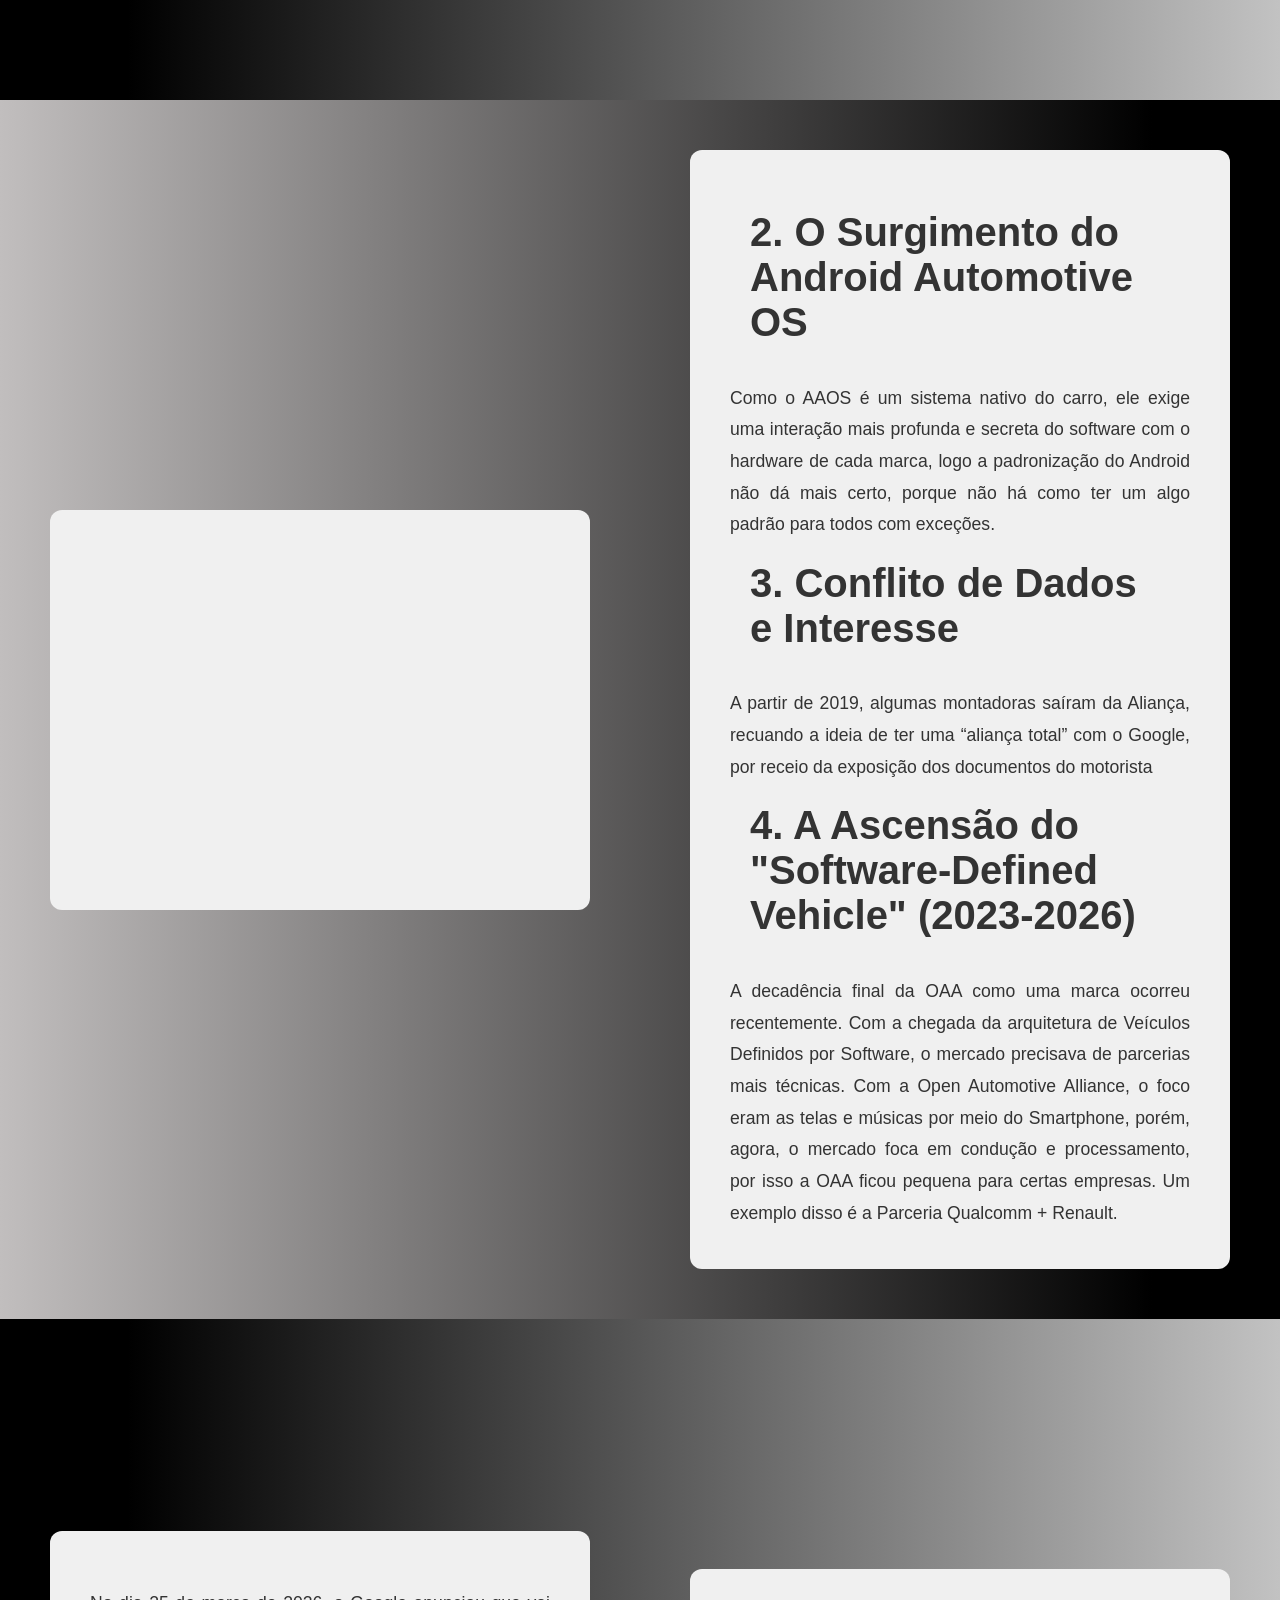
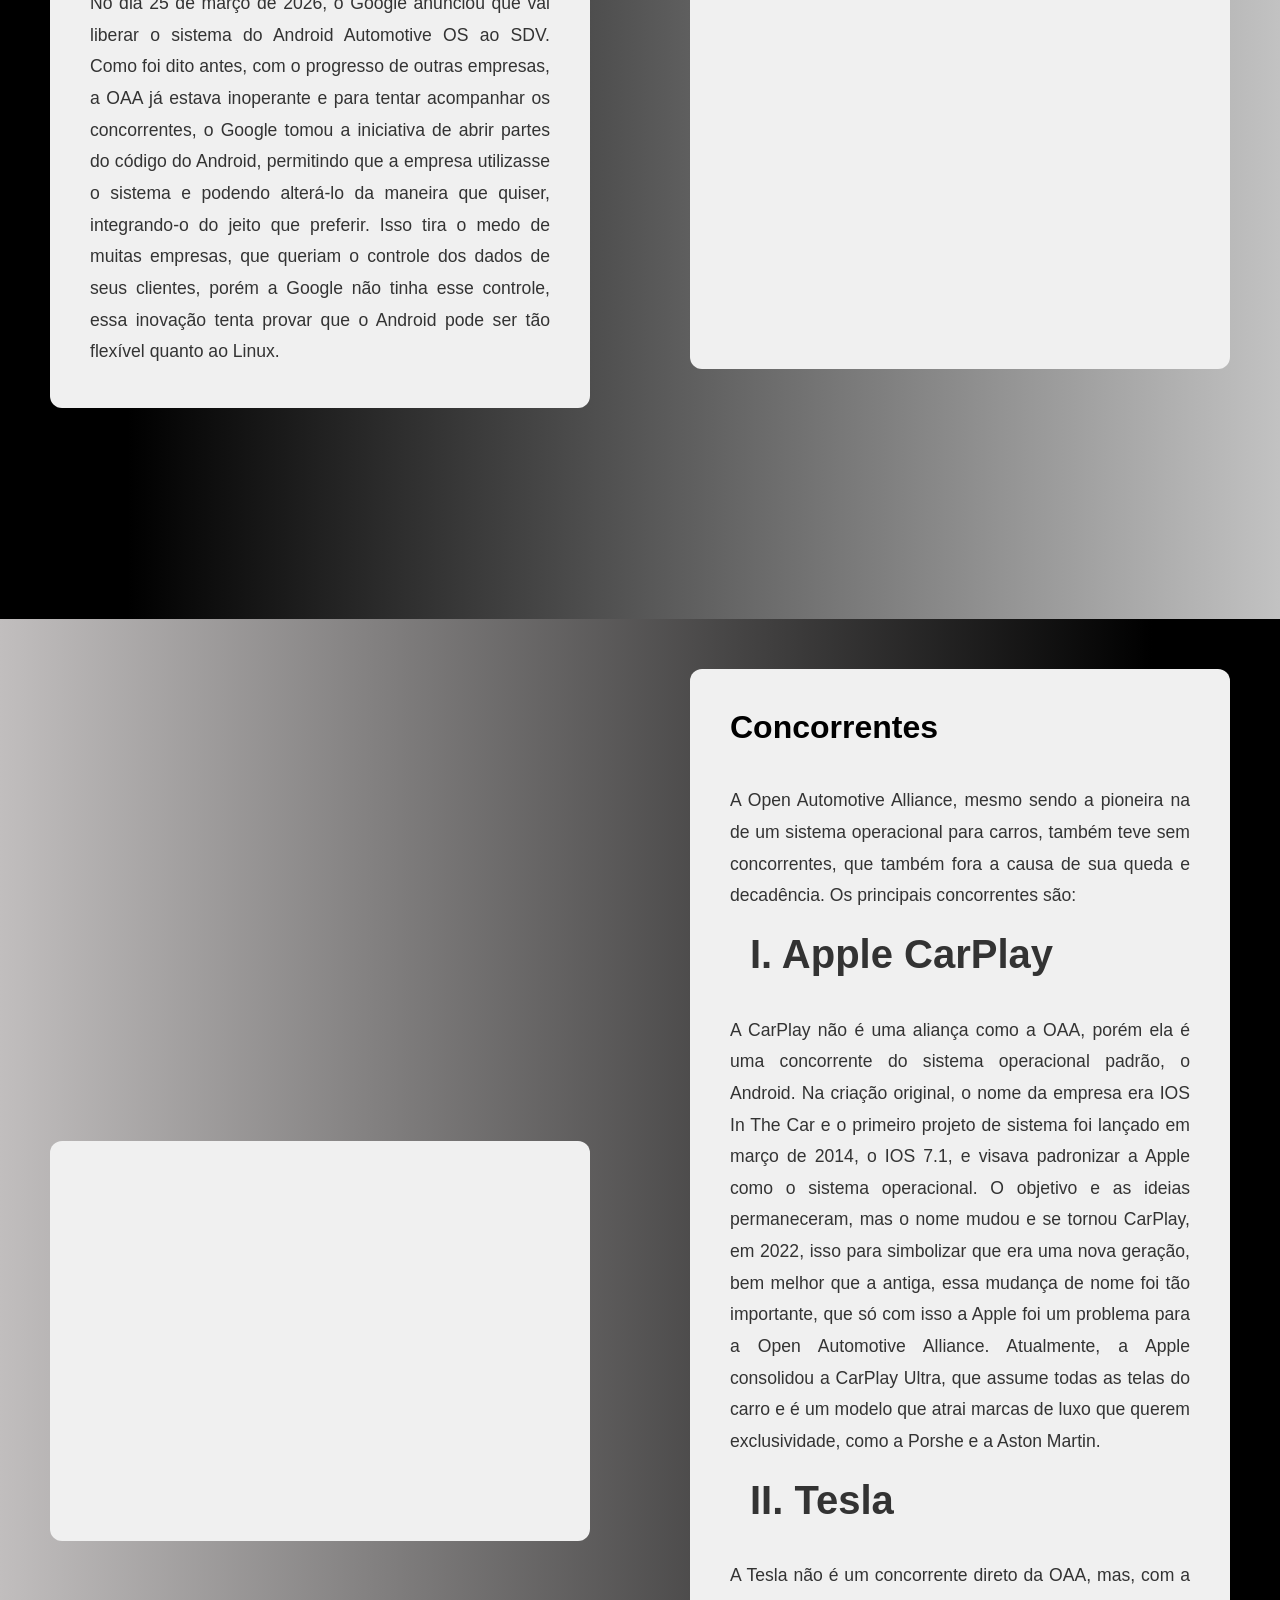
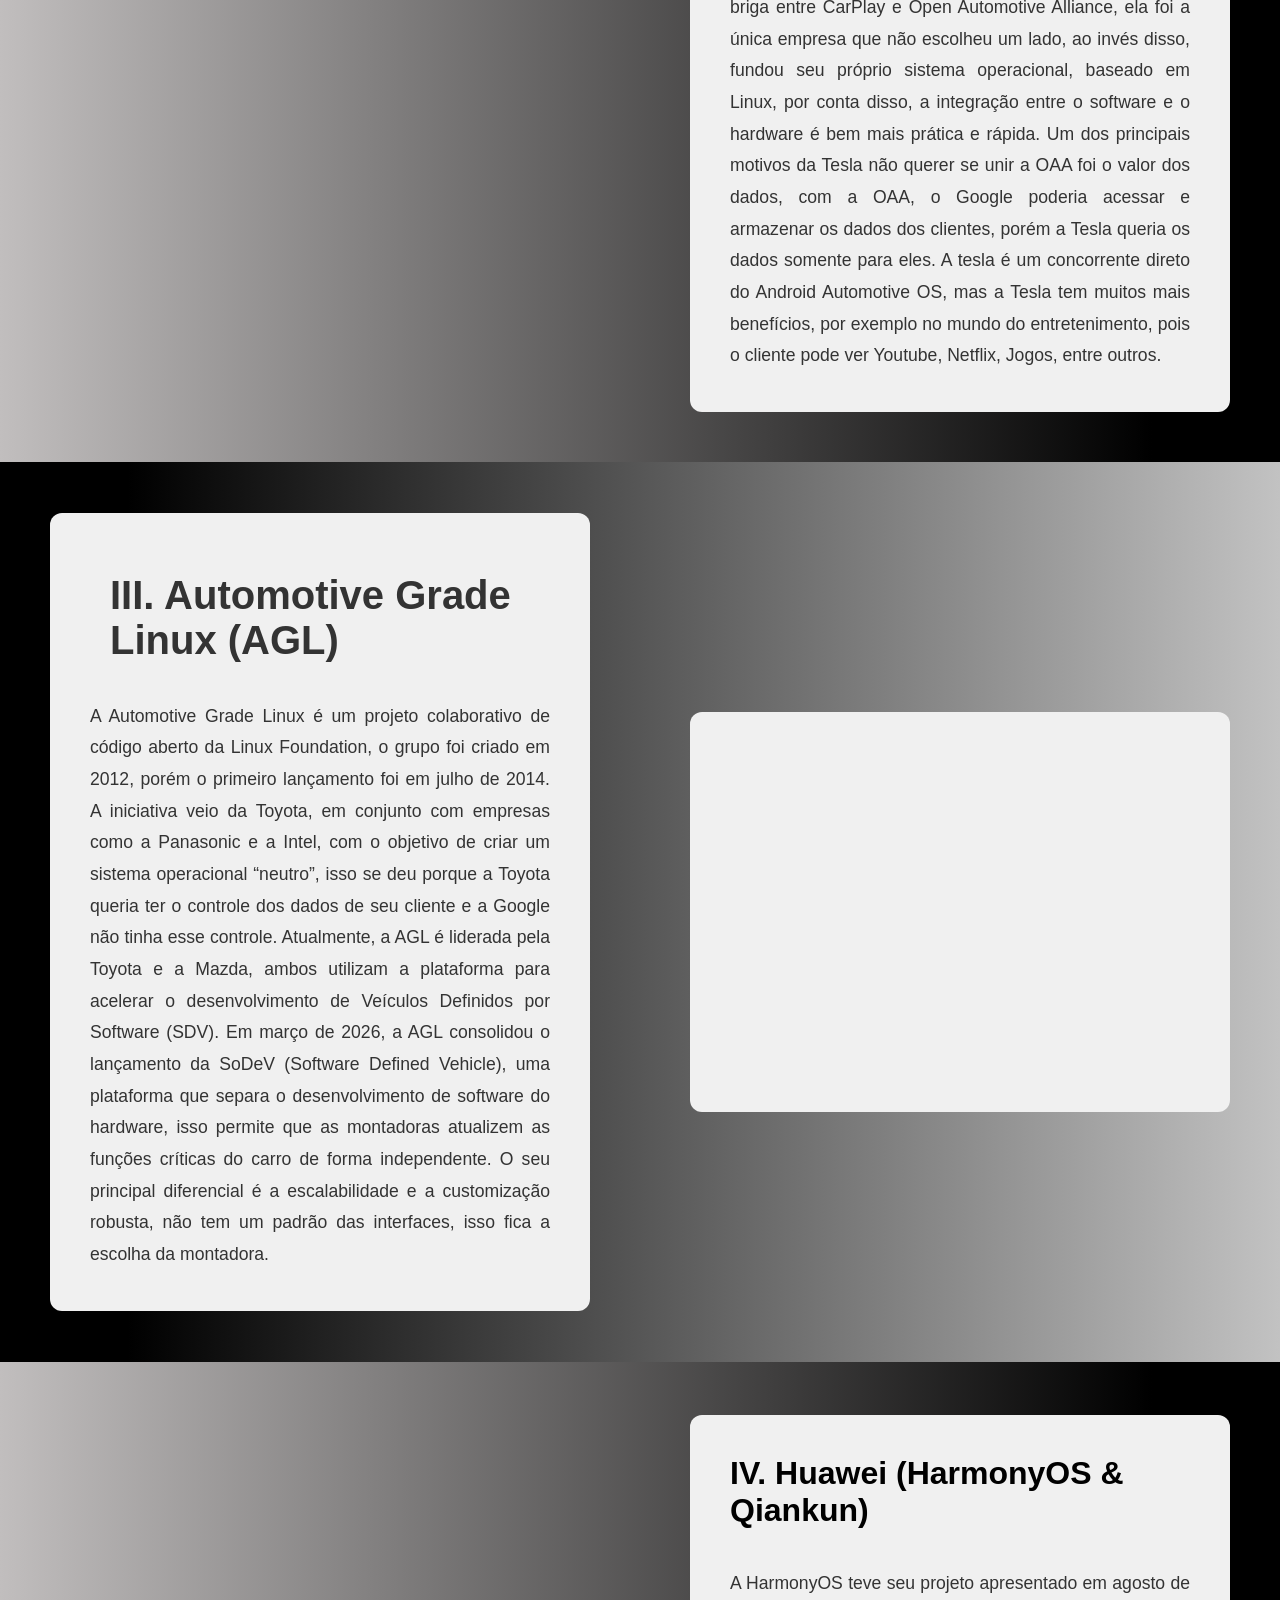
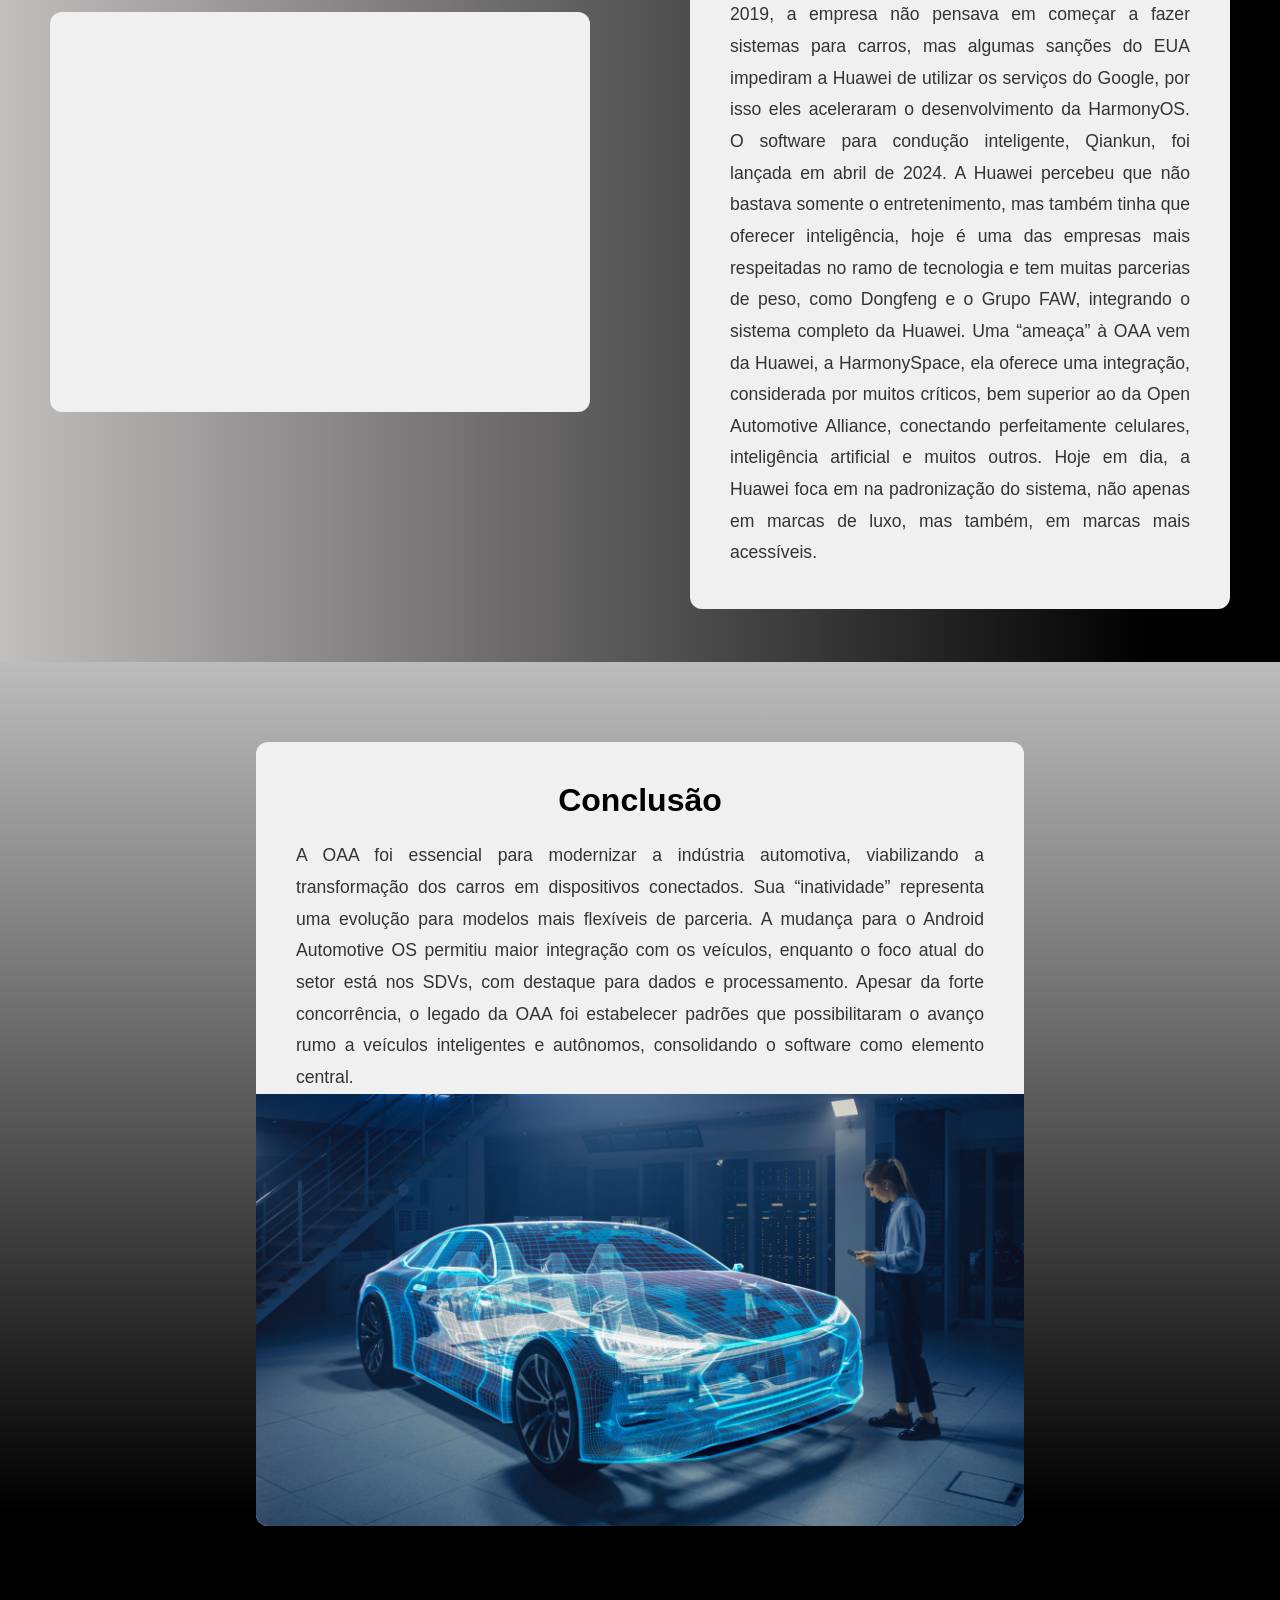
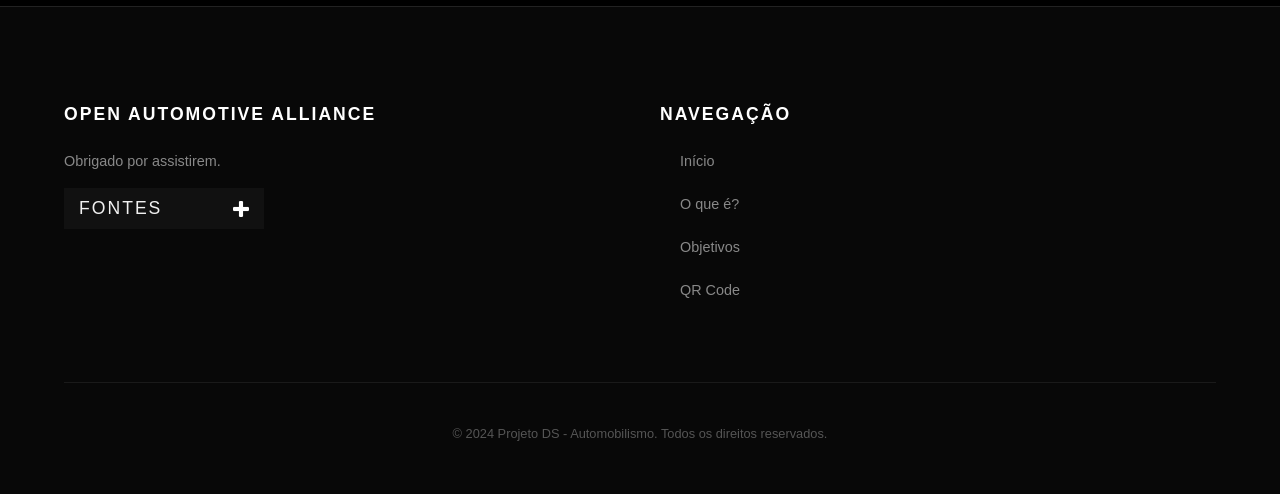
==== commit b4ca20cc: "Update index.html" ====
--- a/index.html
+++ b/index.html
@@ -177,14 +177,7 @@
     <div id="content2">
       <div id="transition3" class="transition-box">
         <!--aqueles carros tunados do carros 1 da pixer (ta literalmente escrito no alt)-->
-        <video
-          src="assets/media/neon-cars-moewalls-com(1).mp4"
-          alt="cena daqueles carros tunados de carros 1 ksksksks"
-          autoplay
-          muted
-          playsinline
-          loop
-        ></video>
+        <img src="assets/media/img3.jpeg" alt="" />
       </div>
       <div id="transition4" class="transition-box">
         <h1 id="Antes da OAA">Antes da OAA</h1>
@@ -230,13 +223,7 @@
     <div id="content2">
       <div id="transition3" class="transition-box">
         <!--quem teve a ideia de fazer uns carro no the end usando blender? -_-|-->
-        <video
-          src="assets/media/Cars Mix Edit Way Down We Go.mp4"
-          autoplay
-          muted
-          playsinline
-          loop
-        ></video>
+        <img src="assets/media/img6.jpeg" alt="" />
       </div>
       <div id="transition4" class="transition-box">
         <h1 id="Android Automotive OS">Android Automotive OS</h1>
@@ -482,13 +469,7 @@
           </p>
         </div>
         <!--Porshe fazendo Drift KK-->
-        <video
-          src="assets/media/porsche-9912-gt3-drift-moewalls-com.mp4"
-          autoplay
-          muted
-          playsinline
-          loop
-        ></video>
+        <img src="assets/media/conclusão.jpeg" alt="" />
       </div>
     </div>
     <!--rodapé do site-->
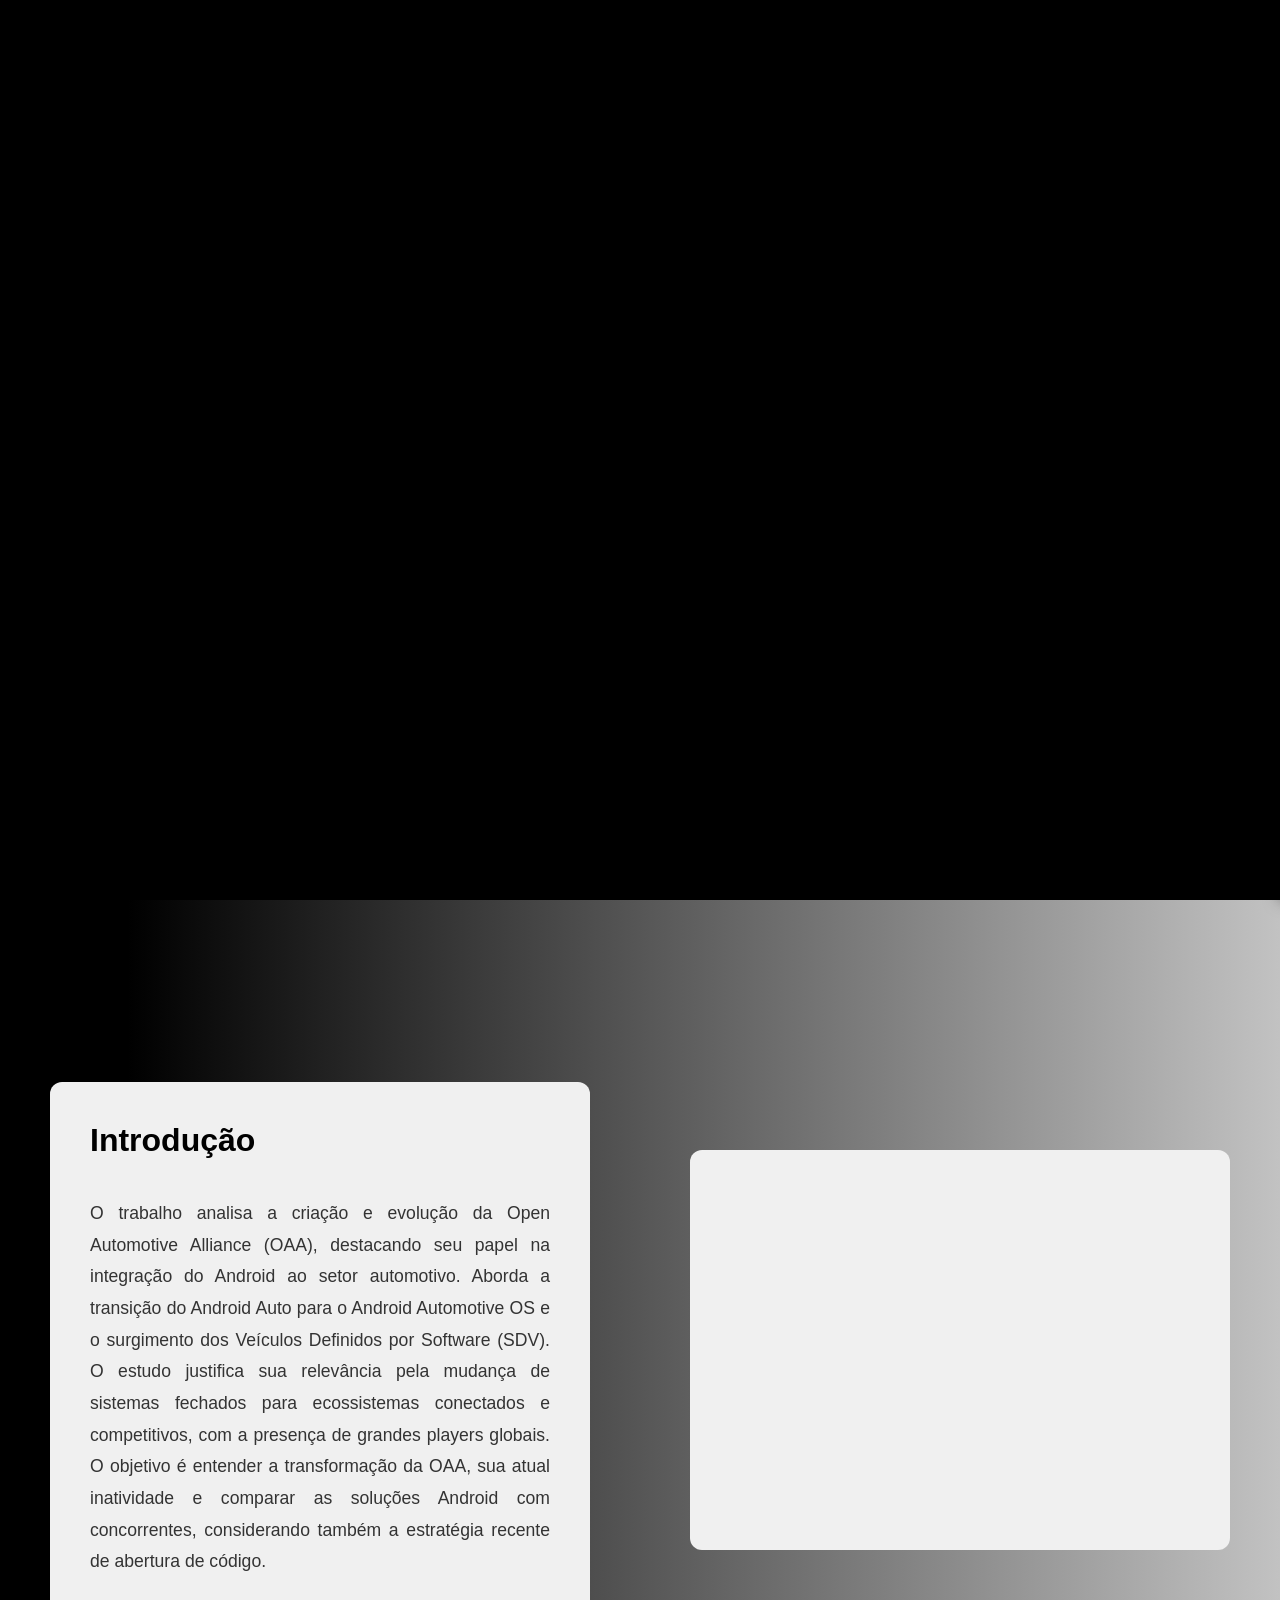
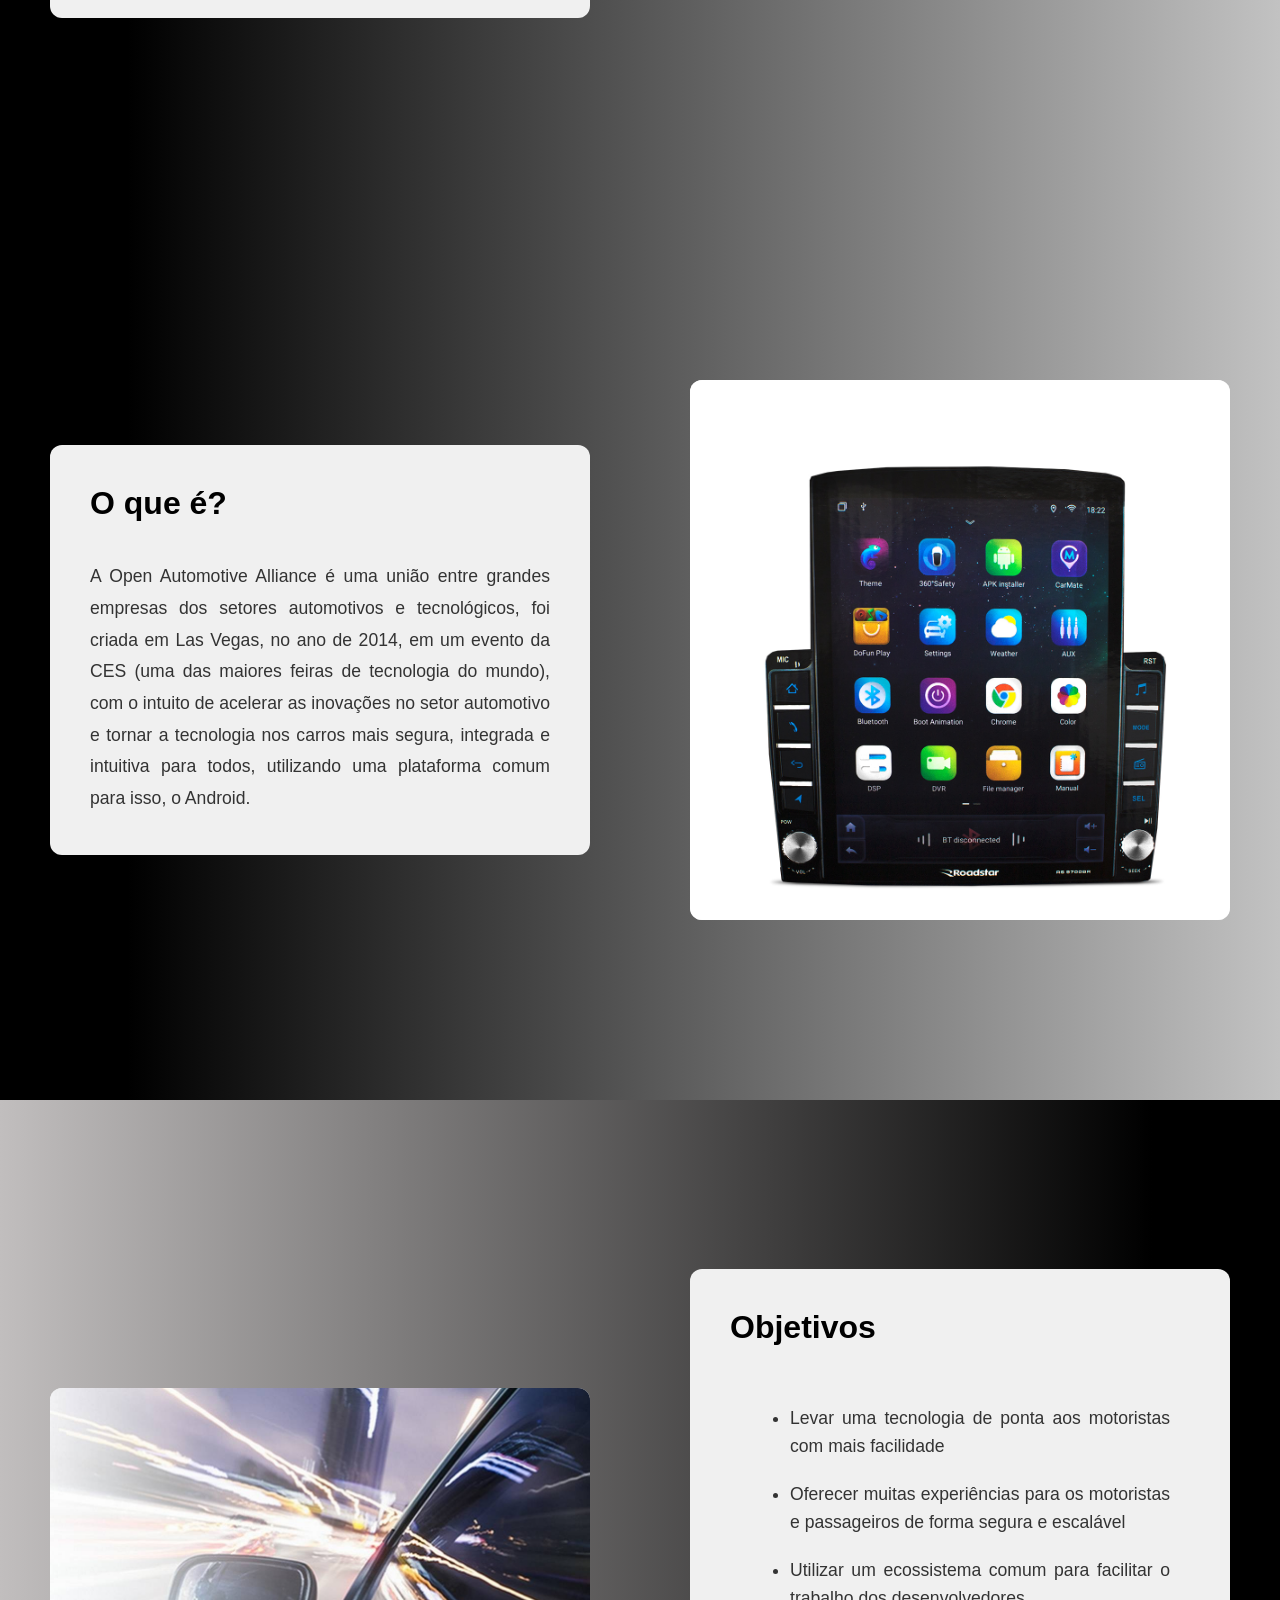
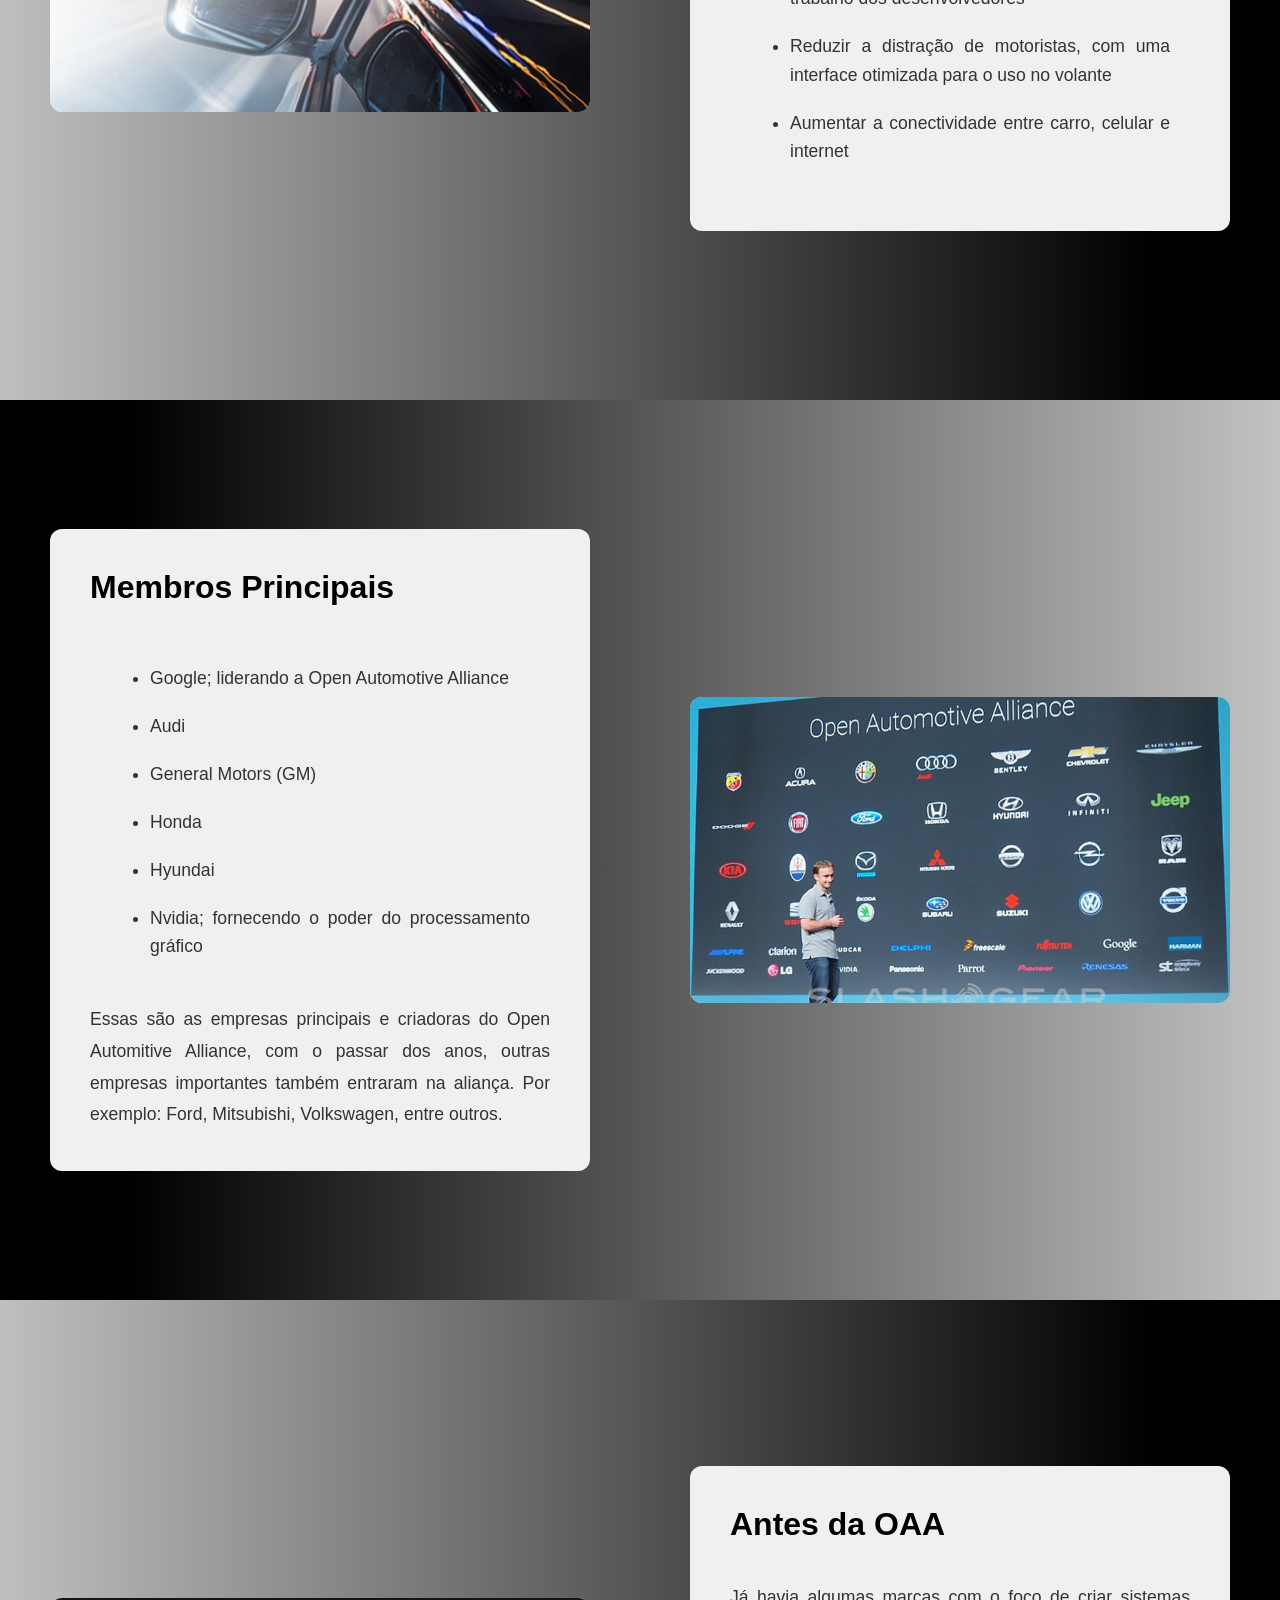
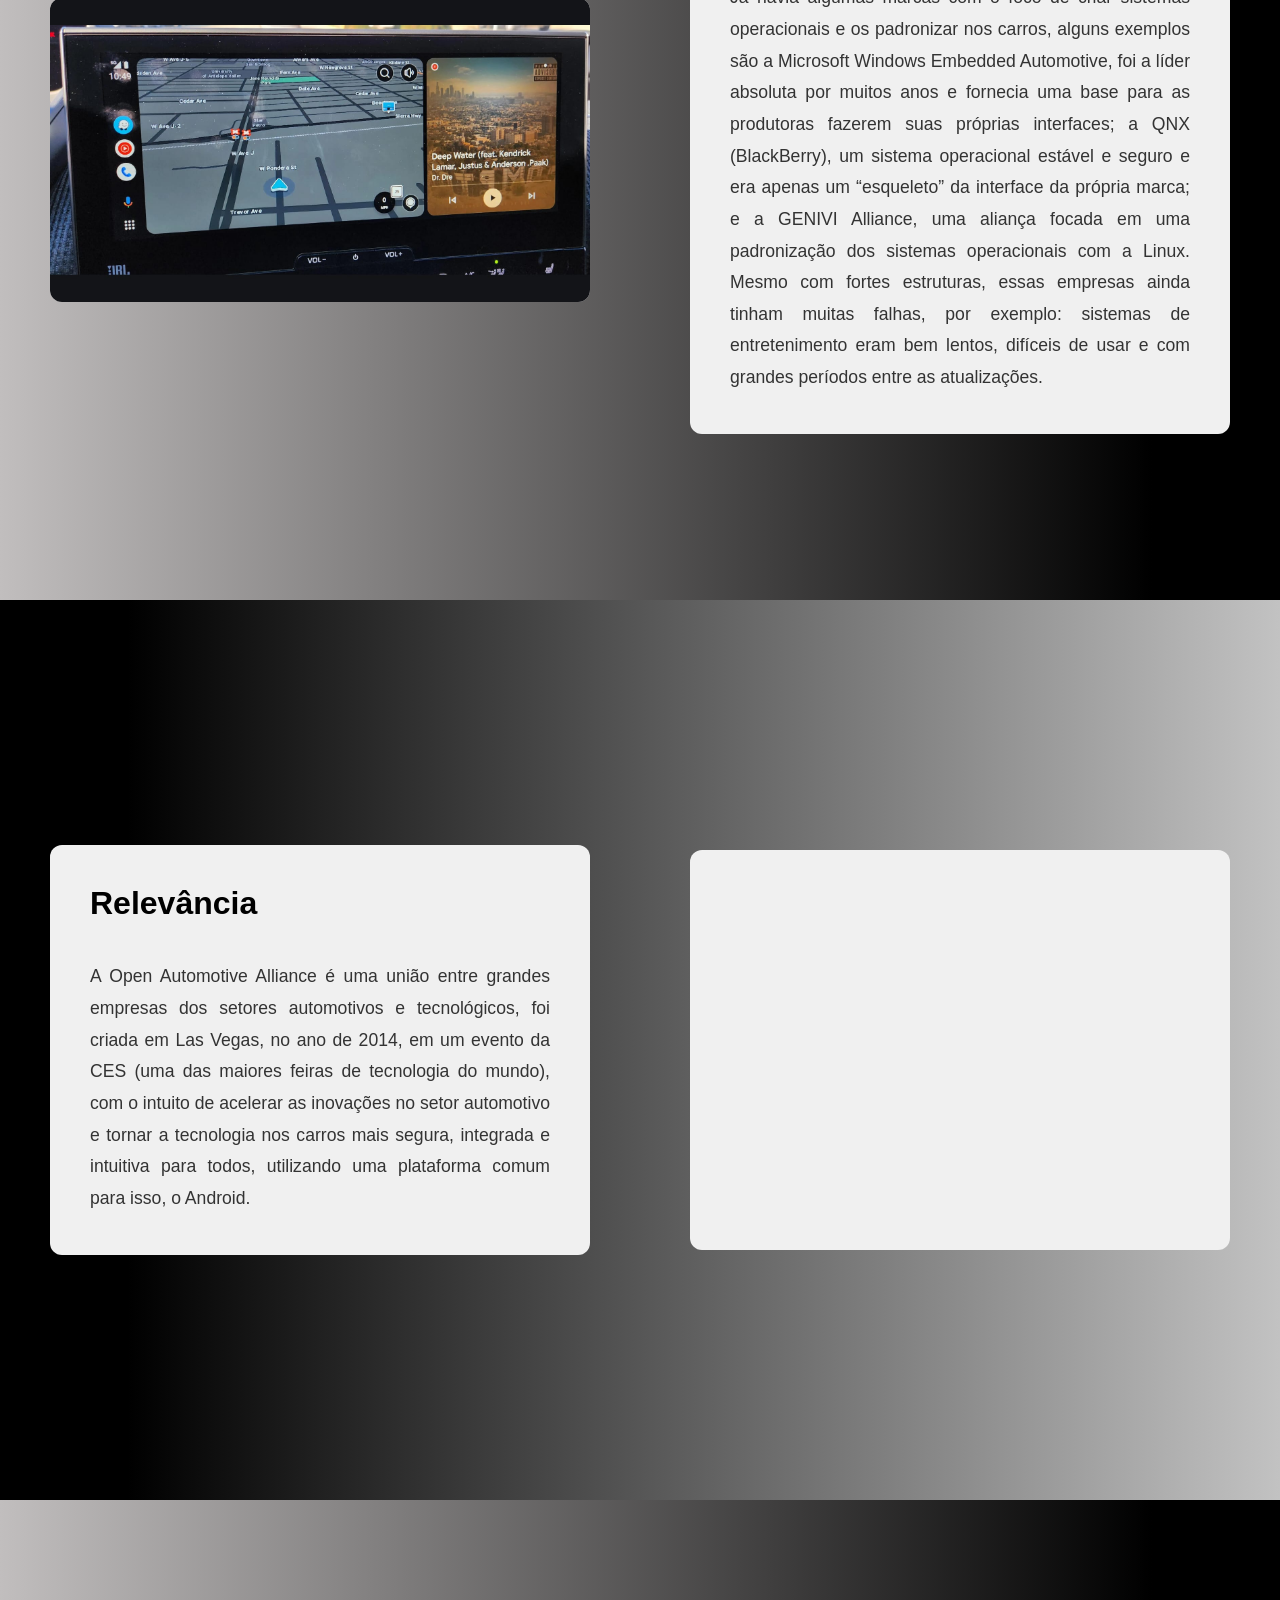
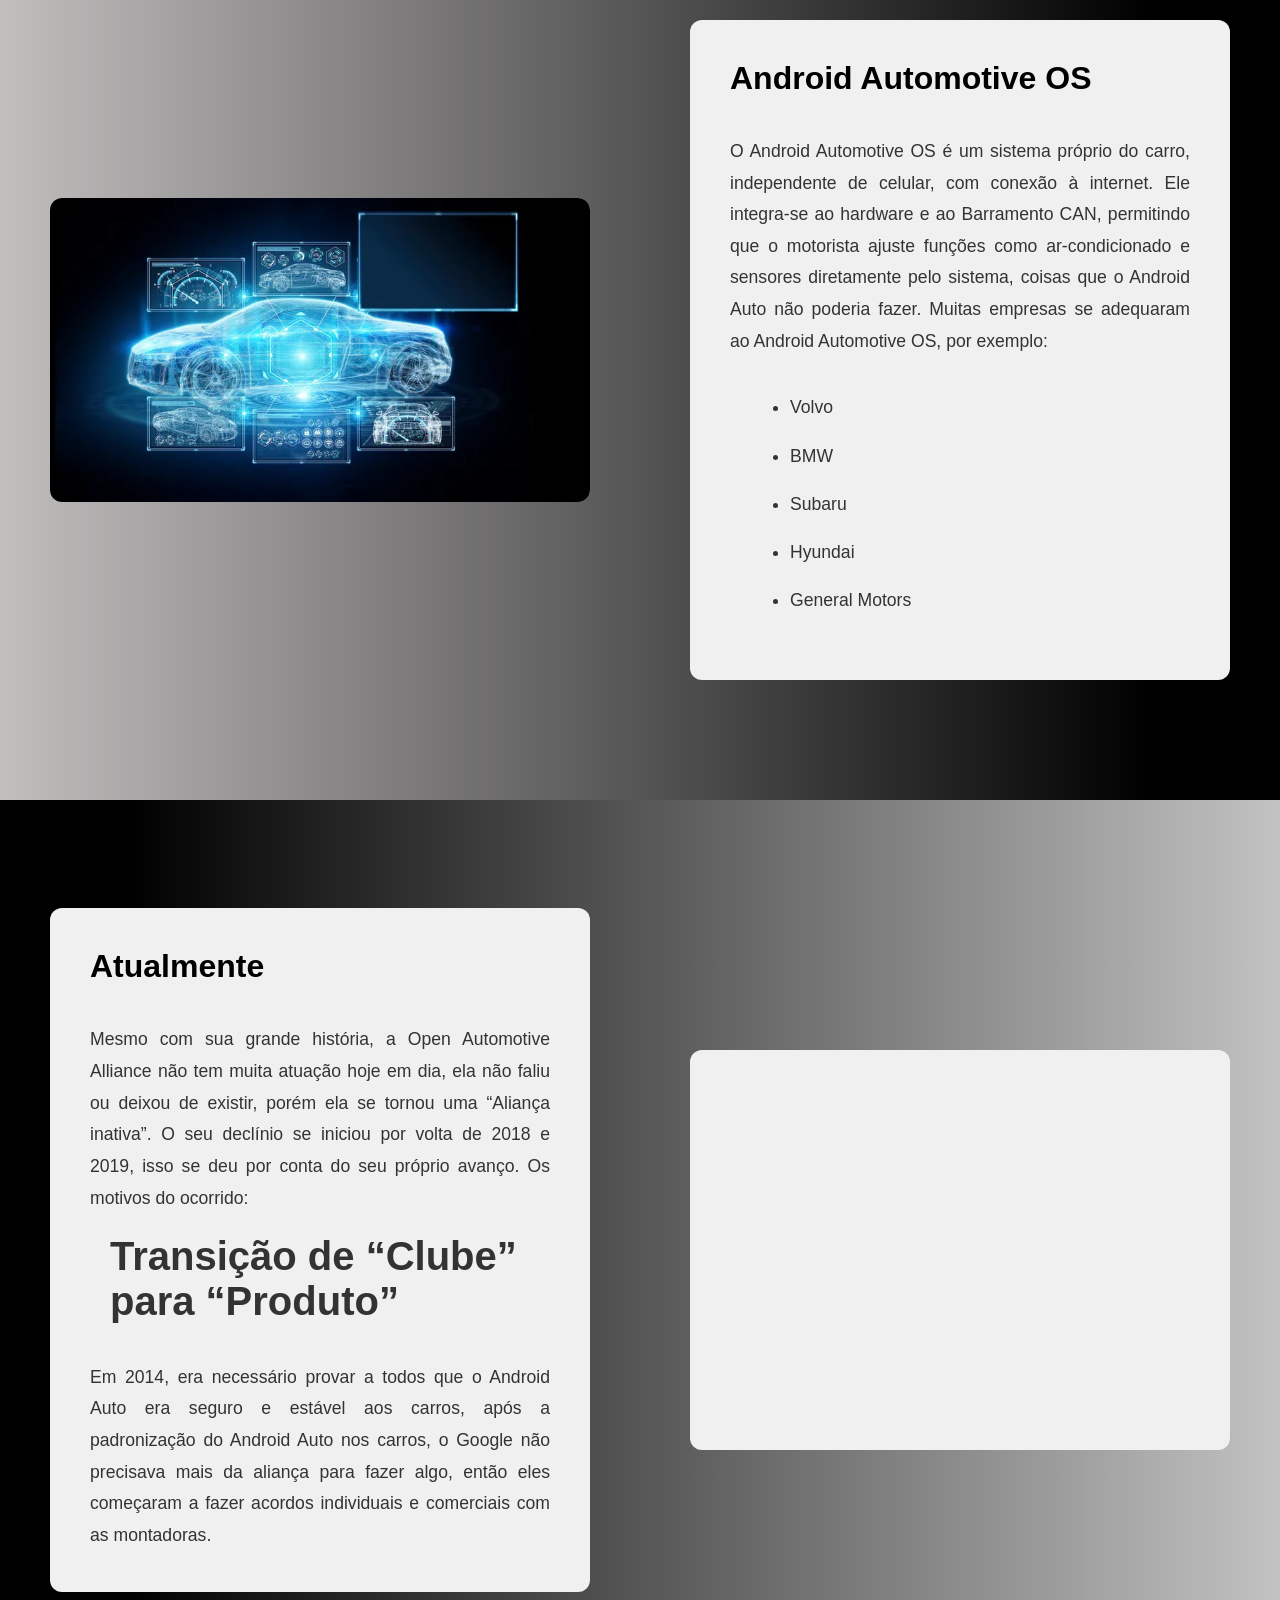
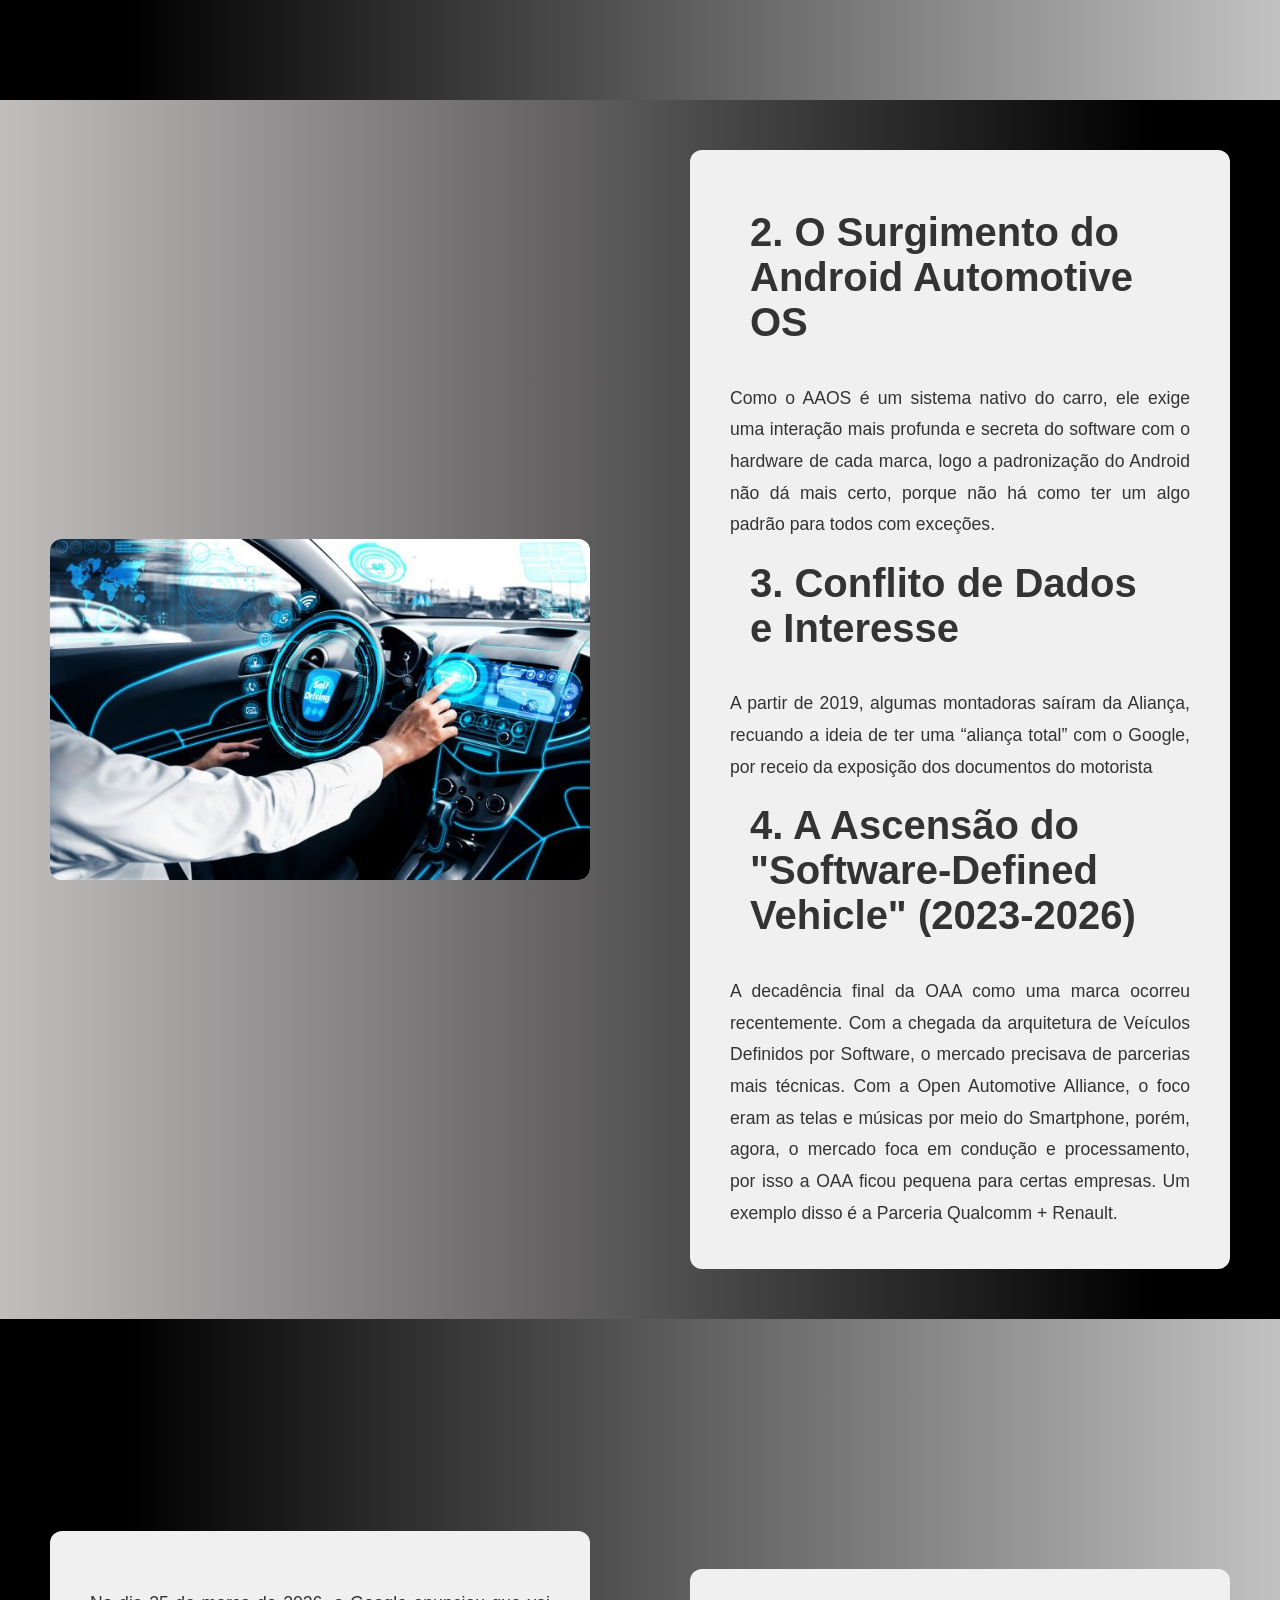
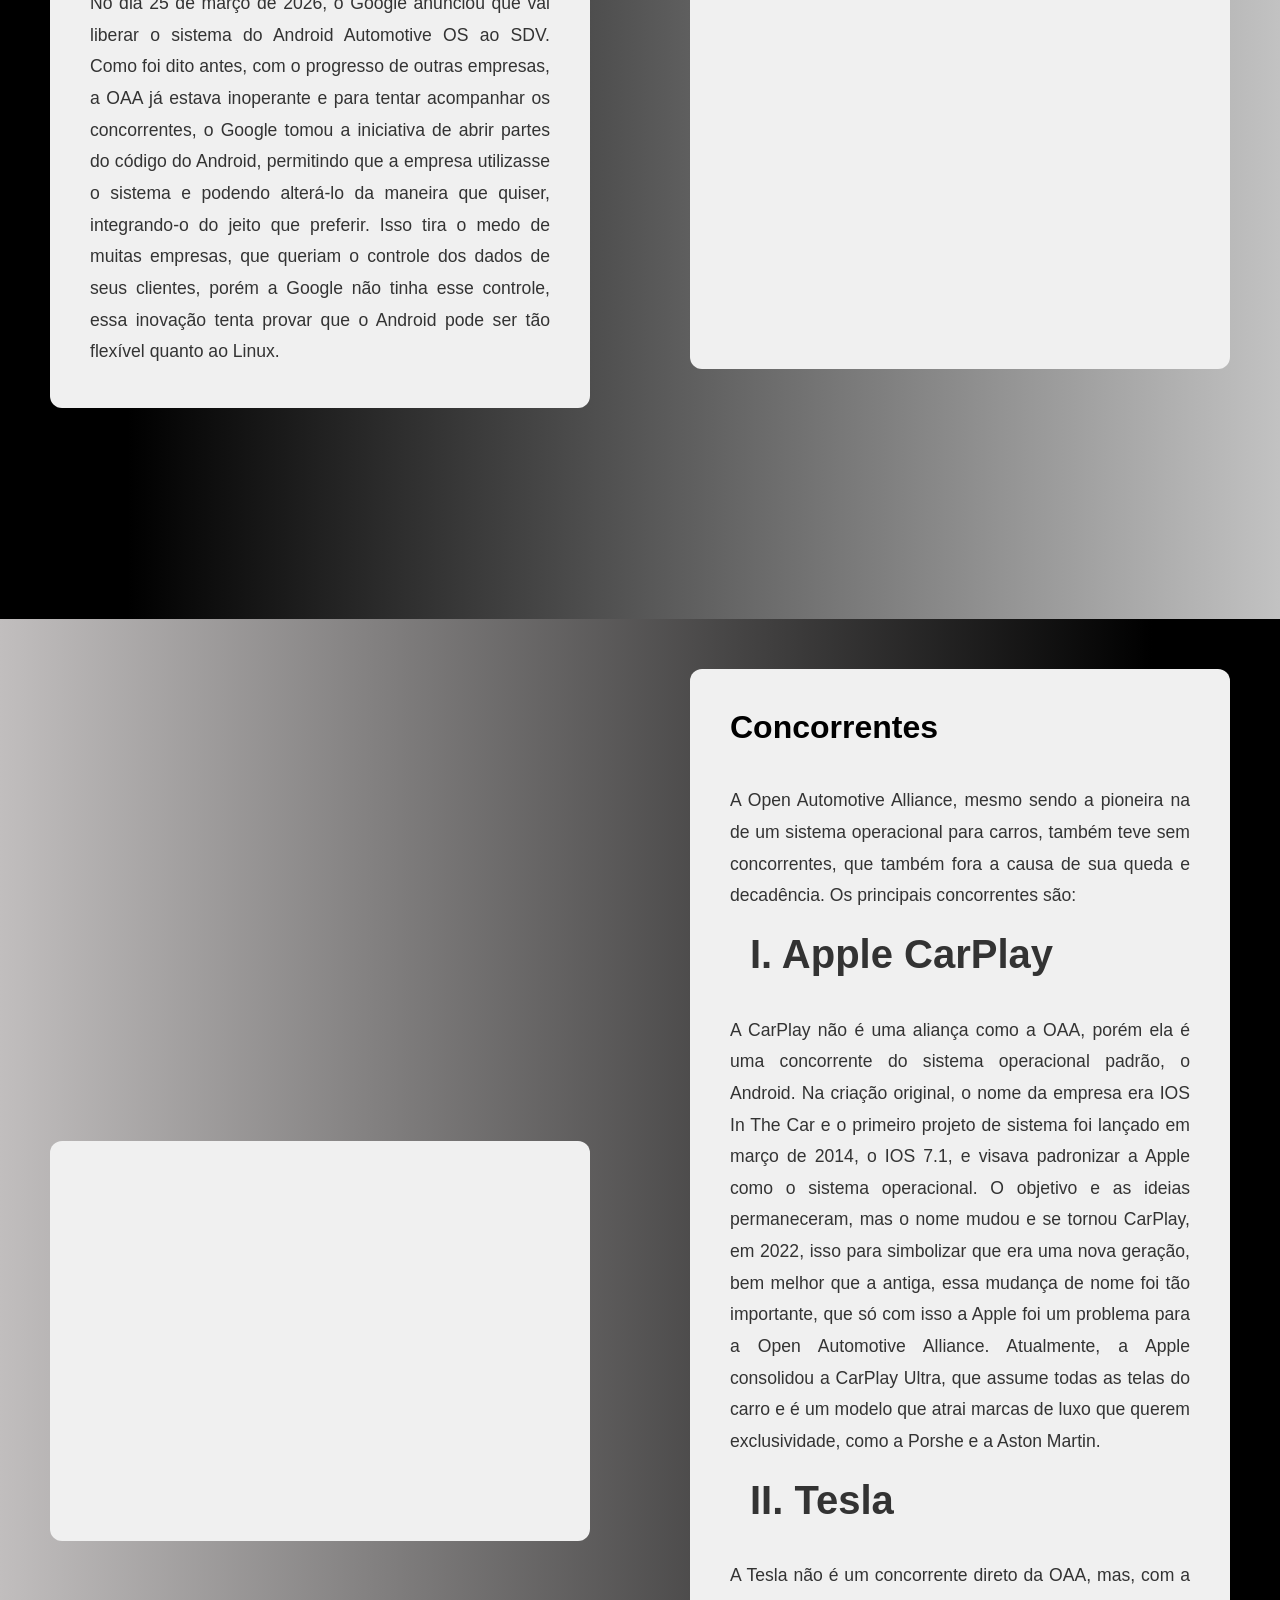
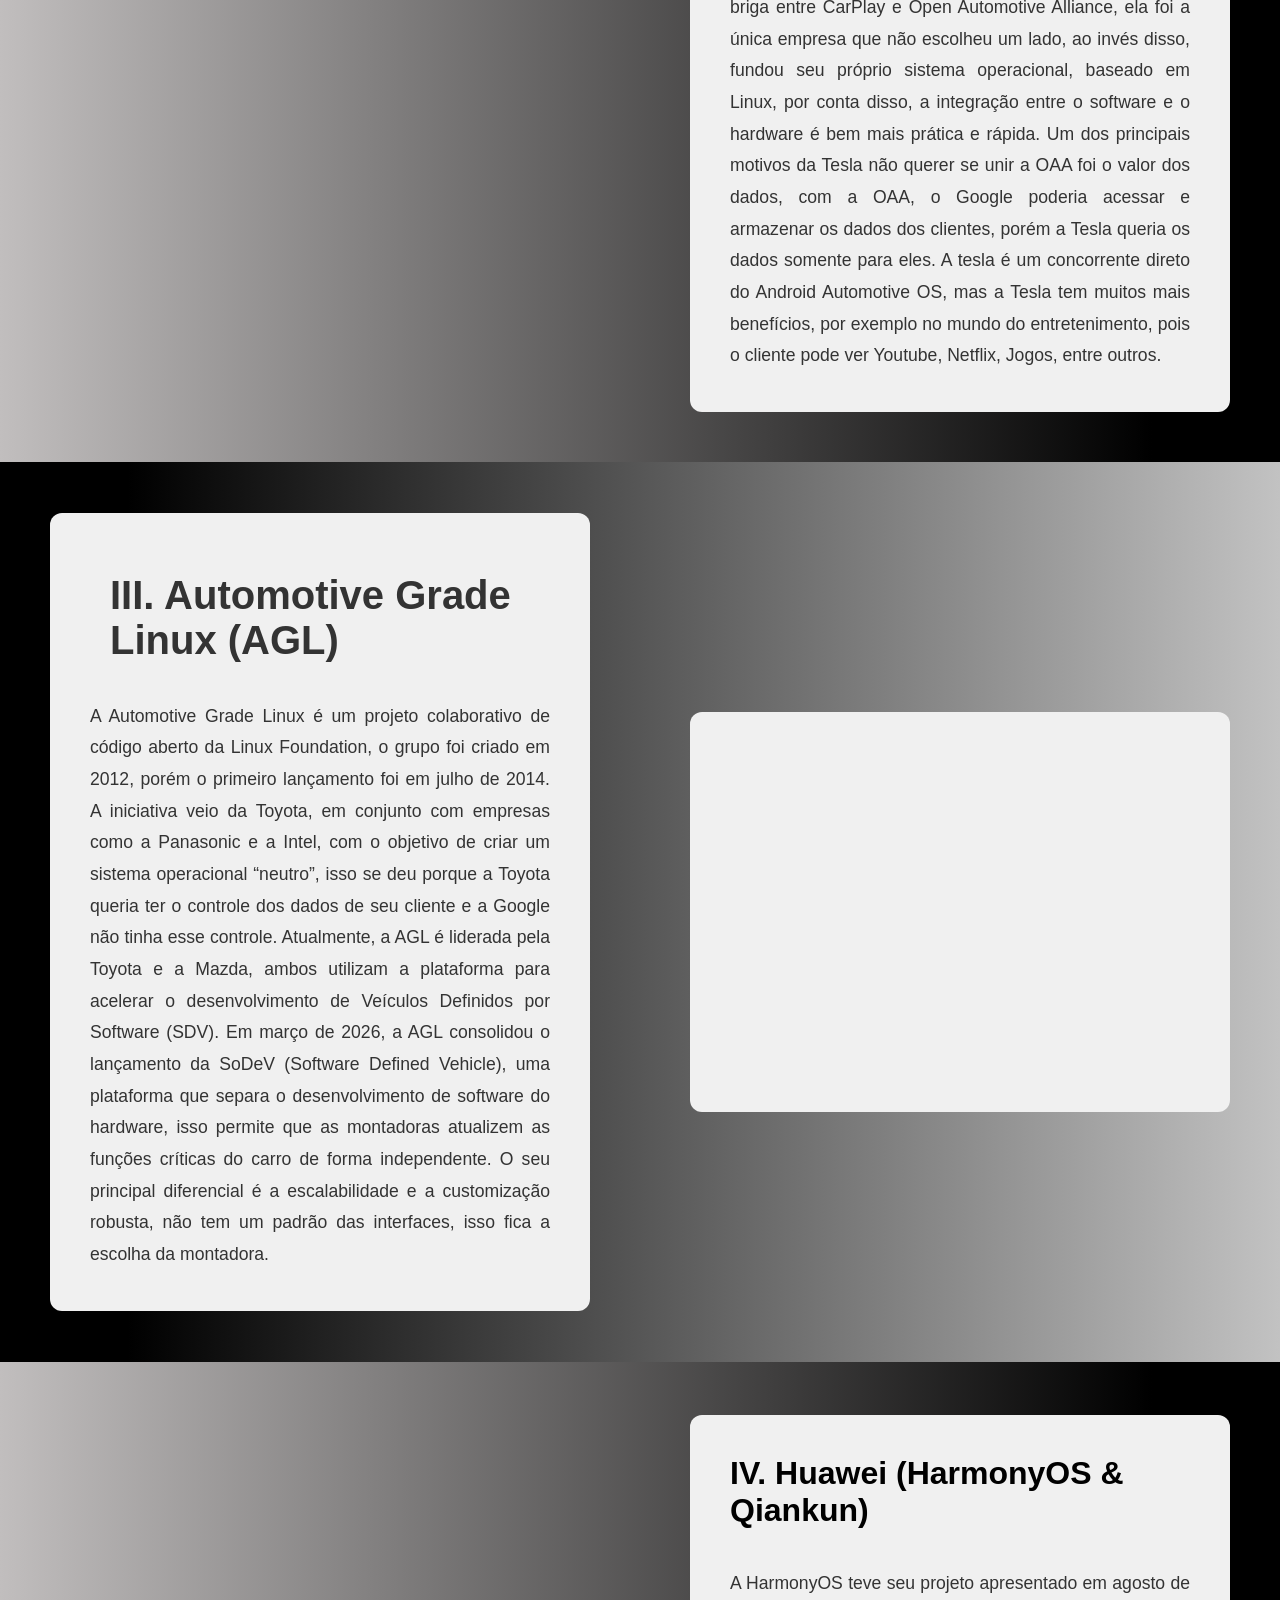
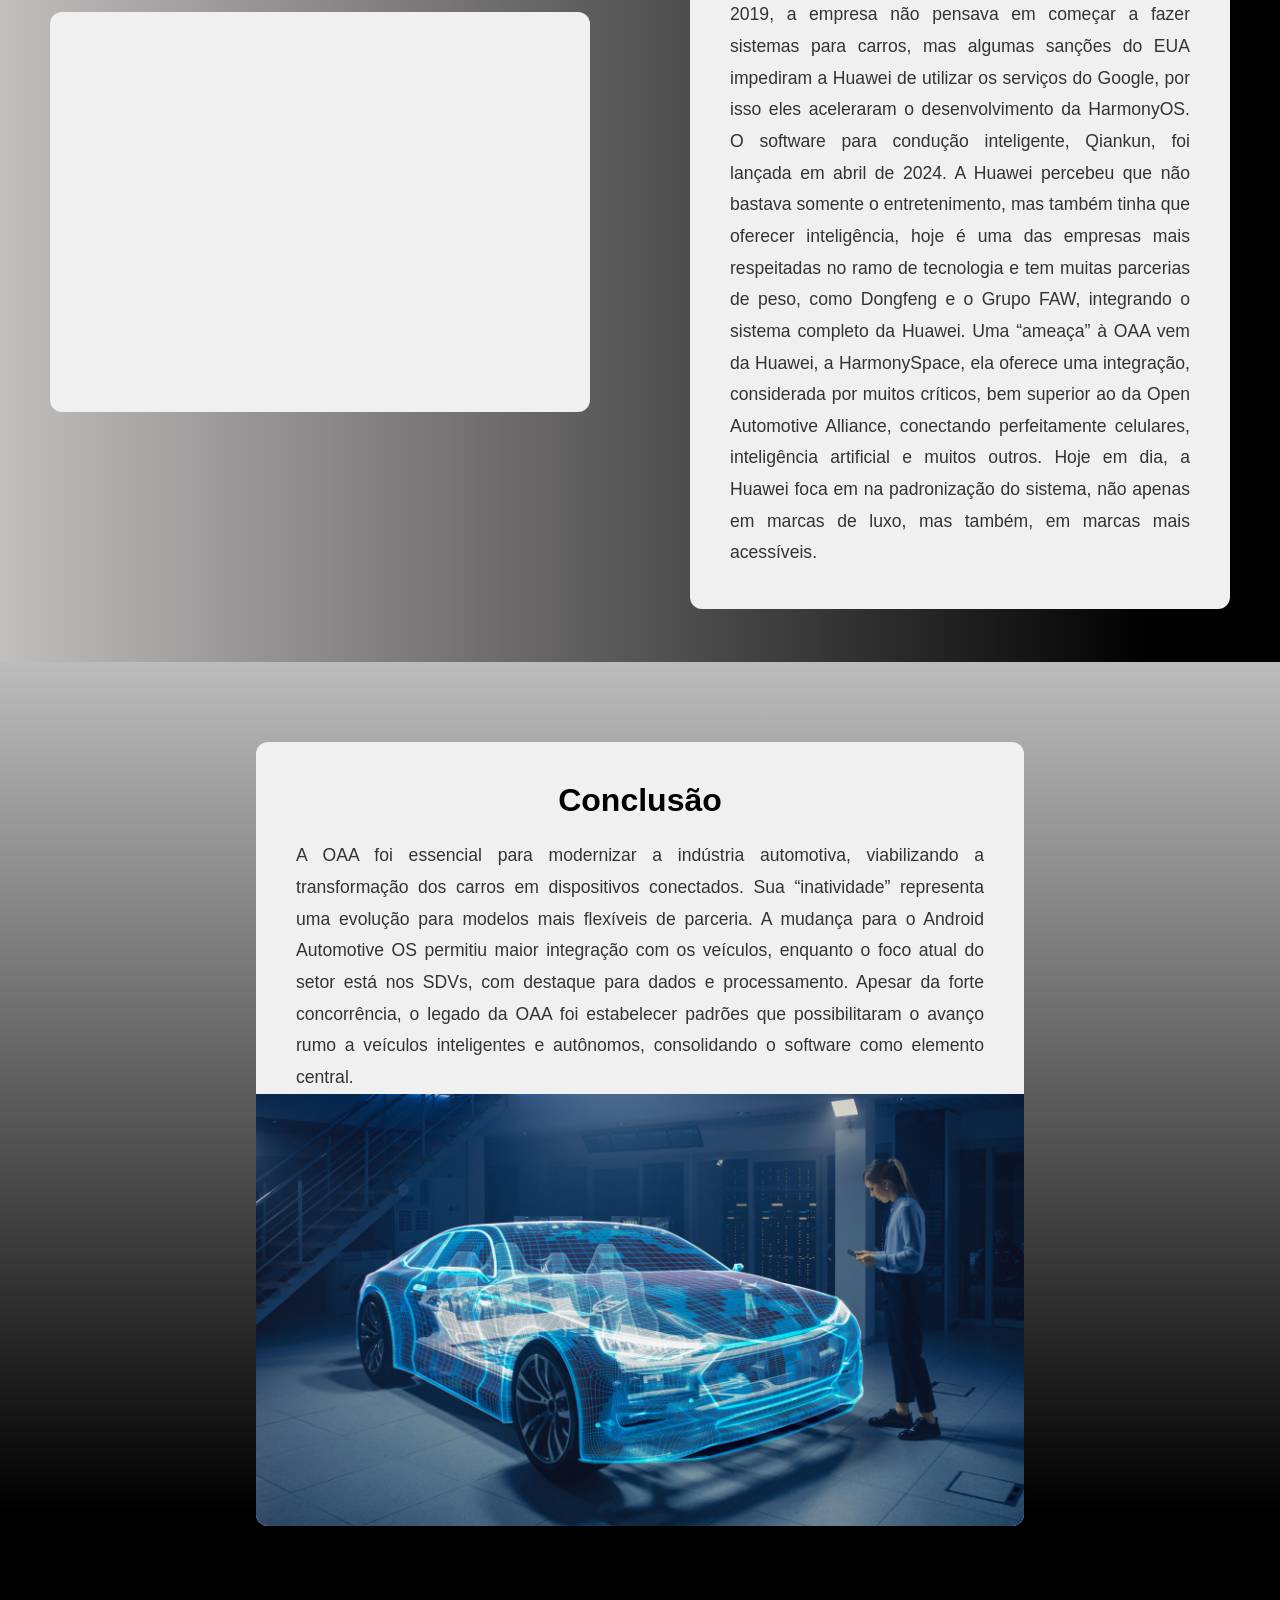
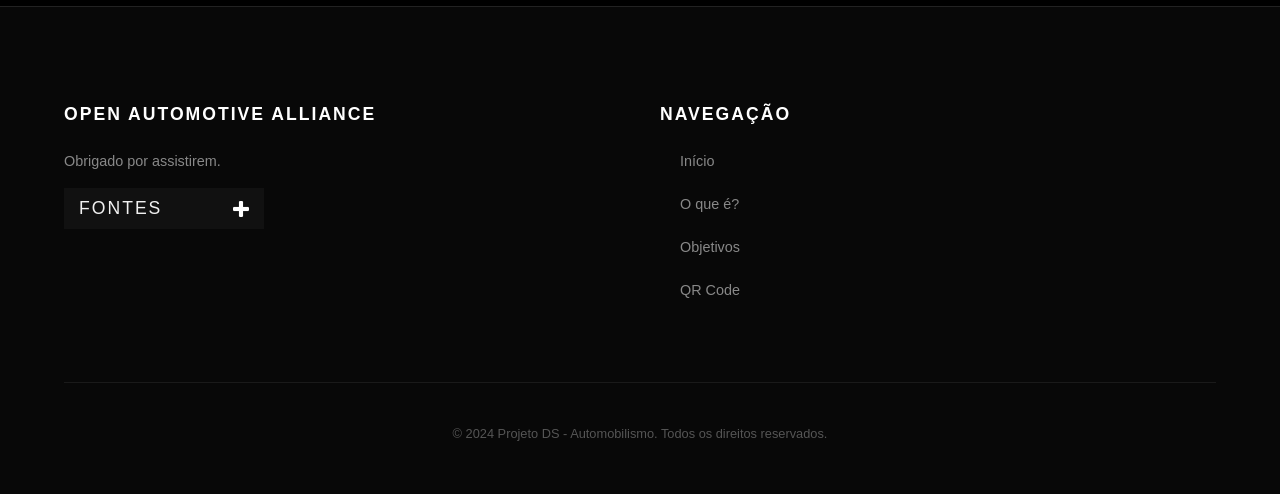
==== commit 11ade10a: "Update index.html" ====
--- a/index.html
+++ b/index.html
@@ -277,13 +277,7 @@
     <div id="content2">
       <div id="transition3" class="transition-box">
         <!-- McLaren dos anos 2000-->
-        <video
-          src="assets/media/Corvette C5.mp4 "
-          autoplay
-          muted
-          playsinline
-          loop
-        ></video>
+        <img src="assets/media/img7.jpeg" alt="" />
       </div>
       <div id="transition4" class="transition-box">
         <h2>2. O Surgimento do Android Automotive OS</h2>
